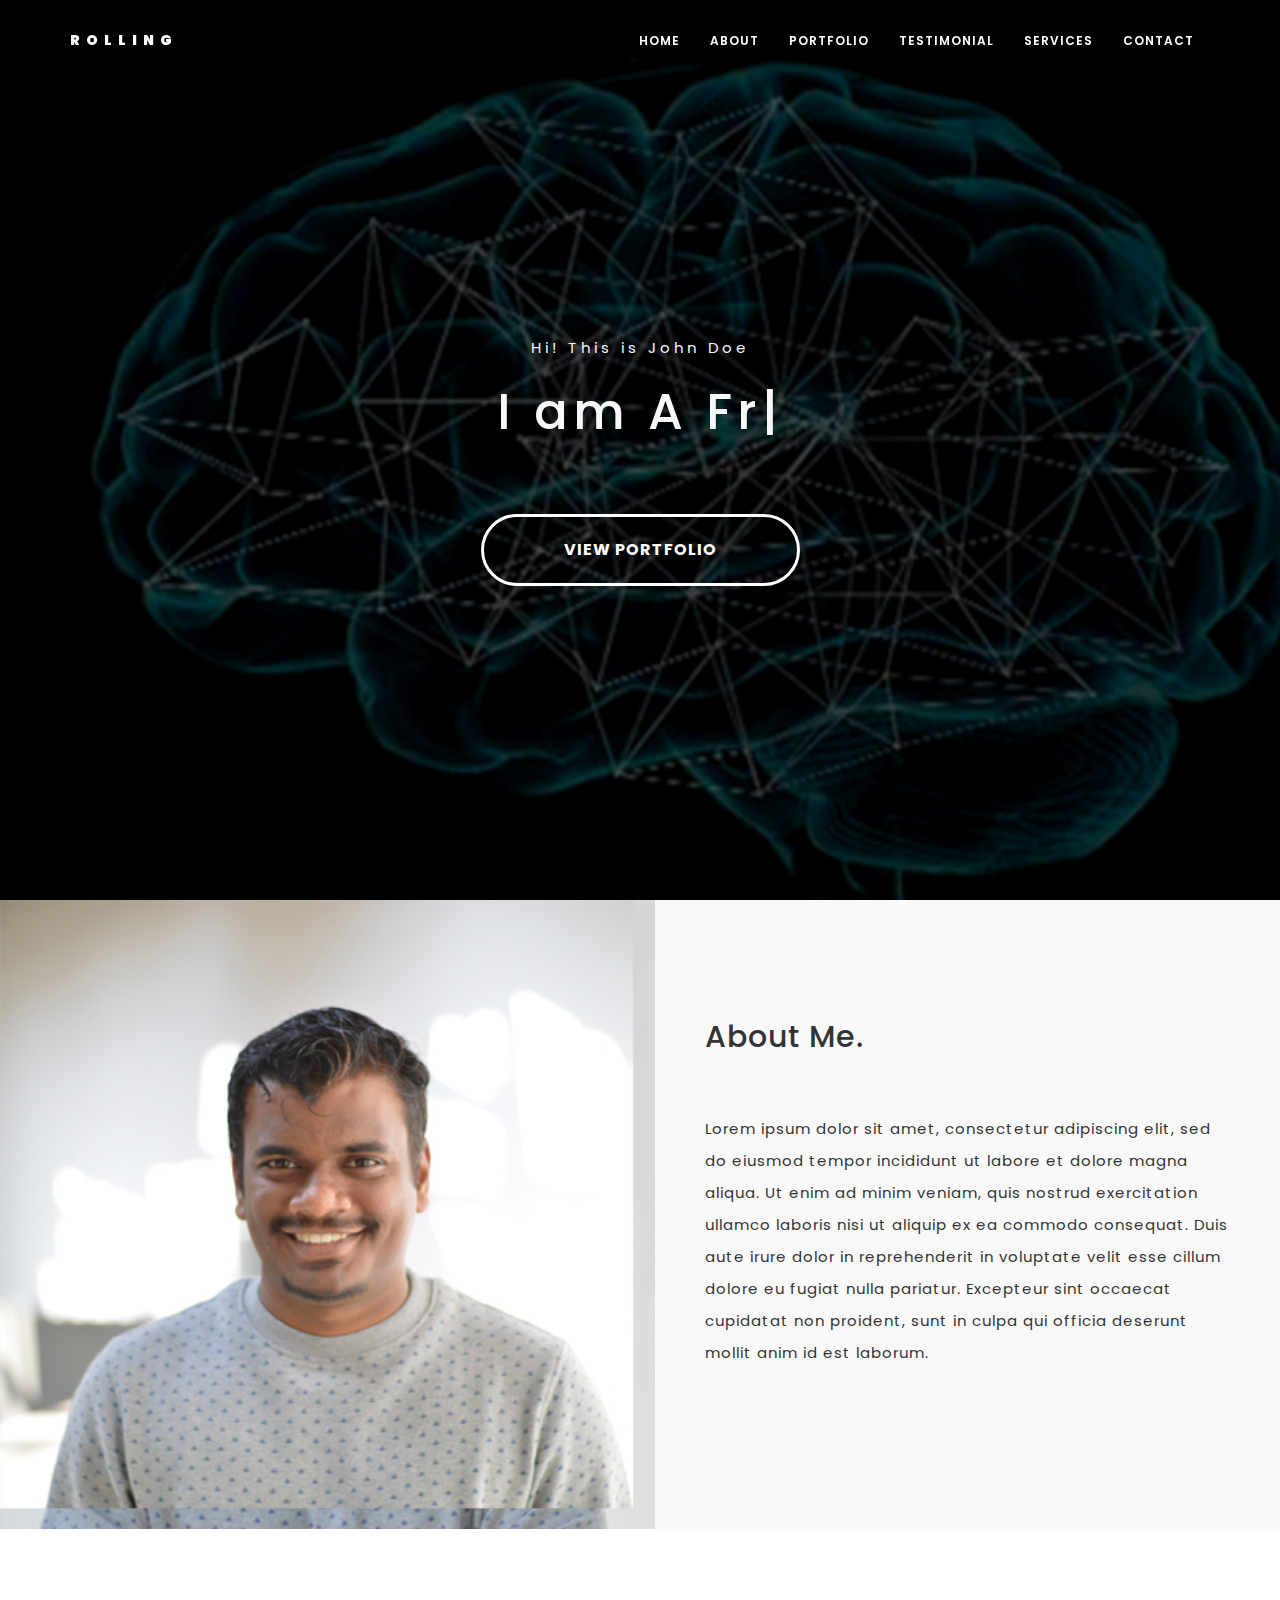
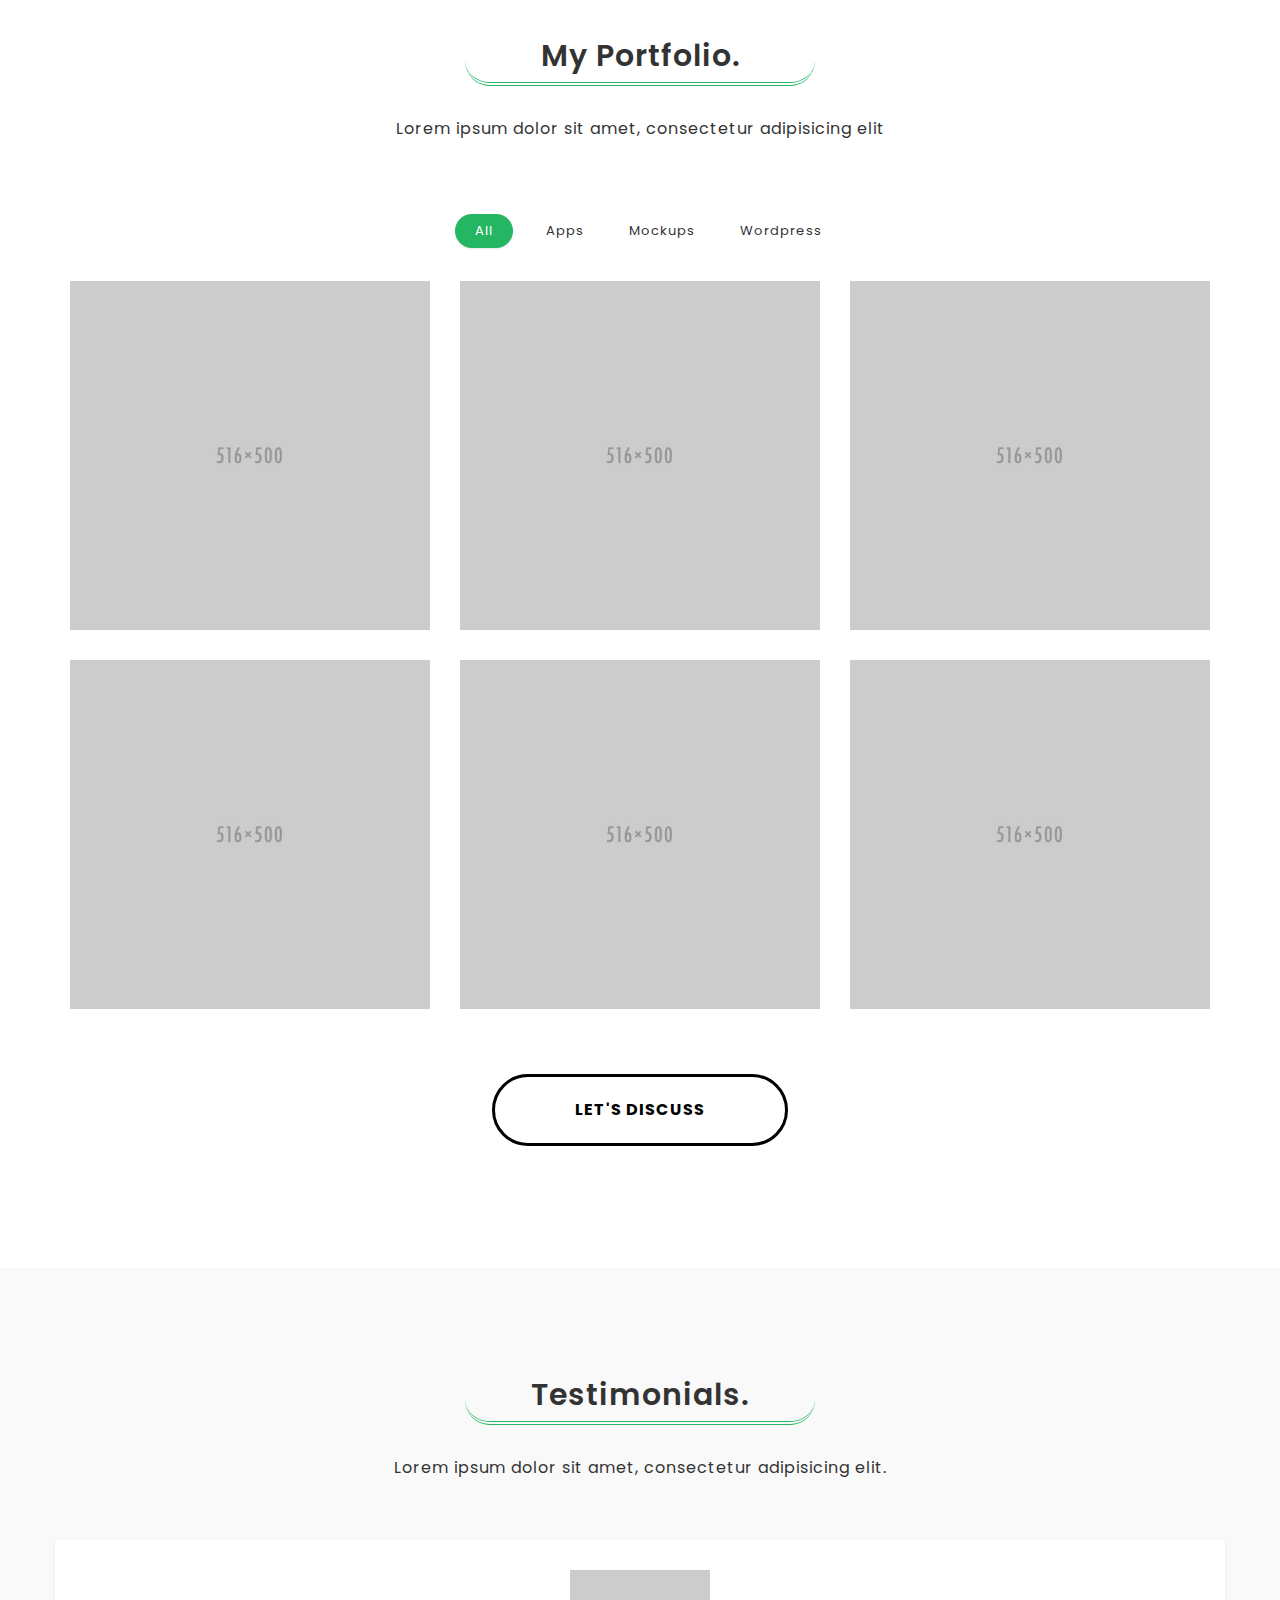
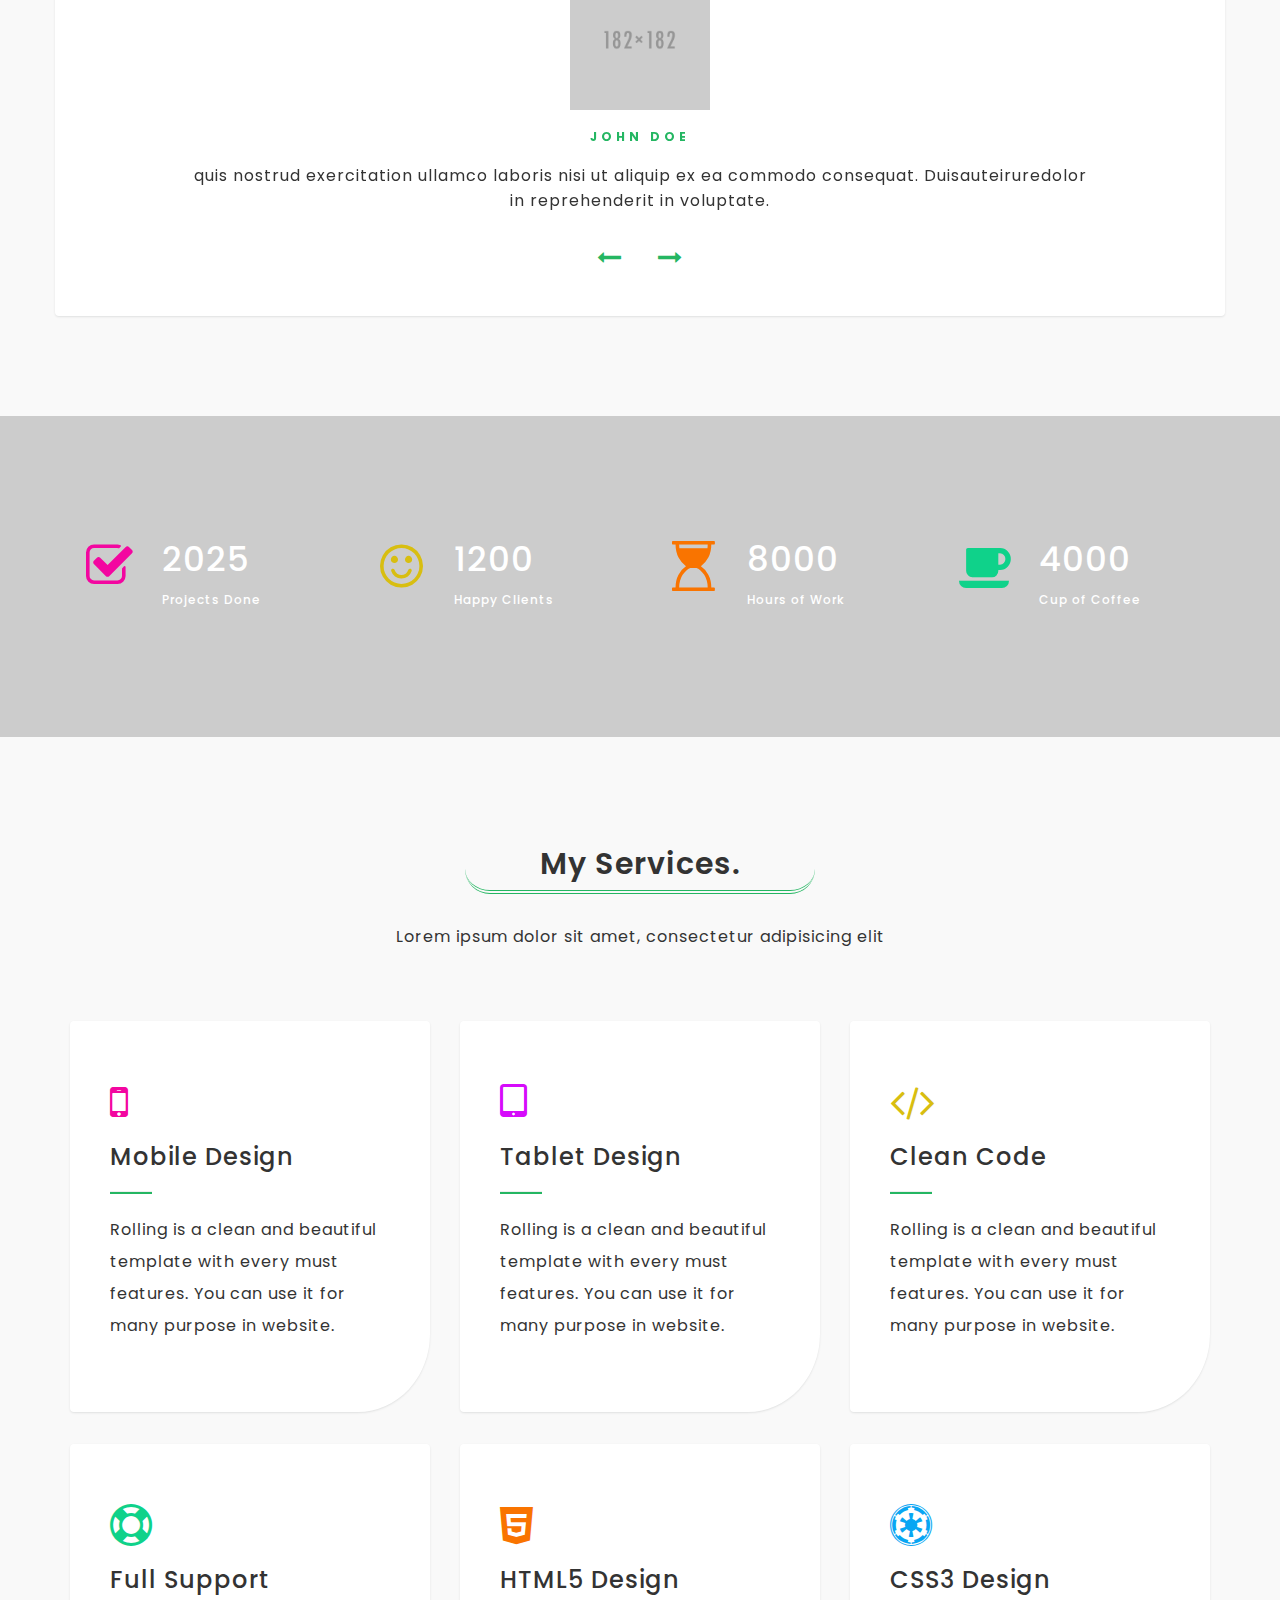
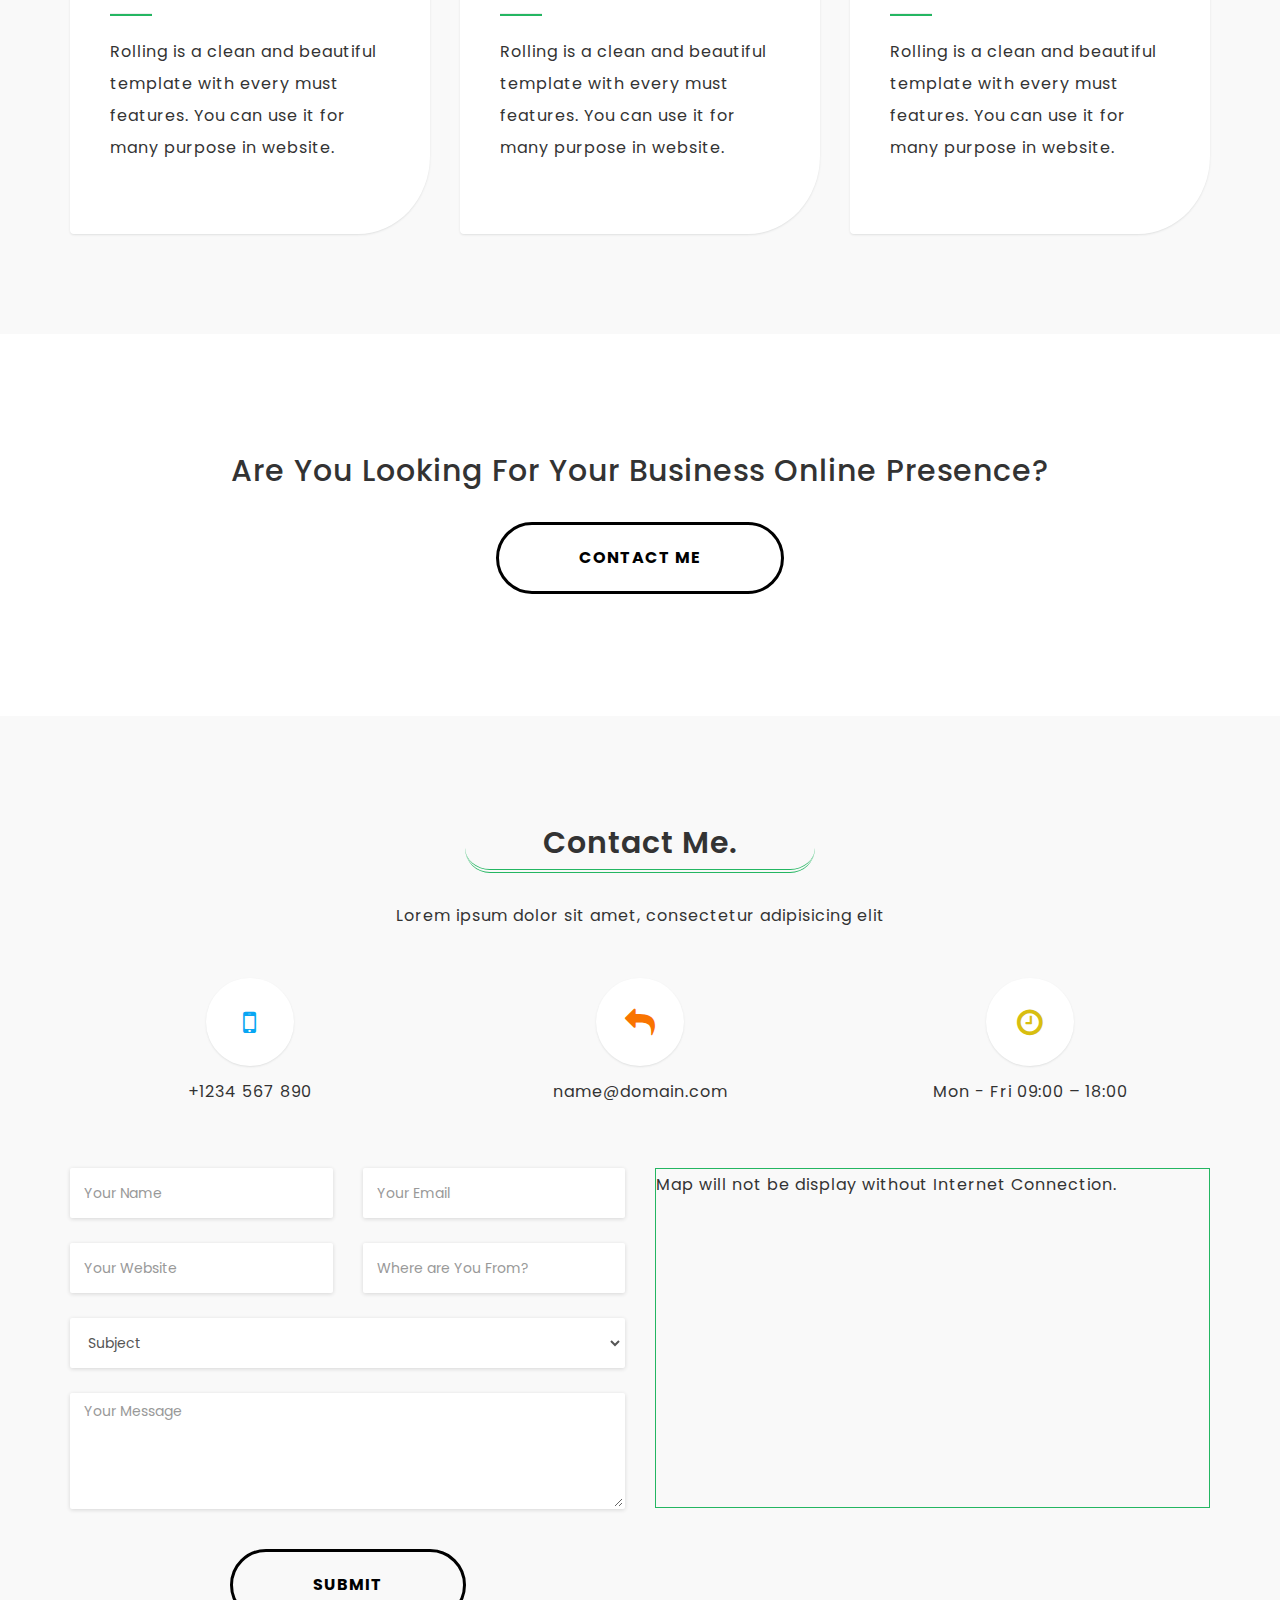
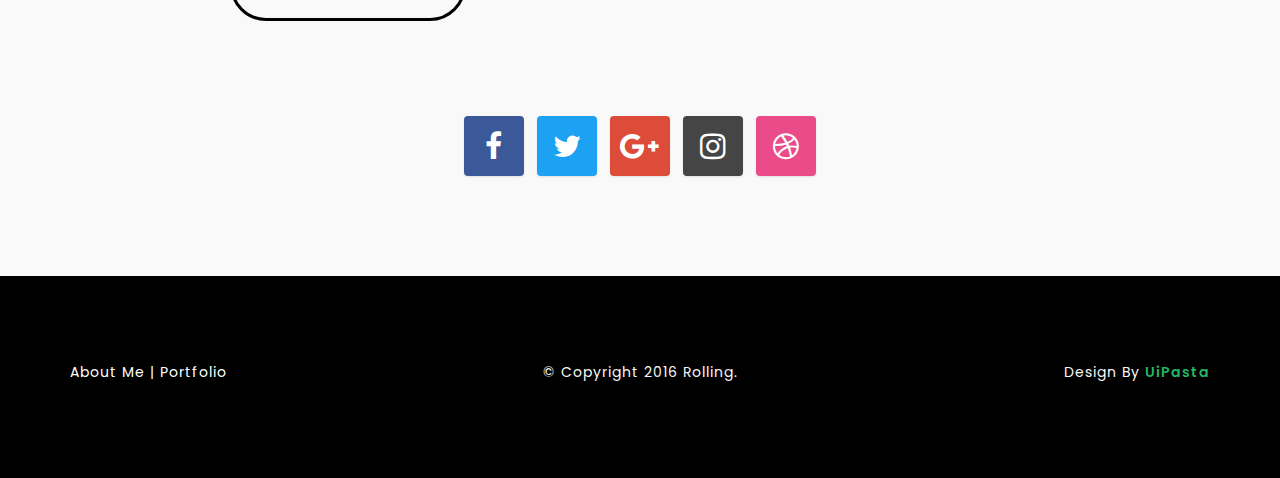
==== content1.html @ 376092a2 "Create content1.html" ====
<!DOCTYPE html>
<html lang="en">

  <head>
    
    <!-- Meta Tag -->
    <meta charset="UTF-8">
    <meta name="viewport" content="width=device-width, initial-scale=1.0">
    <meta http-equiv="X-UA-Compatible" content="IE=edge">
    
    <!-- SEO -->
    <meta name="description" content="150 words">
    <meta name="author" content="uipasta">
    <meta name="url" content="http://www.yourdomainname.com">
    <meta name="copyright" content="company name">
    <meta name="robots" content="index,follow">
    
    
    <title>Rolling - Freelancer Portfolio Template</title>
    
    <!-- Favicon -->
    <link rel="shortcut icon" href="images/favicon/favicon.ico">
    <link rel="apple-touch-icon" sizes="144x144" type="image/x-icon" href="images/favicon/apple-touch-icon.png">
    
    <!-- All CSS Plugins -->
    <link rel="stylesheet" type="text/css" href="css/plugin.css">
    
    <!-- Main CSS Stylesheet -->
    <link rel="stylesheet" type="text/css" href="css/style.css">
    
    <!-- Google Web Fonts  -->
    <link rel="stylesheet" href="https://fonts.googleapis.com/css?family=Poppins:400,300,500,600,700">
    
    
    <!-- HTML5 shiv and Respond.js support IE8 or Older for HTML5 elements and media queries -->
    <!--[if lt IE 9]>
	   <script src="https://oss.maxcdn.com/html5shiv/3.7.3/html5shiv.min.js"></script>
	   <script src="https://oss.maxcdn.com/respond/1.4.2/respond.min.js"></script>
    <![endif]-->
    

 </head>

  <body>
    
    
	
	<!-- Preloader Start -->
    <div id="preloader">
	  <div class="loader"></div>
    </div>
    <!-- Preloader End -->

    
    
    <!-- Home & Menu Section Start -->
    <header id="home" class="home-section">
        
        <div class="header-top-area">
            <div class="container">
                <div class="row">
                
                    <div class="col-sm-3">
                        <div class="logo">
                            <a href="index-2.html">Rolling</a>
                        </div>
                    </div>
                    
                    <div class="col-sm-9">
                        <div class="navigation-menu">
                            <div class="navbar">
                                <div class="navbar-header">
                                    <button type="button" class="navbar-toggle" data-toggle="collapse" data-target=".navbar-collapse">
                                        <span class="sr-only">Toggle navigation</span>
                                        <span class="icon-bar"></span>
                                        <span class="icon-bar"></span>
                                        <span class="icon-bar"></span>
                                    </button>
                                </div>
                                <div class="navbar-collapse collapse">
                                    <ul class="nav navbar-nav navbar-right">
                                        <li class="active"><a class="smoth-scroll" href="#home">Home <div class="ripple-wrapper"></div></a>
                                        </li>
                                        <li><a class="smoth-scroll" href="#about">About</a>
                                        </li>
                                        <li><a class="smoth-scroll" href="#portfolio">Portfolio</a>
                                        </li>
                                        <li><a class="smoth-scroll" href="#testimonials">Testimonial</a>
                                        </li>
                                        <li><a class="smoth-scroll" href="#services">services</a>
                                        </li>
                                        <li><a class="smoth-scroll" href="#contact">Contact</a>
                                        </li>
                                    </ul>
                                </div>
                            </div>
                        </div>
                    </div>
                </div>
            </div>
        </div>
        
        <div class="home-section-background" data-stellar-background-ratio="0.6">
            <div class="display-table">
                <div class="display-table-cell">
                    <div class="container">
                        <div class="row">
                            <div class="col-md-12 text-center">
                                <div class="header-text">
                                    <p>Hi! This is John Doe</p>
                                    <h2><span class="typing"></span></h2>
                                    
                                    <div class="margin-top-60">
                          <a class="button button-style button-style-icon fa fa-long-arrow-right smoth-scroll" href="#portfolio">View Portfolio</a>
                                  </div>
                                
                                </div>
                            </div>
                        </div>
                    </div>
                </div>
            </div>
        </div>
        
    </header>
    <!-- Home & Menu Section End-->
    
    
    
    
    <!-- About Start -->
    <section id="about" class="about-section">
         <div class="row">
               
              <div class="col-md-6 col-sm-12 col-xs-12">
                <img class="img-responsive" src="images/bg/me.jpg" draggable="false" alt="">
              </div>
                
              <div class="col-md-6 col-sm-12 col-xs-12">
                <div class="about-me section-space-padding">
                  
                  <h2>About Me.</h2>
                  
                  <p>Lorem ipsum dolor sit amet, consectetur adipiscing elit, sed do eiusmod tempor incididunt ut labore et dolore magna aliqua. Ut enim ad minim veniam, quis nostrud exercitation ullamco laboris nisi ut aliquip ex ea commodo consequat. Duis aute irure dolor in reprehenderit in voluptate velit esse cillum dolore eu fugiat nulla pariatur. Excepteur sint occaecat cupidatat non proident, sunt in culpa qui officia deserunt mollit anim id est laborum.</p>
                 </div>
             
              </div>
                
          </div>
       </section>
       <!-- About End -->

    
    <!-- Portfolio Start -->
    <section id="portfolio" class="portfolio section-space-padding">
        <div class="container">
            <div class="row">
                <div class="col-sm-12">
                    <div class="section-title">
                        <h2>My Portfolio.</h2>
                        <p>Lorem ipsum dolor sit amet, consectetur adipisicing elit</p>
                    </div>
                </div>
            </div>
            
            <div class="row">
                <ul class="portfolio">
                    <li class="filter" data-filter="all">all</li>
                    <li class="filter" data-filter=".apps">apps</li>
                    <li class="filter" data-filter=".mockups">mockups</li>
                    <li class="filter" data-filter=".wordpress">wordpress</li>
                </ul>
            </div>
            
            <div class="portfolio-inner">
                <div class="row">
                
                
                    <div class="col-md-4 col-sm-6 col-xs-12 mix apps">
                        <div class="item">
                            <a href="images/portfolio/1.jpg" class="portfolio-popup" title="Project Title">
                                <img src="images/portfolio/1.jpg" alt="">
                            </a>
                        </div>
                    </div>
                    
                    <div class="col-md-4 col-sm-6 col-xs-12 mix mockups">
                        <div class="item">
                            <a href="images/portfolio/2.jpg" class="portfolio-popup" title="Project Title">
                                <img src="images/portfolio/2.jpg" alt="">
                            </a>
                        </div>
                    </div>
                    
                    <div class="col-md-4 col-sm-6 col-xs-12 mix apps">
                        <div class="item">
                            <a href="images/portfolio/3.jpg" class="portfolio-popup" title="Project Title">
                                <img src="images/portfolio/3.jpg" alt="">
                            </a>
                        </div>
                    </div>
                    
                    <div class="col-md-4 col-sm-6 col-xs-12 mix mockups wordpress">
                        <div class="item">
                            <a href="images/portfolio/4.jpg" class="portfolio-popup" title="Project Title">
                                <img src="images/portfolio/4.jpg" alt="">
                            </a>
                        </div>
                    </div>
                    
                    <div class="col-md-4 col-sm-6 col-xs-12 mix wordpress apps">
                        <div class="item">
                            <a href="images/portfolio/5.jpg" class="portfolio-popup" title="Project Title">
                                <img src="images/portfolio/5.jpg" alt="">
                            </a>
                        </div>
                    </div>
                    
                    <div class="col-md-4 col-sm-6 col-xs-12 mix apps mockups wordpress" title="Project Title">
                        <div class="item">
                            <a href="images/portfolio/6.jpg" class="portfolio-popup">
                                <img src="images/portfolio/6.jpg" alt="">
                            </a>
                        </div>
                    </div>
                    
                </div>
            </div>
        </div>
        
        <div class="text-center margin-top-50">
          <a class="button button-style button-style-dark button-style-icon fa fa-long-arrow-right smoth-scroll" href="#contact">Let's Discuss</a>
            </div>
     
     </section>
    <!-- Portfolio End -->
    
    
    
     <!-- Testimonial Start -->
     <section id="testimonials" class="testimonial-section section-space-padding">
        <div class="container">
            <div class="row">
                <div class="col-sm-12">
                    <div class="section-title">
                        <h2>Testimonials.</h2>
                        <p>Lorem ipsum dolor sit amet, consectetur adipisicing elit.</p>
                    </div>
                </div>
            </div>
            
            <div class="row">
                <div class="testimonial-carousel-list margin-top-20">
                
                    <div class="testimonial-word text-center">
                    <img src="images/testimonial/1.png" class="img-responsive" alt="">
                        <h2>John doe</h2>
                        <p>quis nostrud exercitation ullamco laboris nisi ut aliquip ex ea commodo consequat. Duisauteiruredolor in reprehenderit in voluptate.</p>
                    </div>
                    
                    <div class="testimonial-word text-center">
                    <img src="images/testimonial/2.png" class="img-responsive" alt="">
                        <h2>John doe</h2>
                        <p>quis nostrud exercitation ullamco laboris nisi ut aliquip ex ea commodo consequat. Duisauteiruredolor in reprehenderit in voluptate.</p>
                    </div>
                    
                    <div class="testimonial-word text-center">
                    <img src="images/testimonial/3.png" class="img-responsive" alt="">
                        <h2>John doe</h2>
                        <p>quis nostrud exercitation ullamco laboris nisi ut aliquip ex ea commodo consequat. Duisauteiruredolor in reprehenderit in voluptate.</p>
                    </div>
                    
                </div>
            </div>
        </div>
    </section>
    <!-- Testimonial End -->
    
    
    
      <!-- statistics -->
      <section class="statistics-section section-space-padding bg-cover text-center" data-stellar-background-ratio="0.3">
         <div class="container">     

            <div class="row">
             <div class="statistics-center">  <!-- This code will work at max-width: 767px -->

           <div class="col-md-3 col-sm-6">
            <div class="statistics">
              <div class="statistics-icon"><i class="fa fa-check-square-o color-1"></i>
              </div>
              <div class="statistics-content">
                <h5><span data-count="2025" class="statistics-count">2025</span></h5><span>Projects Done</span>
              </div>
            </div>
          </div>
          
          <div class="col-md-3 col-sm-6">
            <div class="statistics">
              <div class="statistics-icon"><i class="fa fa-smile-o color-3"></i>
              </div>
              <div class="statistics-content">
                <h5> <span data-count="1200" class="statistics-count">1200</span></h5><span>Happy Clients</span>
              </div>
            </div>
          </div>
          
          <div class="col-md-3 col-sm-6">
            <div class="statistics">
              <div class="statistics-icon"><i class="fa fa-hourglass-start color-5"></i>
              </div>
              <div class="statistics-content">
                <h5><span data-count="8000" class="statistics-count">8000</span></h5><span>Hours of Work</span>
              </div>
            </div>
          </div>
          
          <div class="col-md-3 col-sm-6">
            <div class="statistics">
              <div class="statistics-icon"><i class="fa fa-coffee color-4"></i>
              </div>
              <div class="statistics-content">
                <h5><span data-count="4000" class="statistics-count">4000</span></h5><span>Cup of Coffee</span>
              </div>
            </div>
            </div>

           </div>
         </div>
       </div>
    </section>
    <!-- statistics end -->

    
    
    
    <!-- Services Start -->
    <section id="services" class="services-section section-space-padding">
        <div class="container">
           <div class="row">
                <div class="col-sm-12">
                    <div class="section-title">
                        <h2>My Services.</h2>
                        <p>Lorem ipsum dolor sit amet, consectetur adipisicing elit</p>
                    </div>
                </div>
            </div>
            
            <div class="row">
            
            <div class="col-md-4 col-sm-6">
				<div class="services-detail">
					<i class="fa fa-mobile color-1"></i>
					<h3>Mobile Design</h3>
					<hr>
					<p>Rolling is a clean and beautiful template with every must features. You can use it for many purpose in website.</p>
				</div>
			</div>

			<div class="col-md-4 col-sm-6">
				<div class="services-detail">
					<i class="fa fa-tablet color-2"></i>
					<h3>Tablet Design</h3>
					<hr>
					<p>Rolling is a clean and beautiful template with every must features. You can use it for many purpose in website.</p>
				</div>
			</div>

			<div class="col-md-4 col-sm-6">
				<div class="services-detail">
					<i class="fa fa-code color-3"></i>
					<h3>Clean Code</h3>
					<hr>
					<p>Rolling is a clean and beautiful template with every must features. You can use it for many purpose in website.</p>
				</div>
			</div>
            
            <div class="col-md-4 col-sm-6">
				<div class="services-detail">
					<i class="fa fa-support color-4"></i>
					<h3>Full Support</h3>
					<hr>
					<p>Rolling is a clean and beautiful template with every must features. You can use it for many purpose in website.</p>
				</div>
			</div>

			<div class="col-md-4 col-sm-6">
				<div class="services-detail">
					<i class="fa fa-html5 color-5"></i>
					<h3>HTML5 Design</h3>
					<hr>
					<p>Rolling is a clean and beautiful template with every must features. You can use it for many purpose in website.</p>
				</div>
			</div>

			<div class="col-md-4 col-sm-6">
				<div class="services-detail">
					<i class="fa fa-ge color-6"></i>
					<h3>CSS3 Design</h3>
					<hr>
					<p>Rolling is a clean and beautiful template with every must features. You can use it for many purpose in website.</p>
				</div>
			</div>
            
            </div>
        </div>
    </section>
    <!-- Services End -->
    
    
    
    <!-- Call to Action Start -->
    <section class="call-to-action section-space-padding text-center">
       <div class="container">
         <div class="row">
           <div class="col-md-12">   
             
             <h2>Are You Looking For Your Business Online Presence?</h2>
             
             <div class="text-center margin-top-20">
          <a class="button button-style button-style-dark button-style-icon fa fa-long-arrow-right smoth-scroll" href="#contact">Contact Me</a>
            </div>
            
            </div>    
          </div>
         </div>
       </section>
       <!-- Call to Action End -->
       
       
       
       
    <!-- Contact Start -->
    <section id="contact" class="contact-us section-space-padding">
       <div class="container">
          <div class="row">
                <div class="col-sm-12">
                    <div class="section-title">
                        <h2>Contact Me.</h2>
                        <p>Lorem ipsum dolor sit amet, consectetur adipisicing elit</p>
                    </div>
                </div>
            </div>
            
            
           <div class="text-center margin-top-10 margin-bottom-50">
            <div class="row">
            
               <div class="col-md-4 col-sm-4">
                <div class="contact-us-detail">  
                 <i class="fa fa-mobile color-6"></i>
                  <p><a href="tel:+1234567890">+1234 567 890</a></p>
                 </div>
                </div>
               
               <div class="col-md-4 col-sm-4">
                <div class="contact-us-detail">
                 <i class="fa fa-mail-reply color-5"></i>
                  <p><a href="mailto:name@domain.com">name@domain.com</a></p>
                 </div>
                </div>
                 
               <div class="col-md-4 col-sm-4">
                <div class="contact-us-detail">
                 <i class="fa fa-clock-o color-3"></i>
                  <p>Mon - Fri 09:00 – 18:00</p>
                 </div>
                </div>
              
               </div>
              </div>
            
         
         <div class="row">
           
           <div class="col-md-6">   
                 
               <div class="row">
                  <form>
                    
					  <div class="col-sm-6">
						<div class="form-group">
						  <input type="text" id="name" class="form-control" placeholder="Your Name">
						 </div>
                        </div>
								
                       <div class="col-sm-6">
					    <div class="form-group">
						 <input type="email" id="email" class="form-control" placeholder="Your Email">
						 </div>
                        </div>
                        
                        <div class="col-sm-6">
						  <div class="form-group">
							<input type="text" id="website" class="form-control" placeholder="Your Website">
						   </div>
                          </div>
                          
                        <div class="col-sm-6">
						  <div class="form-group">
							<input type="text" id="address" class="form-control" placeholder="Where are You From?">
						   </div>
                          </div>
								
                         <div class="col-sm-12">
						  <select id="subject" class="form-group form-control">
							<option value="" selected disabled>Subject</option>
							<option>Website Design & Development</option>
							<option>Wordpress Development</option>
							<option>Search Engine Optimization</option>
                            <option>Mobile Website</option>
							<option>I Want to General Talk</option>
                            <option>Other</option>
						   </select>
                          </div>
								
                       <div class="col-sm-12">
					    <div class="textarea-message form-group">
					      <textarea id="message" class="textarea-message form-control" placeholder="Your Message" rows="5"></textarea>
						  </div>
                         </div>
                   
                   
                    <div class="text-center">      
		   <button type="submit" class="button button-style button-style-dark button-style-icon fa fa-long-arrow-right text-center">Submit</button>
	                  </div>
                       
                  </form>
                   
				</div>
               </div>
            
            
            <div class="col-md-6">   
              <div id="my-address" class="map space-set">
              <p>Map will not be display without Internet Connection.</p>
            </div>
           </div>
           
        
        </div>
       </div>
       
      <div class="margin-top-80"> 
       <ul class="social-icon">
         <li><a href="#" target="_blank" class="facebook"><i class="fa fa-facebook"></i></a></li>
         <li><a href="#" target="_blank" class="twitter"><i class="fa fa-twitter"></i></a></li>
         <li><a href="#" target="_blank" class="google-plus"><i class="fa fa-google-plus"></i></a></li>
         <li><a href="#" target="_blank" class="instagram"><i class="fa fa-instagram"></i></a></li>
         <li><a href="#" target="_blank" class="dribbble"><i class="fa fa-dribbble"></i></a></li>
       </ul>
      </div>
       
     </section>
     <!-- Contact End -->
       
        
        
        
    <!-- Footer Start -->
    <footer class="footer-section">
        <div class="container">
            <div class="row">
               
      <div class="col-md-4 text-left">
       <p><span><a href="#about" class="smoth-scroll">About Me</a></span> | <span><a href="#portfolio" class="smoth-scroll">Portfolio</a></span></p>
          </div>
               
            <div class="col-md-4 text-center">
               <p>© Copyright 2016 Rolling.</p>
               </div>
              
             <div class="col-md-4 uipasta-credit text-right">
                <p>Design By <a href="http://www.uipasta.com" target="_blank" title="UiPasta">UiPasta</a></p>
                </div>
                
             </div>
        </div>
    </footer>
    <!-- Footer End -->
    
    
    <!-- Back to Top Start -->
    <a href="#" class="scroll-to-top"><i class="fa fa-angle-up"></i></a>
    <!-- Back to Top End -->
    
    
    <!-- All Javascript Plugins  -->
    <script type="text/javascript" src="js/jquery.min.js"></script>
    <script type="text/javascript" src="js/plugin.js"></script>
    <script type="text/javascript" src="http://maps.google.com/maps/api/js?key=AIzaSyC0HAKwKinpoFKNGUwRBgkrKhF-sIqFUNA"></script>
    
    <!-- Main Javascript File  -->
    <script type="text/javascript" src="js/scripts.js"></script>
  
  
  </body>
 </html>
---- css/plugin.css ----
/* Table Of Content 

  1. Bootstrap
  2. Magnific Popup
  3. Owl Carousel
  4. Font Awesome

*/



/*!
 * Bootstrap v3.3.7 (http://getbootstrap.com)
 * Copyright 2011-2016 Twitter, Inc.
 * Licensed under MIT (https://github.com/twbs/bootstrap/blob/master/LICENSE)
 *//*! normalize.css v3.0.3 | MIT License | github.com/necolas/normalize.css */html{font-family:sans-serif;-webkit-text-size-adjust:100%;-ms-text-size-adjust:100%}body{margin:0}article,aside,details,figcaption,figure,footer,header,hgroup,main,menu,nav,section,summary{display:block}audio,canvas,progress,video{display:inline-block;vertical-align:baseline}audio:not([controls]){display:none;height:0}[hidden],template{display:none}a{background-color:transparent}a:active,a:hover{outline:0}abbr[title]{border-bottom:1px dotted}b,strong{font-weight:700}dfn{font-style:italic}h1{margin:.67em 0;font-size:2em}mark{color:#000;background:#ff0}small{font-size:80%}sub,sup{position:relative;font-size:75%;line-height:0;vertical-align:baseline}sup{top:-.5em}sub{bottom:-.25em}img{border:0}svg:not(:root){overflow:hidden}figure{margin:1em 40px}hr{height:0;-webkit-box-sizing:content-box;-moz-box-sizing:content-box;box-sizing:content-box}pre{overflow:auto}code,kbd,pre,samp{font-family:monospace,monospace;font-size:1em}button,input,optgroup,select,textarea{margin:0;font:inherit;color:inherit}button{overflow:visible}button,select{text-transform:none}button,html input[type=button],input[type=reset],input[type=submit]{-webkit-appearance:button;cursor:pointer}button[disabled],html input[disabled]{cursor:default}button::-moz-focus-inner,input::-moz-focus-inner{padding:0;border:0}input{line-height:normal}input[type=checkbox],input[type=radio]{-webkit-box-sizing:border-box;-moz-box-sizing:border-box;box-sizing:border-box;padding:0}input[type=number]::-webkit-inner-spin-button,input[type=number]::-webkit-outer-spin-button{height:auto}input[type=search]{-webkit-box-sizing:content-box;-moz-box-sizing:content-box;box-sizing:content-box;-webkit-appearance:textfield}input[type=search]::-webkit-search-cancel-button,input[type=search]::-webkit-search-decoration{-webkit-appearance:none}fieldset{padding:.35em .625em .75em;margin:0 2px;border:1px solid silver}legend{padding:0;border:0}textarea{overflow:auto}optgroup{font-weight:700}table{border-spacing:0;border-collapse:collapse}td,th{padding:0}/*! Source: https://github.com/h5bp/html5-boilerplate/blob/master/src/css/main.css */@media print{*,:after,:before{color:#000!important;text-shadow:none!important;background:0 0!important;-webkit-box-shadow:none!important;box-shadow:none!important}a,a:visited{text-decoration:underline}a[href]:after{content:" (" attr(href) ")"}abbr[title]:after{content:" (" attr(title) ")"}a[href^="javascript:"]:after,a[href^="#"]:after{content:""}blockquote,pre{border:1px solid #999;page-break-inside:avoid}thead{display:table-header-group}img,tr{page-break-inside:avoid}img{max-width:100%!important}h2,h3,p{orphans:3;widows:3}h2,h3{page-break-after:avoid}.navbar{display:none}.btn>.caret,.dropup>.btn>.caret{border-top-color:#000!important}.label{border:1px solid #000}.table{border-collapse:collapse!important}.table td,.table th{background-color:#fff!important}.table-bordered td,.table-bordered th{border:1px solid #ddd!important}}@font-face{font-family:'Glyphicons Halflings';src:url(../fonts/glyphicons-halflings-regular.eot);src:url(../fonts/glyphicons-halflings-regular.eot?#iefix) format('embedded-opentype'),url(../fonts/glyphicons-halflings-regular.woff2) format('woff2'),url(../fonts/glyphicons-halflings-regular.woff) format('woff'),url(../fonts/glyphicons-halflings-regular.ttf) format('truetype'),url(../fonts/glyphicons-halflings-regular.svg#glyphicons_halflingsregular) format('svg')}.glyphicon{position:relative;top:1px;display:inline-block;font-family:'Glyphicons Halflings';font-style:normal;font-weight:400;line-height:1;-webkit-font-smoothing:antialiased;-moz-osx-font-smoothing:grayscale}.glyphicon-asterisk:before{content:"\002a"}.glyphicon-plus:before{content:"\002b"}.glyphicon-eur:before,.glyphicon-euro:before{content:"\20ac"}.glyphicon-minus:before{content:"\2212"}.glyphicon-cloud:before{content:"\2601"}.glyphicon-envelope:before{content:"\2709"}.glyphicon-pencil:before{content:"\270f"}.glyphicon-glass:before{content:"\e001"}.glyphicon-music:before{content:"\e002"}.glyphicon-search:before{content:"\e003"}.glyphicon-heart:before{content:"\e005"}.glyphicon-star:before{content:"\e006"}.glyphicon-star-empty:before{content:"\e007"}.glyphicon-user:before{content:"\e008"}.glyphicon-film:before{content:"\e009"}.glyphicon-th-large:before{content:"\e010"}.glyphicon-th:before{content:"\e011"}.glyphicon-th-list:before{content:"\e012"}.glyphicon-ok:before{content:"\e013"}.glyphicon-remove:before{content:"\e014"}.glyphicon-zoom-in:before{content:"\e015"}.glyphicon-zoom-out:before{content:"\e016"}.glyphicon-off:before{content:"\e017"}.glyphicon-signal:before{content:"\e018"}.glyphicon-cog:before{content:"\e019"}.glyphicon-trash:before{content:"\e020"}.glyphicon-home:before{content:"\e021"}.glyphicon-file:before{content:"\e022"}.glyphicon-time:before{content:"\e023"}.glyphicon-road:before{content:"\e024"}.glyphicon-download-alt:before{content:"\e025"}.glyphicon-download:before{content:"\e026"}.glyphicon-upload:before{content:"\e027"}.glyphicon-inbox:before{content:"\e028"}.glyphicon-play-circle:before{content:"\e029"}.glyphicon-repeat:before{content:"\e030"}.glyphicon-refresh:before{content:"\e031"}.glyphicon-list-alt:before{content:"\e032"}.glyphicon-lock:before{content:"\e033"}.glyphicon-flag:before{content:"\e034"}.glyphicon-headphones:before{content:"\e035"}.glyphicon-volume-off:before{content:"\e036"}.glyphicon-volume-down:before{content:"\e037"}.glyphicon-volume-up:before{content:"\e038"}.glyphicon-qrcode:before{content:"\e039"}.glyphicon-barcode:before{content:"\e040"}.glyphicon-tag:before{content:"\e041"}.glyphicon-tags:before{content:"\e042"}.glyphicon-book:before{content:"\e043"}.glyphicon-bookmark:before{content:"\e044"}.glyphicon-print:before{content:"\e045"}.glyphicon-camera:before{content:"\e046"}.glyphicon-font:before{content:"\e047"}.glyphicon-bold:before{content:"\e048"}.glyphicon-italic:before{content:"\e049"}.glyphicon-text-height:before{content:"\e050"}.glyphicon-text-width:before{content:"\e051"}.glyphicon-align-left:before{content:"\e052"}.glyphicon-align-center:before{content:"\e053"}.glyphicon-align-right:before{content:"\e054"}.glyphicon-align-justify:before{content:"\e055"}.glyphicon-list:before{content:"\e056"}.glyphicon-indent-left:before{content:"\e057"}.glyphicon-indent-right:before{content:"\e058"}.glyphicon-facetime-video:before{content:"\e059"}.glyphicon-picture:before{content:"\e060"}.glyphicon-map-marker:before{content:"\e062"}.glyphicon-adjust:before{content:"\e063"}.glyphicon-tint:before{content:"\e064"}.glyphicon-edit:before{content:"\e065"}.glyphicon-share:before{content:"\e066"}.glyphicon-check:before{content:"\e067"}.glyphicon-move:before{content:"\e068"}.glyphicon-step-backward:before{content:"\e069"}.glyphicon-fast-backward:before{content:"\e070"}.glyphicon-backward:before{content:"\e071"}.glyphicon-play:before{content:"\e072"}.glyphicon-pause:before{content:"\e073"}.glyphicon-stop:before{content:"\e074"}.glyphicon-forward:before{content:"\e075"}.glyphicon-fast-forward:before{content:"\e076"}.glyphicon-step-forward:before{content:"\e077"}.glyphicon-eject:before{content:"\e078"}.glyphicon-chevron-left:before{content:"\e079"}.glyphicon-chevron-right:before{content:"\e080"}.glyphicon-plus-sign:before{content:"\e081"}.glyphicon-minus-sign:before{content:"\e082"}.glyphicon-remove-sign:before{content:"\e083"}.glyphicon-ok-sign:before{content:"\e084"}.glyphicon-question-sign:before{content:"\e085"}.glyphicon-info-sign:before{content:"\e086"}.glyphicon-screenshot:before{content:"\e087"}.glyphicon-remove-circle:before{content:"\e088"}.glyphicon-ok-circle:before{content:"\e089"}.glyphicon-ban-circle:before{content:"\e090"}.glyphicon-arrow-left:before{content:"\e091"}.glyphicon-arrow-right:before{content:"\e092"}.glyphicon-arrow-up:before{content:"\e093"}.glyphicon-arrow-down:before{content:"\e094"}.glyphicon-share-alt:before{content:"\e095"}.glyphicon-resize-full:before{content:"\e096"}.glyphicon-resize-small:before{content:"\e097"}.glyphicon-exclamation-sign:before{content:"\e101"}.glyphicon-gift:before{content:"\e102"}.glyphicon-leaf:before{content:"\e103"}.glyphicon-fire:before{content:"\e104"}.glyphicon-eye-open:before{content:"\e105"}.glyphicon-eye-close:before{content:"\e106"}.glyphicon-warning-sign:before{content:"\e107"}.glyphicon-plane:before{content:"\e108"}.glyphicon-calendar:before{content:"\e109"}.glyphicon-random:before{content:"\e110"}.glyphicon-comment:before{content:"\e111"}.glyphicon-magnet:before{content:"\e112"}.glyphicon-chevron-up:before{content:"\e113"}.glyphicon-chevron-down:before{content:"\e114"}.glyphicon-retweet:before{content:"\e115"}.glyphicon-shopping-cart:before{content:"\e116"}.glyphicon-folder-close:before{content:"\e117"}.glyphicon-folder-open:before{content:"\e118"}.glyphicon-resize-vertical:before{content:"\e119"}.glyphicon-resize-horizontal:before{content:"\e120"}.glyphicon-hdd:before{content:"\e121"}.glyphicon-bullhorn:before{content:"\e122"}.glyphicon-bell:before{content:"\e123"}.glyphicon-certificate:before{content:"\e124"}.glyphicon-thumbs-up:before{content:"\e125"}.glyphicon-thumbs-down:before{content:"\e126"}.glyphicon-hand-right:before{content:"\e127"}.glyphicon-hand-left:before{content:"\e128"}.glyphicon-hand-up:before{content:"\e129"}.glyphicon-hand-down:before{content:"\e130"}.glyphicon-circle-arrow-right:before{content:"\e131"}.glyphicon-circle-arrow-left:before{content:"\e132"}.glyphicon-circle-arrow-up:before{content:"\e133"}.glyphicon-circle-arrow-down:before{content:"\e134"}.glyphicon-globe:before{content:"\e135"}.glyphicon-wrench:before{content:"\e136"}.glyphicon-tasks:before{content:"\e137"}.glyphicon-filter:before{content:"\e138"}.glyphicon-briefcase:before{content:"\e139"}.glyphicon-fullscreen:before{content:"\e140"}.glyphicon-dashboard:before{content:"\e141"}.glyphicon-paperclip:before{content:"\e142"}.glyphicon-heart-empty:before{content:"\e143"}.glyphicon-link:before{content:"\e144"}.glyphicon-phone:before{content:"\e145"}.glyphicon-pushpin:before{content:"\e146"}.glyphicon-usd:before{content:"\e148"}.glyphicon-gbp:before{content:"\e149"}.glyphicon-sort:before{content:"\e150"}.glyphicon-sort-by-alphabet:before{content:"\e151"}.glyphicon-sort-by-alphabet-alt:before{content:"\e152"}.glyphicon-sort-by-order:before{content:"\e153"}.glyphicon-sort-by-order-alt:before{content:"\e154"}.glyphicon-sort-by-attributes:before{content:"\e155"}.glyphicon-sort-by-attributes-alt:before{content:"\e156"}.glyphicon-unchecked:before{content:"\e157"}.glyphicon-expand:before{content:"\e158"}.glyphicon-collapse-down:before{content:"\e159"}.glyphicon-collapse-up:before{content:"\e160"}.glyphicon-log-in:before{content:"\e161"}.glyphicon-flash:before{content:"\e162"}.glyphicon-log-out:before{content:"\e163"}.glyphicon-new-window:before{content:"\e164"}.glyphicon-record:before{content:"\e165"}.glyphicon-save:before{content:"\e166"}.glyphicon-open:before{content:"\e167"}.glyphicon-saved:before{content:"\e168"}.glyphicon-import:before{content:"\e169"}.glyphicon-export:before{content:"\e170"}.glyphicon-send:before{content:"\e171"}.glyphicon-floppy-disk:before{content:"\e172"}.glyphicon-floppy-saved:before{content:"\e173"}.glyphicon-floppy-remove:before{content:"\e174"}.glyphicon-floppy-save:before{content:"\e175"}.glyphicon-floppy-open:before{content:"\e176"}.glyphicon-credit-card:before{content:"\e177"}.glyphicon-transfer:before{content:"\e178"}.glyphicon-cutlery:before{content:"\e179"}.glyphicon-header:before{content:"\e180"}.glyphicon-compressed:before{content:"\e181"}.glyphicon-earphone:before{content:"\e182"}.glyphicon-phone-alt:before{content:"\e183"}.glyphicon-tower:before{content:"\e184"}.glyphicon-stats:before{content:"\e185"}.glyphicon-sd-video:before{content:"\e186"}.glyphicon-hd-video:before{content:"\e187"}.glyphicon-subtitles:before{content:"\e188"}.glyphicon-sound-stereo:before{content:"\e189"}.glyphicon-sound-dolby:before{content:"\e190"}.glyphicon-sound-5-1:before{content:"\e191"}.glyphicon-sound-6-1:before{content:"\e192"}.glyphicon-sound-7-1:before{content:"\e193"}.glyphicon-copyright-mark:before{content:"\e194"}.glyphicon-registration-mark:before{content:"\e195"}.glyphicon-cloud-download:before{content:"\e197"}.glyphicon-cloud-upload:before{content:"\e198"}.glyphicon-tree-conifer:before{content:"\e199"}.glyphicon-tree-deciduous:before{content:"\e200"}.glyphicon-cd:before{content:"\e201"}.glyphicon-save-file:before{content:"\e202"}.glyphicon-open-file:before{content:"\e203"}.glyphicon-level-up:before{content:"\e204"}.glyphicon-copy:before{content:"\e205"}.glyphicon-paste:before{content:"\e206"}.glyphicon-alert:before{content:"\e209"}.glyphicon-equalizer:before{content:"\e210"}.glyphicon-king:before{content:"\e211"}.glyphicon-queen:before{content:"\e212"}.glyphicon-pawn:before{content:"\e213"}.glyphicon-bishop:before{content:"\e214"}.glyphicon-knight:before{content:"\e215"}.glyphicon-baby-formula:before{content:"\e216"}.glyphicon-tent:before{content:"\26fa"}.glyphicon-blackboard:before{content:"\e218"}.glyphicon-bed:before{content:"\e219"}.glyphicon-apple:before{content:"\f8ff"}.glyphicon-erase:before{content:"\e221"}.glyphicon-hourglass:before{content:"\231b"}.glyphicon-lamp:before{content:"\e223"}.glyphicon-duplicate:before{content:"\e224"}.glyphicon-piggy-bank:before{content:"\e225"}.glyphicon-scissors:before{content:"\e226"}.glyphicon-bitcoin:before{content:"\e227"}.glyphicon-btc:before{content:"\e227"}.glyphicon-xbt:before{content:"\e227"}.glyphicon-yen:before{content:"\00a5"}.glyphicon-jpy:before{content:"\00a5"}.glyphicon-ruble:before{content:"\20bd"}.glyphicon-rub:before{content:"\20bd"}.glyphicon-scale:before{content:"\e230"}.glyphicon-ice-lolly:before{content:"\e231"}.glyphicon-ice-lolly-tasted:before{content:"\e232"}.glyphicon-education:before{content:"\e233"}.glyphicon-option-horizontal:before{content:"\e234"}.glyphicon-option-vertical:before{content:"\e235"}.glyphicon-menu-hamburger:before{content:"\e236"}.glyphicon-modal-window:before{content:"\e237"}.glyphicon-oil:before{content:"\e238"}.glyphicon-grain:before{content:"\e239"}.glyphicon-sunglasses:before{content:"\e240"}.glyphicon-text-size:before{content:"\e241"}.glyphicon-text-color:before{content:"\e242"}.glyphicon-text-background:before{content:"\e243"}.glyphicon-object-align-top:before{content:"\e244"}.glyphicon-object-align-bottom:before{content:"\e245"}.glyphicon-object-align-horizontal:before{content:"\e246"}.glyphicon-object-align-left:before{content:"\e247"}.glyphicon-object-align-vertical:before{content:"\e248"}.glyphicon-object-align-right:before{content:"\e249"}.glyphicon-triangle-right:before{content:"\e250"}.glyphicon-triangle-left:before{content:"\e251"}.glyphicon-triangle-bottom:before{content:"\e252"}.glyphicon-triangle-top:before{content:"\e253"}.glyphicon-console:before{content:"\e254"}.glyphicon-superscript:before{content:"\e255"}.glyphicon-subscript:before{content:"\e256"}.glyphicon-menu-left:before{content:"\e257"}.glyphicon-menu-right:before{content:"\e258"}.glyphicon-menu-down:before{content:"\e259"}.glyphicon-menu-up:before{content:"\e260"}*{-webkit-box-sizing:border-box;-moz-box-sizing:border-box;box-sizing:border-box}:after,:before{-webkit-box-sizing:border-box;-moz-box-sizing:border-box;box-sizing:border-box}html{font-size:10px;-webkit-tap-highlight-color:rgba(0,0,0,0)}body{font-family:"Helvetica Neue",Helvetica,Arial,sans-serif;font-size:14px;line-height:1.42857143;color:#333;background-color:#fff}button,input,select,textarea{font-family:inherit;font-size:inherit;line-height:inherit}a{color:#337ab7;text-decoration:none}a:focus,a:hover{color:#23527c;text-decoration:underline}a:focus{outline:5px auto -webkit-focus-ring-color;outline-offset:-2px}figure{margin:0}img{vertical-align:middle}.carousel-inner>.item>a>img,.carousel-inner>.item>img,.img-responsive,.thumbnail a>img,.thumbnail>img{display:block;max-width:100%;height:auto}.img-rounded{border-radius:6px}.img-thumbnail{display:inline-block;max-width:100%;height:auto;padding:4px;line-height:1.42857143;background-color:#fff;border:1px solid #ddd;border-radius:4px;-webkit-transition:all .2s ease-in-out;-o-transition:all .2s ease-in-out;transition:all .2s ease-in-out}.img-circle{border-radius:50%}hr{margin-top:20px;margin-bottom:20px;border:0;border-top:1px solid #eee}.sr-only{position:absolute;width:1px;height:1px;padding:0;margin:-1px;overflow:hidden;clip:rect(0,0,0,0);border:0}.sr-only-focusable:active,.sr-only-focusable:focus{position:static;width:auto;height:auto;margin:0;overflow:visible;clip:auto}[role=button]{cursor:pointer}.h1,.h2,.h3,.h4,.h5,.h6,h1,h2,h3,h4,h5,h6{font-family:inherit;font-weight:500;line-height:1.1;color:inherit}.h1 .small,.h1 small,.h2 .small,.h2 small,.h3 .small,.h3 small,.h4 .small,.h4 small,.h5 .small,.h5 small,.h6 .small,.h6 small,h1 .small,h1 small,h2 .small,h2 small,h3 .small,h3 small,h4 .small,h4 small,h5 .small,h5 small,h6 .small,h6 small{font-weight:400;line-height:1;color:#777}.h1,.h2,.h3,h1,h2,h3{margin-top:20px;margin-bottom:10px}.h1 .small,.h1 small,.h2 .small,.h2 small,.h3 .small,.h3 small,h1 .small,h1 small,h2 .small,h2 small,h3 .small,h3 small{font-size:65%}.h4,.h5,.h6,h4,h5,h6{margin-top:10px;margin-bottom:10px}.h4 .small,.h4 small,.h5 .small,.h5 small,.h6 .small,.h6 small,h4 .small,h4 small,h5 .small,h5 small,h6 .small,h6 small{font-size:75%}.h1,h1{font-size:36px}.h2,h2{font-size:30px}.h3,h3{font-size:24px}.h4,h4{font-size:18px}.h5,h5{font-size:14px}.h6,h6{font-size:12px}p{margin:0 0 10px}.lead{margin-bottom:20px;font-size:16px;font-weight:300;line-height:1.4}@media (min-width:768px){.lead{font-size:21px}}.small,small{font-size:85%}.mark,mark{padding:.2em;background-color:#fcf8e3}.text-left{text-align:left}.text-right{text-align:right}.text-center{text-align:center}.text-justify{text-align:justify}.text-nowrap{white-space:nowrap}.text-lowercase{text-transform:lowercase}.text-uppercase{text-transform:uppercase}.text-capitalize{text-transform:capitalize}.text-muted{color:#777}.text-primary{color:#337ab7}a.text-primary:focus,a.text-primary:hover{color:#286090}.text-success{color:#3c763d}a.text-success:focus,a.text-success:hover{color:#2b542c}.text-info{color:#31708f}a.text-info:focus,a.text-info:hover{color:#245269}.text-warning{color:#8a6d3b}a.text-warning:focus,a.text-warning:hover{color:#66512c}.text-danger{color:#a94442}a.text-danger:focus,a.text-danger:hover{color:#843534}.bg-primary{color:#fff;background-color:#337ab7}a.bg-primary:focus,a.bg-primary:hover{background-color:#286090}.bg-success{background-color:#dff0d8}a.bg-success:focus,a.bg-success:hover{background-color:#c1e2b3}.bg-info{background-color:#d9edf7}a.bg-info:focus,a.bg-info:hover{background-color:#afd9ee}.bg-warning{background-color:#fcf8e3}a.bg-warning:focus,a.bg-warning:hover{background-color:#f7ecb5}.bg-danger{background-color:#f2dede}a.bg-danger:focus,a.bg-danger:hover{background-color:#e4b9b9}.page-header{padding-bottom:9px;margin:40px 0 20px;border-bottom:1px solid #eee}ol,ul{margin-top:0;margin-bottom:10px}ol ol,ol ul,ul ol,ul ul{margin-bottom:0}.list-unstyled{padding-left:0;list-style:none}.list-inline{padding-left:0;margin-left:-5px;list-style:none}.list-inline>li{display:inline-block;padding-right:5px;padding-left:5px}dl{margin-top:0;margin-bottom:20px}dd,dt{line-height:1.42857143}dt{font-weight:700}dd{margin-left:0}@media (min-width:768px){.dl-horizontal dt{float:left;width:160px;overflow:hidden;clear:left;text-align:right;text-overflow:ellipsis;white-space:nowrap}.dl-horizontal dd{margin-left:180px}}abbr[data-original-title],abbr[title]{cursor:help;border-bottom:1px dotted #777}.initialism{font-size:90%;text-transform:uppercase}blockquote{padding:10px 20px;margin:0 0 20px;font-size:17.5px;border-left:5px solid #eee}blockquote ol:last-child,blockquote p:last-child,blockquote ul:last-child{margin-bottom:0}blockquote .small,blockquote footer,blockquote small{display:block;font-size:80%;line-height:1.42857143;color:#777}blockquote .small:before,blockquote footer:before,blockquote small:before{content:'\2014 \00A0'}.blockquote-reverse,blockquote.pull-right{padding-right:15px;padding-left:0;text-align:right;border-right:5px solid #eee;border-left:0}.blockquote-reverse .small:before,.blockquote-reverse footer:before,.blockquote-reverse small:before,blockquote.pull-right .small:before,blockquote.pull-right footer:before,blockquote.pull-right small:before{content:''}.blockquote-reverse .small:after,.blockquote-reverse footer:after,.blockquote-reverse small:after,blockquote.pull-right .small:after,blockquote.pull-right footer:after,blockquote.pull-right small:after{content:'\00A0 \2014'}address{margin-bottom:20px;font-style:normal;line-height:1.42857143}code,kbd,pre,samp{font-family:Menlo,Monaco,Consolas,"Courier New",monospace}code{padding:2px 4px;font-size:90%;color:#c7254e;background-color:#f9f2f4;border-radius:4px}kbd{padding:2px 4px;font-size:90%;color:#fff;background-color:#333;border-radius:3px;-webkit-box-shadow:inset 0 -1px 0 rgba(0,0,0,.25);box-shadow:inset 0 -1px 0 rgba(0,0,0,.25)}kbd kbd{padding:0;font-size:100%;font-weight:700;-webkit-box-shadow:none;box-shadow:none}pre{display:block;padding:9.5px;margin:0 0 10px;font-size:13px;line-height:1.42857143;color:#333;word-break:break-all;word-wrap:break-word;background-color:#f5f5f5;border:1px solid #ccc;border-radius:4px}pre code{padding:0;font-size:inherit;color:inherit;white-space:pre-wrap;background-color:transparent;border-radius:0}.pre-scrollable{max-height:340px;overflow-y:scroll}.container{padding-right:15px;padding-left:15px;margin-right:auto;margin-left:auto}@media (min-width:768px){.container{width:750px}}@media (min-width:992px){.container{width:970px}}@media (min-width:1200px){.container{width:1170px}}.container-fluid{padding-right:15px;padding-left:15px;margin-right:auto;margin-left:auto}.row{margin-right:-15px;margin-left:-15px}.col-lg-1,.col-lg-10,.col-lg-11,.col-lg-12,.col-lg-2,.col-lg-3,.col-lg-4,.col-lg-5,.col-lg-6,.col-lg-7,.col-lg-8,.col-lg-9,.col-md-1,.col-md-10,.col-md-11,.col-md-12,.col-md-2,.col-md-3,.col-md-4,.col-md-5,.col-md-6,.col-md-7,.col-md-8,.col-md-9,.col-sm-1,.col-sm-10,.col-sm-11,.col-sm-12,.col-sm-2,.col-sm-3,.col-sm-4,.col-sm-5,.col-sm-6,.col-sm-7,.col-sm-8,.col-sm-9,.col-xs-1,.col-xs-10,.col-xs-11,.col-xs-12,.col-xs-2,.col-xs-3,.col-xs-4,.col-xs-5,.col-xs-6,.col-xs-7,.col-xs-8,.col-xs-9{position:relative;min-height:1px;padding-right:15px;padding-left:15px}.col-xs-1,.col-xs-10,.col-xs-11,.col-xs-12,.col-xs-2,.col-xs-3,.col-xs-4,.col-xs-5,.col-xs-6,.col-xs-7,.col-xs-8,.col-xs-9{float:left}.col-xs-12{width:100%}.col-xs-11{width:91.66666667%}.col-xs-10{width:83.33333333%}.col-xs-9{width:75%}.col-xs-8{width:66.66666667%}.col-xs-7{width:58.33333333%}.col-xs-6{width:50%}.col-xs-5{width:41.66666667%}.col-xs-4{width:33.33333333%}.col-xs-3{width:25%}.col-xs-2{width:16.66666667%}.col-xs-1{width:8.33333333%}.col-xs-pull-12{right:100%}.col-xs-pull-11{right:91.66666667%}.col-xs-pull-10{right:83.33333333%}.col-xs-pull-9{right:75%}.col-xs-pull-8{right:66.66666667%}.col-xs-pull-7{right:58.33333333%}.col-xs-pull-6{right:50%}.col-xs-pull-5{right:41.66666667%}.col-xs-pull-4{right:33.33333333%}.col-xs-pull-3{right:25%}.col-xs-pull-2{right:16.66666667%}.col-xs-pull-1{right:8.33333333%}.col-xs-pull-0{right:auto}.col-xs-push-12{left:100%}.col-xs-push-11{left:91.66666667%}.col-xs-push-10{left:83.33333333%}.col-xs-push-9{left:75%}.col-xs-push-8{left:66.66666667%}.col-xs-push-7{left:58.33333333%}.col-xs-push-6{left:50%}.col-xs-push-5{left:41.66666667%}.col-xs-push-4{left:33.33333333%}.col-xs-push-3{left:25%}.col-xs-push-2{left:16.66666667%}.col-xs-push-1{left:8.33333333%}.col-xs-push-0{left:auto}.col-xs-offset-12{margin-left:100%}.col-xs-offset-11{margin-left:91.66666667%}.col-xs-offset-10{margin-left:83.33333333%}.col-xs-offset-9{margin-left:75%}.col-xs-offset-8{margin-left:66.66666667%}.col-xs-offset-7{margin-left:58.33333333%}.col-xs-offset-6{margin-left:50%}.col-xs-offset-5{margin-left:41.66666667%}.col-xs-offset-4{margin-left:33.33333333%}.col-xs-offset-3{margin-left:25%}.col-xs-offset-2{margin-left:16.66666667%}.col-xs-offset-1{margin-left:8.33333333%}.col-xs-offset-0{margin-left:0}@media (min-width:768px){.col-sm-1,.col-sm-10,.col-sm-11,.col-sm-12,.col-sm-2,.col-sm-3,.col-sm-4,.col-sm-5,.col-sm-6,.col-sm-7,.col-sm-8,.col-sm-9{float:left}.col-sm-12{width:100%}.col-sm-11{width:91.66666667%}.col-sm-10{width:83.33333333%}.col-sm-9{width:75%}.col-sm-8{width:66.66666667%}.col-sm-7{width:58.33333333%}.col-sm-6{width:50%}.col-sm-5{width:41.66666667%}.col-sm-4{width:33.33333333%}.col-sm-3{width:25%}.col-sm-2{width:16.66666667%}.col-sm-1{width:8.33333333%}.col-sm-pull-12{right:100%}.col-sm-pull-11{right:91.66666667%}.col-sm-pull-10{right:83.33333333%}.col-sm-pull-9{right:75%}.col-sm-pull-8{right:66.66666667%}.col-sm-pull-7{right:58.33333333%}.col-sm-pull-6{right:50%}.col-sm-pull-5{right:41.66666667%}.col-sm-pull-4{right:33.33333333%}.col-sm-pull-3{right:25%}.col-sm-pull-2{right:16.66666667%}.col-sm-pull-1{right:8.33333333%}.col-sm-pull-0{right:auto}.col-sm-push-12{left:100%}.col-sm-push-11{left:91.66666667%}.col-sm-push-10{left:83.33333333%}.col-sm-push-9{left:75%}.col-sm-push-8{left:66.66666667%}.col-sm-push-7{left:58.33333333%}.col-sm-push-6{left:50%}.col-sm-push-5{left:41.66666667%}.col-sm-push-4{left:33.33333333%}.col-sm-push-3{left:25%}.col-sm-push-2{left:16.66666667%}.col-sm-push-1{left:8.33333333%}.col-sm-push-0{left:auto}.col-sm-offset-12{margin-left:100%}.col-sm-offset-11{margin-left:91.66666667%}.col-sm-offset-10{margin-left:83.33333333%}.col-sm-offset-9{margin-left:75%}.col-sm-offset-8{margin-left:66.66666667%}.col-sm-offset-7{margin-left:58.33333333%}.col-sm-offset-6{margin-left:50%}.col-sm-offset-5{margin-left:41.66666667%}.col-sm-offset-4{margin-left:33.33333333%}.col-sm-offset-3{margin-left:25%}.col-sm-offset-2{margin-left:16.66666667%}.col-sm-offset-1{margin-left:8.33333333%}.col-sm-offset-0{margin-left:0}}@media (min-width:992px){.col-md-1,.col-md-10,.col-md-11,.col-md-12,.col-md-2,.col-md-3,.col-md-4,.col-md-5,.col-md-6,.col-md-7,.col-md-8,.col-md-9{float:left}.col-md-12{width:100%}.col-md-11{width:91.66666667%}.col-md-10{width:83.33333333%}.col-md-9{width:75%}.col-md-8{width:66.66666667%}.col-md-7{width:58.33333333%}.col-md-6{width:50%}.col-md-5{width:41.66666667%}.col-md-4{width:33.33333333%}.col-md-3{width:25%}.col-md-2{width:16.66666667%}.col-md-1{width:8.33333333%}.col-md-pull-12{right:100%}.col-md-pull-11{right:91.66666667%}.col-md-pull-10{right:83.33333333%}.col-md-pull-9{right:75%}.col-md-pull-8{right:66.66666667%}.col-md-pull-7{right:58.33333333%}.col-md-pull-6{right:50%}.col-md-pull-5{right:41.66666667%}.col-md-pull-4{right:33.33333333%}.col-md-pull-3{right:25%}.col-md-pull-2{right:16.66666667%}.col-md-pull-1{right:8.33333333%}.col-md-pull-0{right:auto}.col-md-push-12{left:100%}.col-md-push-11{left:91.66666667%}.col-md-push-10{left:83.33333333%}.col-md-push-9{left:75%}.col-md-push-8{left:66.66666667%}.col-md-push-7{left:58.33333333%}.col-md-push-6{left:50%}.col-md-push-5{left:41.66666667%}.col-md-push-4{left:33.33333333%}.col-md-push-3{left:25%}.col-md-push-2{left:16.66666667%}.col-md-push-1{left:8.33333333%}.col-md-push-0{left:auto}.col-md-offset-12{margin-left:100%}.col-md-offset-11{margin-left:91.66666667%}.col-md-offset-10{margin-left:83.33333333%}.col-md-offset-9{margin-left:75%}.col-md-offset-8{margin-left:66.66666667%}.col-md-offset-7{margin-left:58.33333333%}.col-md-offset-6{margin-left:50%}.col-md-offset-5{margin-left:41.66666667%}.col-md-offset-4{margin-left:33.33333333%}.col-md-offset-3{margin-left:25%}.col-md-offset-2{margin-left:16.66666667%}.col-md-offset-1{margin-left:8.33333333%}.col-md-offset-0{margin-left:0}}@media (min-width:1200px){.col-lg-1,.col-lg-10,.col-lg-11,.col-lg-12,.col-lg-2,.col-lg-3,.col-lg-4,.col-lg-5,.col-lg-6,.col-lg-7,.col-lg-8,.col-lg-9{float:left}.col-lg-12{width:100%}.col-lg-11{width:91.66666667%}.col-lg-10{width:83.33333333%}.col-lg-9{width:75%}.col-lg-8{width:66.66666667%}.col-lg-7{width:58.33333333%}.col-lg-6{width:50%}.col-lg-5{width:41.66666667%}.col-lg-4{width:33.33333333%}.col-lg-3{width:25%}.col-lg-2{width:16.66666667%}.col-lg-1{width:8.33333333%}.col-lg-pull-12{right:100%}.col-lg-pull-11{right:91.66666667%}.col-lg-pull-10{right:83.33333333%}.col-lg-pull-9{right:75%}.col-lg-pull-8{right:66.66666667%}.col-lg-pull-7{right:58.33333333%}.col-lg-pull-6{right:50%}.col-lg-pull-5{right:41.66666667%}.col-lg-pull-4{right:33.33333333%}.col-lg-pull-3{right:25%}.col-lg-pull-2{right:16.66666667%}.col-lg-pull-1{right:8.33333333%}.col-lg-pull-0{right:auto}.col-lg-push-12{left:100%}.col-lg-push-11{left:91.66666667%}.col-lg-push-10{left:83.33333333%}.col-lg-push-9{left:75%}.col-lg-push-8{left:66.66666667%}.col-lg-push-7{left:58.33333333%}.col-lg-push-6{left:50%}.col-lg-push-5{left:41.66666667%}.col-lg-push-4{left:33.33333333%}.col-lg-push-3{left:25%}.col-lg-push-2{left:16.66666667%}.col-lg-push-1{left:8.33333333%}.col-lg-push-0{left:auto}.col-lg-offset-12{margin-left:100%}.col-lg-offset-11{margin-left:91.66666667%}.col-lg-offset-10{margin-left:83.33333333%}.col-lg-offset-9{margin-left:75%}.col-lg-offset-8{margin-left:66.66666667%}.col-lg-offset-7{margin-left:58.33333333%}.col-lg-offset-6{margin-left:50%}.col-lg-offset-5{margin-left:41.66666667%}.col-lg-offset-4{margin-left:33.33333333%}.col-lg-offset-3{margin-left:25%}.col-lg-offset-2{margin-left:16.66666667%}.col-lg-offset-1{margin-left:8.33333333%}.col-lg-offset-0{margin-left:0}}table{background-color:transparent}caption{padding-top:8px;padding-bottom:8px;color:#777;text-align:left}th{text-align:left}.table{width:100%;max-width:100%;margin-bottom:20px}.table>tbody>tr>td,.table>tbody>tr>th,.table>tfoot>tr>td,.table>tfoot>tr>th,.table>thead>tr>td,.table>thead>tr>th{padding:8px;line-height:1.42857143;vertical-align:top;border-top:1px solid #ddd}.table>thead>tr>th{vertical-align:bottom;border-bottom:2px solid #ddd}.table>caption+thead>tr:first-child>td,.table>caption+thead>tr:first-child>th,.table>colgroup+thead>tr:first-child>td,.table>colgroup+thead>tr:first-child>th,.table>thead:first-child>tr:first-child>td,.table>thead:first-child>tr:first-child>th{border-top:0}.table>tbody+tbody{border-top:2px solid #ddd}.table .table{background-color:#fff}.table-condensed>tbody>tr>td,.table-condensed>tbody>tr>th,.table-condensed>tfoot>tr>td,.table-condensed>tfoot>tr>th,.table-condensed>thead>tr>td,.table-condensed>thead>tr>th{padding:5px}.table-bordered{border:1px solid #ddd}.table-bordered>tbody>tr>td,.table-bordered>tbody>tr>th,.table-bordered>tfoot>tr>td,.table-bordered>tfoot>tr>th,.table-bordered>thead>tr>td,.table-bordered>thead>tr>th{border:1px solid #ddd}.table-bordered>thead>tr>td,.table-bordered>thead>tr>th{border-bottom-width:2px}.table-striped>tbody>tr:nth-of-type(odd){background-color:#f9f9f9}.table-hover>tbody>tr:hover{background-color:#f5f5f5}table col[class*=col-]{position:static;display:table-column;float:none}table td[class*=col-],table th[class*=col-]{position:static;display:table-cell;float:none}.table>tbody>tr.active>td,.table>tbody>tr.active>th,.table>tbody>tr>td.active,.table>tbody>tr>th.active,.table>tfoot>tr.active>td,.table>tfoot>tr.active>th,.table>tfoot>tr>td.active,.table>tfoot>tr>th.active,.table>thead>tr.active>td,.table>thead>tr.active>th,.table>thead>tr>td.active,.table>thead>tr>th.active{background-color:#f5f5f5}.table-hover>tbody>tr.active:hover>td,.table-hover>tbody>tr.active:hover>th,.table-hover>tbody>tr:hover>.active,.table-hover>tbody>tr>td.active:hover,.table-hover>tbody>tr>th.active:hover{background-color:#e8e8e8}.table>tbody>tr.success>td,.table>tbody>tr.success>th,.table>tbody>tr>td.success,.table>tbody>tr>th.success,.table>tfoot>tr.success>td,.table>tfoot>tr.success>th,.table>tfoot>tr>td.success,.table>tfoot>tr>th.success,.table>thead>tr.success>td,.table>thead>tr.success>th,.table>thead>tr>td.success,.table>thead>tr>th.success{background-color:#dff0d8}.table-hover>tbody>tr.success:hover>td,.table-hover>tbody>tr.success:hover>th,.table-hover>tbody>tr:hover>.success,.table-hover>tbody>tr>td.success:hover,.table-hover>tbody>tr>th.success:hover{background-color:#d0e9c6}.table>tbody>tr.info>td,.table>tbody>tr.info>th,.table>tbody>tr>td.info,.table>tbody>tr>th.info,.table>tfoot>tr.info>td,.table>tfoot>tr.info>th,.table>tfoot>tr>td.info,.table>tfoot>tr>th.info,.table>thead>tr.info>td,.table>thead>tr.info>th,.table>thead>tr>td.info,.table>thead>tr>th.info{background-color:#d9edf7}.table-hover>tbody>tr.info:hover>td,.table-hover>tbody>tr.info:hover>th,.table-hover>tbody>tr:hover>.info,.table-hover>tbody>tr>td.info:hover,.table-hover>tbody>tr>th.info:hover{background-color:#c4e3f3}.table>tbody>tr.warning>td,.table>tbody>tr.warning>th,.table>tbody>tr>td.warning,.table>tbody>tr>th.warning,.table>tfoot>tr.warning>td,.table>tfoot>tr.warning>th,.table>tfoot>tr>td.warning,.table>tfoot>tr>th.warning,.table>thead>tr.warning>td,.table>thead>tr.warning>th,.table>thead>tr>td.warning,.table>thead>tr>th.warning{background-color:#fcf8e3}.table-hover>tbody>tr.warning:hover>td,.table-hover>tbody>tr.warning:hover>th,.table-hover>tbody>tr:hover>.warning,.table-hover>tbody>tr>td.warning:hover,.table-hover>tbody>tr>th.warning:hover{background-color:#faf2cc}.table>tbody>tr.danger>td,.table>tbody>tr.danger>th,.table>tbody>tr>td.danger,.table>tbody>tr>th.danger,.table>tfoot>tr.danger>td,.table>tfoot>tr.danger>th,.table>tfoot>tr>td.danger,.table>tfoot>tr>th.danger,.table>thead>tr.danger>td,.table>thead>tr.danger>th,.table>thead>tr>td.danger,.table>thead>tr>th.danger{background-color:#f2dede}.table-hover>tbody>tr.danger:hover>td,.table-hover>tbody>tr.danger:hover>th,.table-hover>tbody>tr:hover>.danger,.table-hover>tbody>tr>td.danger:hover,.table-hover>tbody>tr>th.danger:hover{background-color:#ebcccc}.table-responsive{min-height:.01%;overflow-x:auto}@media screen and (max-width:767px){.table-responsive{width:100%;margin-bottom:15px;overflow-y:hidden;-ms-overflow-style:-ms-autohiding-scrollbar;border:1px solid #ddd}.table-responsive>.table{margin-bottom:0}.table-responsive>.table>tbody>tr>td,.table-responsive>.table>tbody>tr>th,.table-responsive>.table>tfoot>tr>td,.table-responsive>.table>tfoot>tr>th,.table-responsive>.table>thead>tr>td,.table-responsive>.table>thead>tr>th{white-space:nowrap}.table-responsive>.table-bordered{border:0}.table-responsive>.table-bordered>tbody>tr>td:first-child,.table-responsive>.table-bordered>tbody>tr>th:first-child,.table-responsive>.table-bordered>tfoot>tr>td:first-child,.table-responsive>.table-bordered>tfoot>tr>th:first-child,.table-responsive>.table-bordered>thead>tr>td:first-child,.table-responsive>.table-bordered>thead>tr>th:first-child{border-left:0}.table-responsive>.table-bordered>tbody>tr>td:last-child,.table-responsive>.table-bordered>tbody>tr>th:last-child,.table-responsive>.table-bordered>tfoot>tr>td:last-child,.table-responsive>.table-bordered>tfoot>tr>th:last-child,.table-responsive>.table-bordered>thead>tr>td:last-child,.table-responsive>.table-bordered>thead>tr>th:last-child{border-right:0}.table-responsive>.table-bordered>tbody>tr:last-child>td,.table-responsive>.table-bordered>tbody>tr:last-child>th,.table-responsive>.table-bordered>tfoot>tr:last-child>td,.table-responsive>.table-bordered>tfoot>tr:last-child>th{border-bottom:0}}fieldset{min-width:0;padding:0;margin:0;border:0}legend{display:block;width:100%;padding:0;margin-bottom:20px;font-size:21px;line-height:inherit;color:#333;border:0;border-bottom:1px solid #e5e5e5}label{display:inline-block;max-width:100%;margin-bottom:5px;font-weight:700}input[type=search]{-webkit-box-sizing:border-box;-moz-box-sizing:border-box;box-sizing:border-box}input[type=checkbox],input[type=radio]{margin:4px 0 0;margin-top:1px\9;line-height:normal}input[type=file]{display:block}input[type=range]{display:block;width:100%}select[multiple],select[size]{height:auto}input[type=file]:focus,input[type=checkbox]:focus,input[type=radio]:focus{outline:5px auto -webkit-focus-ring-color;outline-offset:-2px}output{display:block;padding-top:7px;font-size:14px;line-height:1.42857143;color:#555}.form-control{display:block;width:100%;height:34px;padding:6px 12px;font-size:14px;line-height:1.42857143;color:#555;background-color:#fff;background-image:none;border:1px solid #ccc;border-radius:4px;-webkit-box-shadow:inset 0 1px 1px rgba(0,0,0,.075);box-shadow:inset 0 1px 1px rgba(0,0,0,.075);-webkit-transition:border-color ease-in-out .15s,-webkit-box-shadow ease-in-out .15s;-o-transition:border-color ease-in-out .15s,box-shadow ease-in-out .15s;transition:border-color ease-in-out .15s,box-shadow ease-in-out .15s}.form-control:focus{border-color:#66afe9;outline:0;-webkit-box-shadow:inset 0 1px 1px rgba(0,0,0,.075),0 0 8px rgba(102,175,233,.6);box-shadow:inset 0 1px 1px rgba(0,0,0,.075),0 0 8px rgba(102,175,233,.6)}.form-control::-moz-placeholder{color:#999;opacity:1}.form-control:-ms-input-placeholder{color:#999}.form-control::-webkit-input-placeholder{color:#999}.form-control::-ms-expand{background-color:transparent;border:0}.form-control[disabled],.form-control[readonly],fieldset[disabled] .form-control{background-color:#eee;opacity:1}.form-control[disabled],fieldset[disabled] .form-control{cursor:not-allowed}textarea.form-control{height:auto}input[type=search]{-webkit-appearance:none}@media screen and (-webkit-min-device-pixel-ratio:0){input[type=date].form-control,input[type=time].form-control,input[type=datetime-local].form-control,input[type=month].form-control{line-height:34px}.input-group-sm input[type=date],.input-group-sm input[type=time],.input-group-sm input[type=datetime-local],.input-group-sm input[type=month],input[type=date].input-sm,input[type=time].input-sm,input[type=datetime-local].input-sm,input[type=month].input-sm{line-height:30px}.input-group-lg input[type=date],.input-group-lg input[type=time],.input-group-lg input[type=datetime-local],.input-group-lg input[type=month],input[type=date].input-lg,input[type=time].input-lg,input[type=datetime-local].input-lg,input[type=month].input-lg{line-height:46px}}.form-group{margin-bottom:15px}.checkbox,.radio{position:relative;display:block;margin-top:10px;margin-bottom:10px}.checkbox label,.radio label{min-height:20px;padding-left:20px;margin-bottom:0;font-weight:400;cursor:pointer}.checkbox input[type=checkbox],.checkbox-inline input[type=checkbox],.radio input[type=radio],.radio-inline input[type=radio]{position:absolute;margin-top:4px\9;margin-left:-20px}.checkbox+.checkbox,.radio+.radio{margin-top:-5px}.checkbox-inline,.radio-inline{position:relative;display:inline-block;padding-left:20px;margin-bottom:0;font-weight:400;vertical-align:middle;cursor:pointer}.checkbox-inline+.checkbox-inline,.radio-inline+.radio-inline{margin-top:0;margin-left:10px}fieldset[disabled] input[type=checkbox],fieldset[disabled] input[type=radio],input[type=checkbox].disabled,input[type=checkbox][disabled],input[type=radio].disabled,input[type=radio][disabled]{cursor:not-allowed}.checkbox-inline.disabled,.radio-inline.disabled,fieldset[disabled] .checkbox-inline,fieldset[disabled] .radio-inline{cursor:not-allowed}.checkbox.disabled label,.radio.disabled label,fieldset[disabled] .checkbox label,fieldset[disabled] .radio label{cursor:not-allowed}.form-control-static{min-height:34px;padding-top:7px;padding-bottom:7px;margin-bottom:0}.form-control-static.input-lg,.form-control-static.input-sm{padding-right:0;padding-left:0}.input-sm{height:30px;padding:5px 10px;font-size:12px;line-height:1.5;border-radius:3px}select.input-sm{height:30px;line-height:30px}select[multiple].input-sm,textarea.input-sm{height:auto}.form-group-sm .form-control{height:30px;padding:5px 10px;font-size:12px;line-height:1.5;border-radius:3px}.form-group-sm select.form-control{height:30px;line-height:30px}.form-group-sm select[multiple].form-control,.form-group-sm textarea.form-control{height:auto}.form-group-sm .form-control-static{height:30px;min-height:32px;padding:6px 10px;font-size:12px;line-height:1.5}.input-lg{height:46px;padding:10px 16px;font-size:18px;line-height:1.3333333;border-radius:6px}select.input-lg{height:46px;line-height:46px}select[multiple].input-lg,textarea.input-lg{height:auto}.form-group-lg .form-control{height:46px;padding:10px 16px;font-size:18px;line-height:1.3333333;border-radius:6px}.form-group-lg select.form-control{height:46px;line-height:46px}.form-group-lg select[multiple].form-control,.form-group-lg textarea.form-control{height:auto}.form-group-lg .form-control-static{height:46px;min-height:38px;padding:11px 16px;font-size:18px;line-height:1.3333333}.has-feedback{position:relative}.has-feedback .form-control{padding-right:42.5px}.form-control-feedback{position:absolute;top:0;right:0;z-index:2;display:block;width:34px;height:34px;line-height:34px;text-align:center;pointer-events:none}.form-group-lg .form-control+.form-control-feedback,.input-group-lg+.form-control-feedback,.input-lg+.form-control-feedback{width:46px;height:46px;line-height:46px}.form-group-sm .form-control+.form-control-feedback,.input-group-sm+.form-control-feedback,.input-sm+.form-control-feedback{width:30px;height:30px;line-height:30px}.has-success .checkbox,.has-success .checkbox-inline,.has-success .control-label,.has-success .help-block,.has-success .radio,.has-success .radio-inline,.has-success.checkbox label,.has-success.checkbox-inline label,.has-success.radio label,.has-success.radio-inline label{color:#3c763d}.has-success .form-control{border-color:#3c763d;-webkit-box-shadow:inset 0 1px 1px rgba(0,0,0,.075);box-shadow:inset 0 1px 1px rgba(0,0,0,.075)}.has-success .form-control:focus{border-color:#2b542c;-webkit-box-shadow:inset 0 1px 1px rgba(0,0,0,.075),0 0 6px #67b168;box-shadow:inset 0 1px 1px rgba(0,0,0,.075),0 0 6px #67b168}.has-success .input-group-addon{color:#3c763d;background-color:#dff0d8;border-color:#3c763d}.has-success .form-control-feedback{color:#3c763d}.has-warning .checkbox,.has-warning .checkbox-inline,.has-warning .control-label,.has-warning .help-block,.has-warning .radio,.has-warning .radio-inline,.has-warning.checkbox label,.has-warning.checkbox-inline label,.has-warning.radio label,.has-warning.radio-inline label{color:#8a6d3b}.has-warning .form-control{border-color:#8a6d3b;-webkit-box-shadow:inset 0 1px 1px rgba(0,0,0,.075);box-shadow:inset 0 1px 1px rgba(0,0,0,.075)}.has-warning .form-control:focus{border-color:#66512c;-webkit-box-shadow:inset 0 1px 1px rgba(0,0,0,.075),0 0 6px #c0a16b;box-shadow:inset 0 1px 1px rgba(0,0,0,.075),0 0 6px #c0a16b}.has-warning .input-group-addon{color:#8a6d3b;background-color:#fcf8e3;border-color:#8a6d3b}.has-warning .form-control-feedback{color:#8a6d3b}.has-error .checkbox,.has-error .checkbox-inline,.has-error .control-label,.has-error .help-block,.has-error .radio,.has-error .radio-inline,.has-error.checkbox label,.has-error.checkbox-inline label,.has-error.radio label,.has-error.radio-inline label{color:#a94442}.has-error .form-control{border-color:#a94442;-webkit-box-shadow:inset 0 1px 1px rgba(0,0,0,.075);box-shadow:inset 0 1px 1px rgba(0,0,0,.075)}.has-error .form-control:focus{border-color:#843534;-webkit-box-shadow:inset 0 1px 1px rgba(0,0,0,.075),0 0 6px #ce8483;box-shadow:inset 0 1px 1px rgba(0,0,0,.075),0 0 6px #ce8483}.has-error .input-group-addon{color:#a94442;background-color:#f2dede;border-color:#a94442}.has-error .form-control-feedback{color:#a94442}.has-feedback label~.form-control-feedback{top:25px}.has-feedback label.sr-only~.form-control-feedback{top:0}.help-block{display:block;margin-top:5px;margin-bottom:10px;color:#737373}@media (min-width:768px){.form-inline .form-group{display:inline-block;margin-bottom:0;vertical-align:middle}.form-inline .form-control{display:inline-block;width:auto;vertical-align:middle}.form-inline .form-control-static{display:inline-block}.form-inline .input-group{display:inline-table;vertical-align:middle}.form-inline .input-group .form-control,.form-inline .input-group .input-group-addon,.form-inline .input-group .input-group-btn{width:auto}.form-inline .input-group>.form-control{width:100%}.form-inline .control-label{margin-bottom:0;vertical-align:middle}.form-inline .checkbox,.form-inline .radio{display:inline-block;margin-top:0;margin-bottom:0;vertical-align:middle}.form-inline .checkbox label,.form-inline .radio label{padding-left:0}.form-inline .checkbox input[type=checkbox],.form-inline .radio input[type=radio]{position:relative;margin-left:0}.form-inline .has-feedback .form-control-feedback{top:0}}.form-horizontal .checkbox,.form-horizontal .checkbox-inline,.form-horizontal .radio,.form-horizontal .radio-inline{padding-top:7px;margin-top:0;margin-bottom:0}.form-horizontal .checkbox,.form-horizontal .radio{min-height:27px}.form-horizontal .form-group{margin-right:-15px;margin-left:-15px}@media (min-width:768px){.form-horizontal .control-label{padding-top:7px;margin-bottom:0;text-align:right}}.form-horizontal .has-feedback .form-control-feedback{right:15px}@media (min-width:768px){.form-horizontal .form-group-lg .control-label{padding-top:11px;font-size:18px}}@media (min-width:768px){.form-horizontal .form-group-sm .control-label{padding-top:6px;font-size:12px}}.btn{display:inline-block;padding:6px 12px;margin-bottom:0;font-size:14px;font-weight:400;line-height:1.42857143;text-align:center;white-space:nowrap;vertical-align:middle;-ms-touch-action:manipulation;touch-action:manipulation;cursor:pointer;-webkit-user-select:none;-moz-user-select:none;-ms-user-select:none;user-select:none;background-image:none;border:1px solid transparent;border-radius:4px}.btn.active.focus,.btn.active:focus,.btn.focus,.btn:active.focus,.btn:active:focus,.btn:focus{outline:5px auto -webkit-focus-ring-color;outline-offset:-2px}.btn.focus,.btn:focus,.btn:hover{color:#333;text-decoration:none}.btn.active,.btn:active{background-image:none;outline:0;-webkit-box-shadow:inset 0 3px 5px rgba(0,0,0,.125);box-shadow:inset 0 3px 5px rgba(0,0,0,.125)}.btn.disabled,.btn[disabled],fieldset[disabled] .btn{cursor:not-allowed;filter:alpha(opacity=65);-webkit-box-shadow:none;box-shadow:none;opacity:.65}a.btn.disabled,fieldset[disabled] a.btn{pointer-events:none}.btn-default{color:#333;background-color:#fff;border-color:#ccc}.btn-default.focus,.btn-default:focus{color:#333;background-color:#e6e6e6;border-color:#8c8c8c}.btn-default:hover{color:#333;background-color:#e6e6e6;border-color:#adadad}.btn-default.active,.btn-default:active,.open>.dropdown-toggle.btn-default{color:#333;background-color:#e6e6e6;border-color:#adadad}.btn-default.active.focus,.btn-default.active:focus,.btn-default.active:hover,.btn-default:active.focus,.btn-default:active:focus,.btn-default:active:hover,.open>.dropdown-toggle.btn-default.focus,.open>.dropdown-toggle.btn-default:focus,.open>.dropdown-toggle.btn-default:hover{color:#333;background-color:#d4d4d4;border-color:#8c8c8c}.btn-default.active,.btn-default:active,.open>.dropdown-toggle.btn-default{background-image:none}.btn-default.disabled.focus,.btn-default.disabled:focus,.btn-default.disabled:hover,.btn-default[disabled].focus,.btn-default[disabled]:focus,.btn-default[disabled]:hover,fieldset[disabled] .btn-default.focus,fieldset[disabled] .btn-default:focus,fieldset[disabled] .btn-default:hover{background-color:#fff;border-color:#ccc}.btn-default .badge{color:#fff;background-color:#333}.btn-primary{color:#fff;background-color:#337ab7;border-color:#2e6da4}.btn-primary.focus,.btn-primary:focus{color:#fff;background-color:#286090;border-color:#122b40}.btn-primary:hover{color:#fff;background-color:#286090;border-color:#204d74}.btn-primary.active,.btn-primary:active,.open>.dropdown-toggle.btn-primary{color:#fff;background-color:#286090;border-color:#204d74}.btn-primary.active.focus,.btn-primary.active:focus,.btn-primary.active:hover,.btn-primary:active.focus,.btn-primary:active:focus,.btn-primary:active:hover,.open>.dropdown-toggle.btn-primary.focus,.open>.dropdown-toggle.btn-primary:focus,.open>.dropdown-toggle.btn-primary:hover{color:#fff;background-color:#204d74;border-color:#122b40}.btn-primary.active,.btn-primary:active,.open>.dropdown-toggle.btn-primary{background-image:none}.btn-primary.disabled.focus,.btn-primary.disabled:focus,.btn-primary.disabled:hover,.btn-primary[disabled].focus,.btn-primary[disabled]:focus,.btn-primary[disabled]:hover,fieldset[disabled] .btn-primary.focus,fieldset[disabled] .btn-primary:focus,fieldset[disabled] .btn-primary:hover{background-color:#337ab7;border-color:#2e6da4}.btn-primary .badge{color:#337ab7;background-color:#fff}.btn-success{color:#fff;background-color:#5cb85c;border-color:#4cae4c}.btn-success.focus,.btn-success:focus{color:#fff;background-color:#449d44;border-color:#255625}.btn-success:hover{color:#fff;background-color:#449d44;border-color:#398439}.btn-success.active,.btn-success:active,.open>.dropdown-toggle.btn-success{color:#fff;background-color:#449d44;border-color:#398439}.btn-success.active.focus,.btn-success.active:focus,.btn-success.active:hover,.btn-success:active.focus,.btn-success:active:focus,.btn-success:active:hover,.open>.dropdown-toggle.btn-success.focus,.open>.dropdown-toggle.btn-success:focus,.open>.dropdown-toggle.btn-success:hover{color:#fff;background-color:#398439;border-color:#255625}.btn-success.active,.btn-success:active,.open>.dropdown-toggle.btn-success{background-image:none}.btn-success.disabled.focus,.btn-success.disabled:focus,.btn-success.disabled:hover,.btn-success[disabled].focus,.btn-success[disabled]:focus,.btn-success[disabled]:hover,fieldset[disabled] .btn-success.focus,fieldset[disabled] .btn-success:focus,fieldset[disabled] .btn-success:hover{background-color:#5cb85c;border-color:#4cae4c}.btn-success .badge{color:#5cb85c;background-color:#fff}.btn-info{color:#fff;background-color:#5bc0de;border-color:#46b8da}.btn-info.focus,.btn-info:focus{color:#fff;background-color:#31b0d5;border-color:#1b6d85}.btn-info:hover{color:#fff;background-color:#31b0d5;border-color:#269abc}.btn-info.active,.btn-info:active,.open>.dropdown-toggle.btn-info{color:#fff;background-color:#31b0d5;border-color:#269abc}.btn-info.active.focus,.btn-info.active:focus,.btn-info.active:hover,.btn-info:active.focus,.btn-info:active:focus,.btn-info:active:hover,.open>.dropdown-toggle.btn-info.focus,.open>.dropdown-toggle.btn-info:focus,.open>.dropdown-toggle.btn-info:hover{color:#fff;background-color:#269abc;border-color:#1b6d85}.btn-info.active,.btn-info:active,.open>.dropdown-toggle.btn-info{background-image:none}.btn-info.disabled.focus,.btn-info.disabled:focus,.btn-info.disabled:hover,.btn-info[disabled].focus,.btn-info[disabled]:focus,.btn-info[disabled]:hover,fieldset[disabled] .btn-info.focus,fieldset[disabled] .btn-info:focus,fieldset[disabled] .btn-info:hover{background-color:#5bc0de;border-color:#46b8da}.btn-info .badge{color:#5bc0de;background-color:#fff}.btn-warning{color:#fff;background-color:#f0ad4e;border-color:#eea236}.btn-warning.focus,.btn-warning:focus{color:#fff;background-color:#ec971f;border-color:#985f0d}.btn-warning:hover{color:#fff;background-color:#ec971f;border-color:#d58512}.btn-warning.active,.btn-warning:active,.open>.dropdown-toggle.btn-warning{color:#fff;background-color:#ec971f;border-color:#d58512}.btn-warning.active.focus,.btn-warning.active:focus,.btn-warning.active:hover,.btn-warning:active.focus,.btn-warning:active:focus,.btn-warning:active:hover,.open>.dropdown-toggle.btn-warning.focus,.open>.dropdown-toggle.btn-warning:focus,.open>.dropdown-toggle.btn-warning:hover{color:#fff;background-color:#d58512;border-color:#985f0d}.btn-warning.active,.btn-warning:active,.open>.dropdown-toggle.btn-warning{background-image:none}.btn-warning.disabled.focus,.btn-warning.disabled:focus,.btn-warning.disabled:hover,.btn-warning[disabled].focus,.btn-warning[disabled]:focus,.btn-warning[disabled]:hover,fieldset[disabled] .btn-warning.focus,fieldset[disabled] .btn-warning:focus,fieldset[disabled] .btn-warning:hover{background-color:#f0ad4e;border-color:#eea236}.btn-warning .badge{color:#f0ad4e;background-color:#fff}.btn-danger{color:#fff;background-color:#d9534f;border-color:#d43f3a}.btn-danger.focus,.btn-danger:focus{color:#fff;background-color:#c9302c;border-color:#761c19}.btn-danger:hover{color:#fff;background-color:#c9302c;border-color:#ac2925}.btn-danger.active,.btn-danger:active,.open>.dropdown-toggle.btn-danger{color:#fff;background-color:#c9302c;border-color:#ac2925}.btn-danger.active.focus,.btn-danger.active:focus,.btn-danger.active:hover,.btn-danger:active.focus,.btn-danger:active:focus,.btn-danger:active:hover,.open>.dropdown-toggle.btn-danger.focus,.open>.dropdown-toggle.btn-danger:focus,.open>.dropdown-toggle.btn-danger:hover{color:#fff;background-color:#ac2925;border-color:#761c19}.btn-danger.active,.btn-danger:active,.open>.dropdown-toggle.btn-danger{background-image:none}.btn-danger.disabled.focus,.btn-danger.disabled:focus,.btn-danger.disabled:hover,.btn-danger[disabled].focus,.btn-danger[disabled]:focus,.btn-danger[disabled]:hover,fieldset[disabled] .btn-danger.focus,fieldset[disabled] .btn-danger:focus,fieldset[disabled] .btn-danger:hover{background-color:#d9534f;border-color:#d43f3a}.btn-danger .badge{color:#d9534f;background-color:#fff}.btn-link{font-weight:400;color:#337ab7;border-radius:0}.btn-link,.btn-link.active,.btn-link:active,.btn-link[disabled],fieldset[disabled] .btn-link{background-color:transparent;-webkit-box-shadow:none;box-shadow:none}.btn-link,.btn-link:active,.btn-link:focus,.btn-link:hover{border-color:transparent}.btn-link:focus,.btn-link:hover{color:#23527c;text-decoration:underline;background-color:transparent}.btn-link[disabled]:focus,.btn-link[disabled]:hover,fieldset[disabled] .btn-link:focus,fieldset[disabled] .btn-link:hover{color:#777;text-decoration:none}.btn-group-lg>.btn,.btn-lg{padding:10px 16px;font-size:18px;line-height:1.3333333;border-radius:6px}.btn-group-sm>.btn,.btn-sm{padding:5px 10px;font-size:12px;line-height:1.5;border-radius:3px}.btn-group-xs>.btn,.btn-xs{padding:1px 5px;font-size:12px;line-height:1.5;border-radius:3px}.btn-block{display:block;width:100%}.btn-block+.btn-block{margin-top:5px}input[type=button].btn-block,input[type=reset].btn-block,input[type=submit].btn-block{width:100%}.fade{opacity:0;-webkit-transition:opacity .15s linear;-o-transition:opacity .15s linear;transition:opacity .15s linear}.fade.in{opacity:1}.collapse{display:none}.collapse.in{display:block}tr.collapse.in{display:table-row}tbody.collapse.in{display:table-row-group}.collapsing{position:relative;height:0;overflow:hidden;-webkit-transition-timing-function:ease;-o-transition-timing-function:ease;transition-timing-function:ease;-webkit-transition-duration:.35s;-o-transition-duration:.35s;transition-duration:.35s;-webkit-transition-property:height,visibility;-o-transition-property:height,visibility;transition-property:height,visibility}.caret{display:inline-block;width:0;height:0;margin-left:2px;vertical-align:middle;border-top:4px dashed;border-top:4px solid\9;border-right:4px solid transparent;border-left:4px solid transparent}.dropdown,.dropup{position:relative}.dropdown-toggle:focus{outline:0}.dropdown-menu{position:absolute;top:100%;left:0;z-index:1000;display:none;float:left;min-width:160px;padding:5px 0;margin:2px 0 0;font-size:14px;text-align:left;list-style:none;background-color:#fff;-webkit-background-clip:padding-box;background-clip:padding-box;border:1px solid #ccc;border:1px solid rgba(0,0,0,.15);border-radius:4px;-webkit-box-shadow:0 6px 12px rgba(0,0,0,.175);box-shadow:0 6px 12px rgba(0,0,0,.175)}.dropdown-menu.pull-right{right:0;left:auto}.dropdown-menu .divider{height:1px;margin:9px 0;overflow:hidden;background-color:#e5e5e5}.dropdown-menu>li>a{display:block;padding:3px 20px;clear:both;font-weight:400;line-height:1.42857143;color:#333;white-space:nowrap}.dropdown-menu>li>a:focus,.dropdown-menu>li>a:hover{color:#262626;text-decoration:none;background-color:#f5f5f5}.dropdown-menu>.active>a,.dropdown-menu>.active>a:focus,.dropdown-menu>.active>a:hover{color:#fff;text-decoration:none;background-color:#337ab7;outline:0}.dropdown-menu>.disabled>a,.dropdown-menu>.disabled>a:focus,.dropdown-menu>.disabled>a:hover{color:#777}.dropdown-menu>.disabled>a:focus,.dropdown-menu>.disabled>a:hover{text-decoration:none;cursor:not-allowed;background-color:transparent;background-image:none;filter:progid:DXImageTransform.Microsoft.gradient(enabled=false)}.open>.dropdown-menu{display:block}.open>a{outline:0}.dropdown-menu-right{right:0;left:auto}.dropdown-menu-left{right:auto;left:0}.dropdown-header{display:block;padding:3px 20px;font-size:12px;line-height:1.42857143;color:#777;white-space:nowrap}.dropdown-backdrop{position:fixed;top:0;right:0;bottom:0;left:0;z-index:990}.pull-right>.dropdown-menu{right:0;left:auto}.dropup .caret,.navbar-fixed-bottom .dropdown .caret{content:"";border-top:0;border-bottom:4px dashed;border-bottom:4px solid\9}.dropup .dropdown-menu,.navbar-fixed-bottom .dropdown .dropdown-menu{top:auto;bottom:100%;margin-bottom:2px}@media (min-width:768px){.navbar-right .dropdown-menu{right:0;left:auto}.navbar-right .dropdown-menu-left{right:auto;left:0}}.btn-group,.btn-group-vertical{position:relative;display:inline-block;vertical-align:middle}.btn-group-vertical>.btn,.btn-group>.btn{position:relative;float:left}.btn-group-vertical>.btn.active,.btn-group-vertical>.btn:active,.btn-group-vertical>.btn:focus,.btn-group-vertical>.btn:hover,.btn-group>.btn.active,.btn-group>.btn:active,.btn-group>.btn:focus,.btn-group>.btn:hover{z-index:2}.btn-group .btn+.btn,.btn-group .btn+.btn-group,.btn-group .btn-group+.btn,.btn-group .btn-group+.btn-group{margin-left:-1px}.btn-toolbar{margin-left:-5px}.btn-toolbar .btn,.btn-toolbar .btn-group,.btn-toolbar .input-group{float:left}.btn-toolbar>.btn,.btn-toolbar>.btn-group,.btn-toolbar>.input-group{margin-left:5px}.btn-group>.btn:not(:first-child):not(:last-child):not(.dropdown-toggle){border-radius:0}.btn-group>.btn:first-child{margin-left:0}.btn-group>.btn:first-child:not(:last-child):not(.dropdown-toggle){border-top-right-radius:0;border-bottom-right-radius:0}.btn-group>.btn:last-child:not(:first-child),.btn-group>.dropdown-toggle:not(:first-child){border-top-left-radius:0;border-bottom-left-radius:0}.btn-group>.btn-group{float:left}.btn-group>.btn-group:not(:first-child):not(:last-child)>.btn{border-radius:0}.btn-group>.btn-group:first-child:not(:last-child)>.btn:last-child,.btn-group>.btn-group:first-child:not(:last-child)>.dropdown-toggle{border-top-right-radius:0;border-bottom-right-radius:0}.btn-group>.btn-group:last-child:not(:first-child)>.btn:first-child{border-top-left-radius:0;border-bottom-left-radius:0}.btn-group .dropdown-toggle:active,.btn-group.open .dropdown-toggle{outline:0}.btn-group>.btn+.dropdown-toggle{padding-right:8px;padding-left:8px}.btn-group>.btn-lg+.dropdown-toggle{padding-right:12px;padding-left:12px}.btn-group.open .dropdown-toggle{-webkit-box-shadow:inset 0 3px 5px rgba(0,0,0,.125);box-shadow:inset 0 3px 5px rgba(0,0,0,.125)}.btn-group.open .dropdown-toggle.btn-link{-webkit-box-shadow:none;box-shadow:none}.btn .caret{margin-left:0}.btn-lg .caret{border-width:5px 5px 0;border-bottom-width:0}.dropup .btn-lg .caret{border-width:0 5px 5px}.btn-group-vertical>.btn,.btn-group-vertical>.btn-group,.btn-group-vertical>.btn-group>.btn{display:block;float:none;width:100%;max-width:100%}.btn-group-vertical>.btn-group>.btn{float:none}.btn-group-vertical>.btn+.btn,.btn-group-vertical>.btn+.btn-group,.btn-group-vertical>.btn-group+.btn,.btn-group-vertical>.btn-group+.btn-group{margin-top:-1px;margin-left:0}.btn-group-vertical>.btn:not(:first-child):not(:last-child){border-radius:0}.btn-group-vertical>.btn:first-child:not(:last-child){border-top-left-radius:4px;border-top-right-radius:4px;border-bottom-right-radius:0;border-bottom-left-radius:0}.btn-group-vertical>.btn:last-child:not(:first-child){border-top-left-radius:0;border-top-right-radius:0;border-bottom-right-radius:4px;border-bottom-left-radius:4px}.btn-group-vertical>.btn-group:not(:first-child):not(:last-child)>.btn{border-radius:0}.btn-group-vertical>.btn-group:first-child:not(:last-child)>.btn:last-child,.btn-group-vertical>.btn-group:first-child:not(:last-child)>.dropdown-toggle{border-bottom-right-radius:0;border-bottom-left-radius:0}.btn-group-vertical>.btn-group:last-child:not(:first-child)>.btn:first-child{border-top-left-radius:0;border-top-right-radius:0}.btn-group-justified{display:table;width:100%;table-layout:fixed;border-collapse:separate}.btn-group-justified>.btn,.btn-group-justified>.btn-group{display:table-cell;float:none;width:1%}.btn-group-justified>.btn-group .btn{width:100%}.btn-group-justified>.btn-group .dropdown-menu{left:auto}[data-toggle=buttons]>.btn input[type=checkbox],[data-toggle=buttons]>.btn input[type=radio],[data-toggle=buttons]>.btn-group>.btn input[type=checkbox],[data-toggle=buttons]>.btn-group>.btn input[type=radio]{position:absolute;clip:rect(0,0,0,0);pointer-events:none}.input-group{position:relative;display:table;border-collapse:separate}.input-group[class*=col-]{float:none;padding-right:0;padding-left:0}.input-group .form-control{position:relative;z-index:2;float:left;width:100%;margin-bottom:0}.input-group .form-control:focus{z-index:3}.input-group-lg>.form-control,.input-group-lg>.input-group-addon,.input-group-lg>.input-group-btn>.btn{height:46px;padding:10px 16px;font-size:18px;line-height:1.3333333;border-radius:6px}select.input-group-lg>.form-control,select.input-group-lg>.input-group-addon,select.input-group-lg>.input-group-btn>.btn{height:46px;line-height:46px}select[multiple].input-group-lg>.form-control,select[multiple].input-group-lg>.input-group-addon,select[multiple].input-group-lg>.input-group-btn>.btn,textarea.input-group-lg>.form-control,textarea.input-group-lg>.input-group-addon,textarea.input-group-lg>.input-group-btn>.btn{height:auto}.input-group-sm>.form-control,.input-group-sm>.input-group-addon,.input-group-sm>.input-group-btn>.btn{height:30px;padding:5px 10px;font-size:12px;line-height:1.5;border-radius:3px}select.input-group-sm>.form-control,select.input-group-sm>.input-group-addon,select.input-group-sm>.input-group-btn>.btn{height:30px;line-height:30px}select[multiple].input-group-sm>.form-control,select[multiple].input-group-sm>.input-group-addon,select[multiple].input-group-sm>.input-group-btn>.btn,textarea.input-group-sm>.form-control,textarea.input-group-sm>.input-group-addon,textarea.input-group-sm>.input-group-btn>.btn{height:auto}.input-group .form-control,.input-group-addon,.input-group-btn{display:table-cell}.input-group .form-control:not(:first-child):not(:last-child),.input-group-addon:not(:first-child):not(:last-child),.input-group-btn:not(:first-child):not(:last-child){border-radius:0}.input-group-addon,.input-group-btn{width:1%;white-space:nowrap;vertical-align:middle}.input-group-addon{padding:6px 12px;font-size:14px;font-weight:400;line-height:1;color:#555;text-align:center;background-color:#eee;border:1px solid #ccc;border-radius:4px}.input-group-addon.input-sm{padding:5px 10px;font-size:12px;border-radius:3px}.input-group-addon.input-lg{padding:10px 16px;font-size:18px;border-radius:6px}.input-group-addon input[type=checkbox],.input-group-addon input[type=radio]{margin-top:0}.input-group .form-control:first-child,.input-group-addon:first-child,.input-group-btn:first-child>.btn,.input-group-btn:first-child>.btn-group>.btn,.input-group-btn:first-child>.dropdown-toggle,.input-group-btn:last-child>.btn-group:not(:last-child)>.btn,.input-group-btn:last-child>.btn:not(:last-child):not(.dropdown-toggle){border-top-right-radius:0;border-bottom-right-radius:0}.input-group-addon:first-child{border-right:0}.input-group .form-control:last-child,.input-group-addon:last-child,.input-group-btn:first-child>.btn-group:not(:first-child)>.btn,.input-group-btn:first-child>.btn:not(:first-child),.input-group-btn:last-child>.btn,.input-group-btn:last-child>.btn-group>.btn,.input-group-btn:last-child>.dropdown-toggle{border-top-left-radius:0;border-bottom-left-radius:0}.input-group-addon:last-child{border-left:0}.input-group-btn{position:relative;font-size:0;white-space:nowrap}.input-group-btn>.btn{position:relative}.input-group-btn>.btn+.btn{margin-left:-1px}.input-group-btn>.btn:active,.input-group-btn>.btn:focus,.input-group-btn>.btn:hover{z-index:2}.input-group-btn:first-child>.btn,.input-group-btn:first-child>.btn-group{margin-right:-1px}.input-group-btn:last-child>.btn,.input-group-btn:last-child>.btn-group{z-index:2;margin-left:-1px}.nav{padding-left:0;margin-bottom:0;list-style:none}.nav>li{position:relative;display:block}.nav>li>a{position:relative;display:block;padding:10px 15px}.nav>li>a:focus,.nav>li>a:hover{text-decoration:none;background-color:#eee}.nav>li.disabled>a{color:#777}.nav>li.disabled>a:focus,.nav>li.disabled>a:hover{color:#777;text-decoration:none;cursor:not-allowed;background-color:transparent}.nav .open>a,.nav .open>a:focus,.nav .open>a:hover{background-color:#eee;border-color:#337ab7}.nav .nav-divider{height:1px;margin:9px 0;overflow:hidden;background-color:#e5e5e5}.nav>li>a>img{max-width:none}.nav-tabs{border-bottom:1px solid #ddd}.nav-tabs>li{float:left;margin-bottom:-1px}.nav-tabs>li>a{margin-right:2px;line-height:1.42857143;border:1px solid transparent;border-radius:4px 4px 0 0}.nav-tabs>li>a:hover{border-color:#eee #eee #ddd}.nav-tabs>li.active>a,.nav-tabs>li.active>a:focus,.nav-tabs>li.active>a:hover{color:#555;cursor:default;background-color:#fff;border:1px solid #ddd;border-bottom-color:transparent}.nav-tabs.nav-justified{width:100%;border-bottom:0}.nav-tabs.nav-justified>li{float:none}.nav-tabs.nav-justified>li>a{margin-bottom:5px;text-align:center}.nav-tabs.nav-justified>.dropdown .dropdown-menu{top:auto;left:auto}@media (min-width:768px){.nav-tabs.nav-justified>li{display:table-cell;width:1%}.nav-tabs.nav-justified>li>a{margin-bottom:0}}.nav-tabs.nav-justified>li>a{margin-right:0;border-radius:4px}.nav-tabs.nav-justified>.active>a,.nav-tabs.nav-justified>.active>a:focus,.nav-tabs.nav-justified>.active>a:hover{border:1px solid #ddd}@media (min-width:768px){.nav-tabs.nav-justified>li>a{border-bottom:1px solid #ddd;border-radius:4px 4px 0 0}.nav-tabs.nav-justified>.active>a,.nav-tabs.nav-justified>.active>a:focus,.nav-tabs.nav-justified>.active>a:hover{border-bottom-color:#fff}}.nav-pills>li{float:left}.nav-pills>li>a{border-radius:4px}.nav-pills>li+li{margin-left:2px}.nav-pills>li.active>a,.nav-pills>li.active>a:focus,.nav-pills>li.active>a:hover{color:#fff;background-color:#337ab7}.nav-stacked>li{float:none}.nav-stacked>li+li{margin-top:2px;margin-left:0}.nav-justified{width:100%}.nav-justified>li{float:none}.nav-justified>li>a{margin-bottom:5px;text-align:center}.nav-justified>.dropdown .dropdown-menu{top:auto;left:auto}@media (min-width:768px){.nav-justified>li{display:table-cell;width:1%}.nav-justified>li>a{margin-bottom:0}}.nav-tabs-justified{border-bottom:0}.nav-tabs-justified>li>a{margin-right:0;border-radius:4px}.nav-tabs-justified>.active>a,.nav-tabs-justified>.active>a:focus,.nav-tabs-justified>.active>a:hover{border:1px solid #ddd}@media (min-width:768px){.nav-tabs-justified>li>a{border-bottom:1px solid #ddd;border-radius:4px 4px 0 0}.nav-tabs-justified>.active>a,.nav-tabs-justified>.active>a:focus,.nav-tabs-justified>.active>a:hover{border-bottom-color:#fff}}.tab-content>.tab-pane{display:none}.tab-content>.active{display:block}.nav-tabs .dropdown-menu{margin-top:-1px;border-top-left-radius:0;border-top-right-radius:0}.navbar{position:relative;min-height:50px;margin-bottom:20px;border:1px solid transparent}@media (min-width:768px){.navbar{border-radius:4px}}@media (min-width:768px){.navbar-header{float:left}}.navbar-collapse{padding-right:15px;padding-left:15px;overflow-x:visible;-webkit-overflow-scrolling:touch;border-top:1px solid transparent;-webkit-box-shadow:inset 0 1px 0 rgba(255,255,255,.1);box-shadow:inset 0 1px 0 rgba(255,255,255,.1)}.navbar-collapse.in{overflow-y:auto}@media (min-width:768px){.navbar-collapse{width:auto;border-top:0;-webkit-box-shadow:none;box-shadow:none}.navbar-collapse.collapse{display:block!important;height:auto!important;padding-bottom:0;overflow:visible!important}.navbar-collapse.in{overflow-y:visible}.navbar-fixed-bottom .navbar-collapse,.navbar-fixed-top .navbar-collapse,.navbar-static-top .navbar-collapse{padding-right:0;padding-left:0}}.navbar-fixed-bottom .navbar-collapse,.navbar-fixed-top .navbar-collapse{max-height:340px}@media (max-device-width:480px) and (orientation:landscape){.navbar-fixed-bottom .navbar-collapse,.navbar-fixed-top .navbar-collapse{max-height:200px}}.container-fluid>.navbar-collapse,.container-fluid>.navbar-header,.container>.navbar-collapse,.container>.navbar-header{margin-right:-15px;margin-left:-15px}@media (min-width:768px){.container-fluid>.navbar-collapse,.container-fluid>.navbar-header,.container>.navbar-collapse,.container>.navbar-header{margin-right:0;margin-left:0}}.navbar-static-top{z-index:1000;border-width:0 0 1px}@media (min-width:768px){.navbar-static-top{border-radius:0}}.navbar-fixed-bottom,.navbar-fixed-top{position:fixed;right:0;left:0;z-index:1030}@media (min-width:768px){.navbar-fixed-bottom,.navbar-fixed-top{border-radius:0}}.navbar-fixed-top{top:0;border-width:0 0 1px}.navbar-fixed-bottom{bottom:0;margin-bottom:0;border-width:1px 0 0}.navbar-brand{float:left;height:50px;padding:15px 15px;font-size:18px;line-height:20px}.navbar-brand:focus,.navbar-brand:hover{text-decoration:none}.navbar-brand>img{display:block}@media (min-width:768px){.navbar>.container .navbar-brand,.navbar>.container-fluid .navbar-brand{margin-left:-15px}}.navbar-toggle{position:relative;float:right;padding:9px 10px;margin-top:8px;margin-right:15px;margin-bottom:8px;background-color:transparent;background-image:none;border:1px solid transparent;border-radius:4px}.navbar-toggle:focus{outline:0}.navbar-toggle .icon-bar{display:block;width:22px;height:2px;border-radius:1px}.navbar-toggle .icon-bar+.icon-bar{margin-top:4px}@media (min-width:768px){.navbar-toggle{display:none}}.navbar-nav{margin:7.5px -15px}.navbar-nav>li>a{padding-top:10px;padding-bottom:10px;line-height:20px}@media (max-width:767px){.navbar-nav .open .dropdown-menu{position:static;float:none;width:auto;margin-top:0;background-color:transparent;border:0;-webkit-box-shadow:none;box-shadow:none}.navbar-nav .open .dropdown-menu .dropdown-header,.navbar-nav .open .dropdown-menu>li>a{padding:5px 15px 5px 25px}.navbar-nav .open .dropdown-menu>li>a{line-height:20px}.navbar-nav .open .dropdown-menu>li>a:focus,.navbar-nav .open .dropdown-menu>li>a:hover{background-image:none}}@media (min-width:768px){.navbar-nav{float:left;margin:0}.navbar-nav>li{float:left}.navbar-nav>li>a{padding-top:15px;padding-bottom:15px}}.navbar-form{padding:10px 15px;margin-top:8px;margin-right:-15px;margin-bottom:8px;margin-left:-15px;border-top:1px solid transparent;border-bottom:1px solid transparent;-webkit-box-shadow:inset 0 1px 0 rgba(255,255,255,.1),0 1px 0 rgba(255,255,255,.1);box-shadow:inset 0 1px 0 rgba(255,255,255,.1),0 1px 0 rgba(255,255,255,.1)}@media (min-width:768px){.navbar-form .form-group{display:inline-block;margin-bottom:0;vertical-align:middle}.navbar-form .form-control{display:inline-block;width:auto;vertical-align:middle}.navbar-form .form-control-static{display:inline-block}.navbar-form .input-group{display:inline-table;vertical-align:middle}.navbar-form .input-group .form-control,.navbar-form .input-group .input-group-addon,.navbar-form .input-group .input-group-btn{width:auto}.navbar-form .input-group>.form-control{width:100%}.navbar-form .control-label{margin-bottom:0;vertical-align:middle}.navbar-form .checkbox,.navbar-form .radio{display:inline-block;margin-top:0;margin-bottom:0;vertical-align:middle}.navbar-form .checkbox label,.navbar-form .radio label{padding-left:0}.navbar-form .checkbox input[type=checkbox],.navbar-form .radio input[type=radio]{position:relative;margin-left:0}.navbar-form .has-feedback .form-control-feedback{top:0}}@media (max-width:767px){.navbar-form .form-group{margin-bottom:5px}.navbar-form .form-group:last-child{margin-bottom:0}}@media (min-width:768px){.navbar-form{width:auto;padding-top:0;padding-bottom:0;margin-right:0;margin-left:0;border:0;-webkit-box-shadow:none;box-shadow:none}}.navbar-nav>li>.dropdown-menu{margin-top:0;border-top-left-radius:0;border-top-right-radius:0}.navbar-fixed-bottom .navbar-nav>li>.dropdown-menu{margin-bottom:0;border-top-left-radius:4px;border-top-right-radius:4px;border-bottom-right-radius:0;border-bottom-left-radius:0}.navbar-btn{margin-top:8px;margin-bottom:8px}.navbar-btn.btn-sm{margin-top:10px;margin-bottom:10px}.navbar-btn.btn-xs{margin-top:14px;margin-bottom:14px}.navbar-text{margin-top:15px;margin-bottom:15px}@media (min-width:768px){.navbar-text{float:left;margin-right:15px;margin-left:15px}}@media (min-width:768px){.navbar-left{float:left!important}.navbar-right{float:right!important;margin-right:-15px}.navbar-right~.navbar-right{margin-right:0}}.navbar-default{background-color:#f8f8f8;border-color:#e7e7e7}.navbar-default .navbar-brand{color:#777}.navbar-default .navbar-brand:focus,.navbar-default .navbar-brand:hover{color:#5e5e5e;background-color:transparent}.navbar-default .navbar-text{color:#777}.navbar-default .navbar-nav>li>a{color:#777}.navbar-default .navbar-nav>li>a:focus,.navbar-default .navbar-nav>li>a:hover{color:#333;background-color:transparent}.navbar-default .navbar-nav>.active>a,.navbar-default .navbar-nav>.active>a:focus,.navbar-default .navbar-nav>.active>a:hover{color:#555;background-color:#e7e7e7}.navbar-default .navbar-nav>.disabled>a,.navbar-default .navbar-nav>.disabled>a:focus,.navbar-default .navbar-nav>.disabled>a:hover{color:#ccc;background-color:transparent}.navbar-default .navbar-toggle{border-color:#ddd}.navbar-default .navbar-toggle:focus,.navbar-default .navbar-toggle:hover{background-color:#ddd}.navbar-default .navbar-toggle .icon-bar{background-color:#888}.navbar-default .navbar-collapse,.navbar-default .navbar-form{border-color:#e7e7e7}.navbar-default .navbar-nav>.open>a,.navbar-default .navbar-nav>.open>a:focus,.navbar-default .navbar-nav>.open>a:hover{color:#555;background-color:#e7e7e7}@media (max-width:767px){.navbar-default .navbar-nav .open .dropdown-menu>li>a{color:#777}.navbar-default .navbar-nav .open .dropdown-menu>li>a:focus,.navbar-default .navbar-nav .open .dropdown-menu>li>a:hover{color:#333;background-color:transparent}.navbar-default .navbar-nav .open .dropdown-menu>.active>a,.navbar-default .navbar-nav .open .dropdown-menu>.active>a:focus,.navbar-default .navbar-nav .open .dropdown-menu>.active>a:hover{color:#555;background-color:#e7e7e7}.navbar-default .navbar-nav .open .dropdown-menu>.disabled>a,.navbar-default .navbar-nav .open .dropdown-menu>.disabled>a:focus,.navbar-default .navbar-nav .open .dropdown-menu>.disabled>a:hover{color:#ccc;background-color:transparent}}.navbar-default .navbar-link{color:#777}.navbar-default .navbar-link:hover{color:#333}.navbar-default .btn-link{color:#777}.navbar-default .btn-link:focus,.navbar-default .btn-link:hover{color:#333}.navbar-default .btn-link[disabled]:focus,.navbar-default .btn-link[disabled]:hover,fieldset[disabled] .navbar-default .btn-link:focus,fieldset[disabled] .navbar-default .btn-link:hover{color:#ccc}.navbar-inverse{background-color:#222;border-color:#080808}.navbar-inverse .navbar-brand{color:#9d9d9d}.navbar-inverse .navbar-brand:focus,.navbar-inverse .navbar-brand:hover{color:#fff;background-color:transparent}.navbar-inverse .navbar-text{color:#9d9d9d}.navbar-inverse .navbar-nav>li>a{color:#9d9d9d}.navbar-inverse .navbar-nav>li>a:focus,.navbar-inverse .navbar-nav>li>a:hover{color:#fff;background-color:transparent}.navbar-inverse .navbar-nav>.active>a,.navbar-inverse .navbar-nav>.active>a:focus,.navbar-inverse .navbar-nav>.active>a:hover{color:#fff;background-color:#080808}.navbar-inverse .navbar-nav>.disabled>a,.navbar-inverse .navbar-nav>.disabled>a:focus,.navbar-inverse .navbar-nav>.disabled>a:hover{color:#444;background-color:transparent}.navbar-inverse .navbar-toggle{border-color:#333}.navbar-inverse .navbar-toggle:focus,.navbar-inverse .navbar-toggle:hover{background-color:#333}.navbar-inverse .navbar-toggle .icon-bar{background-color:#fff}.navbar-inverse .navbar-collapse,.navbar-inverse .navbar-form{border-color:#101010}.navbar-inverse .navbar-nav>.open>a,.navbar-inverse .navbar-nav>.open>a:focus,.navbar-inverse .navbar-nav>.open>a:hover{color:#fff;background-color:#080808}@media (max-width:767px){.navbar-inverse .navbar-nav .open .dropdown-menu>.dropdown-header{border-color:#080808}.navbar-inverse .navbar-nav .open .dropdown-menu .divider{background-color:#080808}.navbar-inverse .navbar-nav .open .dropdown-menu>li>a{color:#9d9d9d}.navbar-inverse .navbar-nav .open .dropdown-menu>li>a:focus,.navbar-inverse .navbar-nav .open .dropdown-menu>li>a:hover{color:#fff;background-color:transparent}.navbar-inverse .navbar-nav .open .dropdown-menu>.active>a,.navbar-inverse .navbar-nav .open .dropdown-menu>.active>a:focus,.navbar-inverse .navbar-nav .open .dropdown-menu>.active>a:hover{color:#fff;background-color:#080808}.navbar-inverse .navbar-nav .open .dropdown-menu>.disabled>a,.navbar-inverse .navbar-nav .open .dropdown-menu>.disabled>a:focus,.navbar-inverse .navbar-nav .open .dropdown-menu>.disabled>a:hover{color:#444;background-color:transparent}}.navbar-inverse .navbar-link{color:#9d9d9d}.navbar-inverse .navbar-link:hover{color:#fff}.navbar-inverse .btn-link{color:#9d9d9d}.navbar-inverse .btn-link:focus,.navbar-inverse .btn-link:hover{color:#fff}.navbar-inverse .btn-link[disabled]:focus,.navbar-inverse .btn-link[disabled]:hover,fieldset[disabled] .navbar-inverse .btn-link:focus,fieldset[disabled] .navbar-inverse .btn-link:hover{color:#444}.breadcrumb{padding:8px 15px;margin-bottom:20px;list-style:none;background-color:#f5f5f5;border-radius:4px}.breadcrumb>li{display:inline-block}.breadcrumb>li+li:before{padding:0 5px;color:#ccc;content:"/\00a0"}.breadcrumb>.active{color:#777}.pagination{display:inline-block;padding-left:0;margin:20px 0;border-radius:4px}.pagination>li{display:inline}.pagination>li>a,.pagination>li>span{position:relative;float:left;padding:6px 12px;margin-left:-1px;line-height:1.42857143;color:#337ab7;text-decoration:none;background-color:#fff;border:1px solid #ddd}.pagination>li:first-child>a,.pagination>li:first-child>span{margin-left:0;border-top-left-radius:4px;border-bottom-left-radius:4px}.pagination>li:last-child>a,.pagination>li:last-child>span{border-top-right-radius:4px;border-bottom-right-radius:4px}.pagination>li>a:focus,.pagination>li>a:hover,.pagination>li>span:focus,.pagination>li>span:hover{z-index:2;color:#23527c;background-color:#eee;border-color:#ddd}.pagination>.active>a,.pagination>.active>a:focus,.pagination>.active>a:hover,.pagination>.active>span,.pagination>.active>span:focus,.pagination>.active>span:hover{z-index:3;color:#fff;cursor:default;background-color:#337ab7;border-color:#337ab7}.pagination>.disabled>a,.pagination>.disabled>a:focus,.pagination>.disabled>a:hover,.pagination>.disabled>span,.pagination>.disabled>span:focus,.pagination>.disabled>span:hover{color:#777;cursor:not-allowed;background-color:#fff;border-color:#ddd}.pagination-lg>li>a,.pagination-lg>li>span{padding:10px 16px;font-size:18px;line-height:1.3333333}.pagination-lg>li:first-child>a,.pagination-lg>li:first-child>span{border-top-left-radius:6px;border-bottom-left-radius:6px}.pagination-lg>li:last-child>a,.pagination-lg>li:last-child>span{border-top-right-radius:6px;border-bottom-right-radius:6px}.pagination-sm>li>a,.pagination-sm>li>span{padding:5px 10px;font-size:12px;line-height:1.5}.pagination-sm>li:first-child>a,.pagination-sm>li:first-child>span{border-top-left-radius:3px;border-bottom-left-radius:3px}.pagination-sm>li:last-child>a,.pagination-sm>li:last-child>span{border-top-right-radius:3px;border-bottom-right-radius:3px}.pager{padding-left:0;margin:20px 0;text-align:center;list-style:none}.pager li{display:inline}.pager li>a,.pager li>span{display:inline-block;padding:5px 14px;background-color:#fff;border:1px solid #ddd;border-radius:15px}.pager li>a:focus,.pager li>a:hover{text-decoration:none;background-color:#eee}.pager .next>a,.pager .next>span{float:right}.pager .previous>a,.pager .previous>span{float:left}.pager .disabled>a,.pager .disabled>a:focus,.pager .disabled>a:hover,.pager .disabled>span{color:#777;cursor:not-allowed;background-color:#fff}.label{display:inline;padding:.2em .6em .3em;font-size:75%;font-weight:700;line-height:1;color:#fff;text-align:center;white-space:nowrap;vertical-align:baseline;border-radius:.25em}a.label:focus,a.label:hover{color:#fff;text-decoration:none;cursor:pointer}.label:empty{display:none}.btn .label{position:relative;top:-1px}.label-default{background-color:#777}.label-default[href]:focus,.label-default[href]:hover{background-color:#5e5e5e}.label-primary{background-color:#337ab7}.label-primary[href]:focus,.label-primary[href]:hover{background-color:#286090}.label-success{background-color:#5cb85c}.label-success[href]:focus,.label-success[href]:hover{background-color:#449d44}.label-info{background-color:#5bc0de}.label-info[href]:focus,.label-info[href]:hover{background-color:#31b0d5}.label-warning{background-color:#f0ad4e}.label-warning[href]:focus,.label-warning[href]:hover{background-color:#ec971f}.label-danger{background-color:#d9534f}.label-danger[href]:focus,.label-danger[href]:hover{background-color:#c9302c}.badge{display:inline-block;min-width:10px;padding:3px 7px;font-size:12px;font-weight:700;line-height:1;color:#fff;text-align:center;white-space:nowrap;vertical-align:middle;background-color:#777;border-radius:10px}.badge:empty{display:none}.btn .badge{position:relative;top:-1px}.btn-group-xs>.btn .badge,.btn-xs .badge{top:0;padding:1px 5px}a.badge:focus,a.badge:hover{color:#fff;text-decoration:none;cursor:pointer}.list-group-item.active>.badge,.nav-pills>.active>a>.badge{color:#337ab7;background-color:#fff}.list-group-item>.badge{float:right}.list-group-item>.badge+.badge{margin-right:5px}.nav-pills>li>a>.badge{margin-left:3px}.jumbotron{padding-top:30px;padding-bottom:30px;margin-bottom:30px;color:inherit;background-color:#eee}.jumbotron .h1,.jumbotron h1{color:inherit}.jumbotron p{margin-bottom:15px;font-size:21px;font-weight:200}.jumbotron>hr{border-top-color:#d5d5d5}.container .jumbotron,.container-fluid .jumbotron{padding-right:15px;padding-left:15px;border-radius:6px}.jumbotron .container{max-width:100%}@media screen and (min-width:768px){.jumbotron{padding-top:48px;padding-bottom:48px}.container .jumbotron,.container-fluid .jumbotron{padding-right:60px;padding-left:60px}.jumbotron .h1,.jumbotron h1{font-size:63px}}.thumbnail{display:block;padding:4px;margin-bottom:20px;line-height:1.42857143;background-color:#fff;border:1px solid #ddd;border-radius:4px;-webkit-transition:border .2s ease-in-out;-o-transition:border .2s ease-in-out;transition:border .2s ease-in-out}.thumbnail a>img,.thumbnail>img{margin-right:auto;margin-left:auto}a.thumbnail.active,a.thumbnail:focus,a.thumbnail:hover{border-color:#337ab7}.thumbnail .caption{padding:9px;color:#333}.alert{padding:15px;margin-bottom:20px;border:1px solid transparent;border-radius:4px}.alert h4{margin-top:0;color:inherit}.alert .alert-link{font-weight:700}.alert>p,.alert>ul{margin-bottom:0}.alert>p+p{margin-top:5px}.alert-dismissable,.alert-dismissible{padding-right:35px}.alert-dismissable .close,.alert-dismissible .close{position:relative;top:-2px;right:-21px;color:inherit}.alert-success{color:#3c763d;background-color:#dff0d8;border-color:#d6e9c6}.alert-success hr{border-top-color:#c9e2b3}.alert-success .alert-link{color:#2b542c}.alert-info{color:#31708f;background-color:#d9edf7;border-color:#bce8f1}.alert-info hr{border-top-color:#a6e1ec}.alert-info .alert-link{color:#245269}.alert-warning{color:#8a6d3b;background-color:#fcf8e3;border-color:#faebcc}.alert-warning hr{border-top-color:#f7e1b5}.alert-warning .alert-link{color:#66512c}.alert-danger{color:#a94442;background-color:#f2dede;border-color:#ebccd1}.alert-danger hr{border-top-color:#e4b9c0}.alert-danger .alert-link{color:#843534}@-webkit-keyframes progress-bar-stripes{from{background-position:40px 0}to{background-position:0 0}}@-o-keyframes progress-bar-stripes{from{background-position:40px 0}to{background-position:0 0}}@keyframes progress-bar-stripes{from{background-position:40px 0}to{background-position:0 0}}.progress{height:20px;margin-bottom:20px;overflow:hidden;background-color:#f5f5f5;border-radius:4px;-webkit-box-shadow:inset 0 1px 2px rgba(0,0,0,.1);box-shadow:inset 0 1px 2px rgba(0,0,0,.1)}.progress-bar{float:left;width:0;height:100%;font-size:12px;line-height:20px;color:#fff;text-align:center;background-color:#337ab7;-webkit-box-shadow:inset 0 -1px 0 rgba(0,0,0,.15);box-shadow:inset 0 -1px 0 rgba(0,0,0,.15);-webkit-transition:width .6s ease;-o-transition:width .6s ease;transition:width .6s ease}.progress-bar-striped,.progress-striped .progress-bar{background-image:-webkit-linear-gradient(45deg,rgba(255,255,255,.15) 25%,transparent 25%,transparent 50%,rgba(255,255,255,.15) 50%,rgba(255,255,255,.15) 75%,transparent 75%,transparent);background-image:-o-linear-gradient(45deg,rgba(255,255,255,.15) 25%,transparent 25%,transparent 50%,rgba(255,255,255,.15) 50%,rgba(255,255,255,.15) 75%,transparent 75%,transparent);background-image:linear-gradient(45deg,rgba(255,255,255,.15) 25%,transparent 25%,transparent 50%,rgba(255,255,255,.15) 50%,rgba(255,255,255,.15) 75%,transparent 75%,transparent);-webkit-background-size:40px 40px;background-size:40px 40px}.progress-bar.active,.progress.active .progress-bar{-webkit-animation:progress-bar-stripes 2s linear infinite;-o-animation:progress-bar-stripes 2s linear infinite;animation:progress-bar-stripes 2s linear infinite}.progress-bar-success{background-color:#5cb85c}.progress-striped .progress-bar-success{background-image:-webkit-linear-gradient(45deg,rgba(255,255,255,.15) 25%,transparent 25%,transparent 50%,rgba(255,255,255,.15) 50%,rgba(255,255,255,.15) 75%,transparent 75%,transparent);background-image:-o-linear-gradient(45deg,rgba(255,255,255,.15) 25%,transparent 25%,transparent 50%,rgba(255,255,255,.15) 50%,rgba(255,255,255,.15) 75%,transparent 75%,transparent);background-image:linear-gradient(45deg,rgba(255,255,255,.15) 25%,transparent 25%,transparent 50%,rgba(255,255,255,.15) 50%,rgba(255,255,255,.15) 75%,transparent 75%,transparent)}.progress-bar-info{background-color:#5bc0de}.progress-striped .progress-bar-info{background-image:-webkit-linear-gradient(45deg,rgba(255,255,255,.15) 25%,transparent 25%,transparent 50%,rgba(255,255,255,.15) 50%,rgba(255,255,255,.15) 75%,transparent 75%,transparent);background-image:-o-linear-gradient(45deg,rgba(255,255,255,.15) 25%,transparent 25%,transparent 50%,rgba(255,255,255,.15) 50%,rgba(255,255,255,.15) 75%,transparent 75%,transparent);background-image:linear-gradient(45deg,rgba(255,255,255,.15) 25%,transparent 25%,transparent 50%,rgba(255,255,255,.15) 50%,rgba(255,255,255,.15) 75%,transparent 75%,transparent)}.progress-bar-warning{background-color:#f0ad4e}.progress-striped .progress-bar-warning{background-image:-webkit-linear-gradient(45deg,rgba(255,255,255,.15) 25%,transparent 25%,transparent 50%,rgba(255,255,255,.15) 50%,rgba(255,255,255,.15) 75%,transparent 75%,transparent);background-image:-o-linear-gradient(45deg,rgba(255,255,255,.15) 25%,transparent 25%,transparent 50%,rgba(255,255,255,.15) 50%,rgba(255,255,255,.15) 75%,transparent 75%,transparent);background-image:linear-gradient(45deg,rgba(255,255,255,.15) 25%,transparent 25%,transparent 50%,rgba(255,255,255,.15) 50%,rgba(255,255,255,.15) 75%,transparent 75%,transparent)}.progress-bar-danger{background-color:#d9534f}.progress-striped .progress-bar-danger{background-image:-webkit-linear-gradient(45deg,rgba(255,255,255,.15) 25%,transparent 25%,transparent 50%,rgba(255,255,255,.15) 50%,rgba(255,255,255,.15) 75%,transparent 75%,transparent);background-image:-o-linear-gradient(45deg,rgba(255,255,255,.15) 25%,transparent 25%,transparent 50%,rgba(255,255,255,.15) 50%,rgba(255,255,255,.15) 75%,transparent 75%,transparent);background-image:linear-gradient(45deg,rgba(255,255,255,.15) 25%,transparent 25%,transparent 50%,rgba(255,255,255,.15) 50%,rgba(255,255,255,.15) 75%,transparent 75%,transparent)}.media{margin-top:15px}.media:first-child{margin-top:0}.media,.media-body{overflow:hidden;zoom:1}.media-body{width:10000px}.media-object{display:block}.media-object.img-thumbnail{max-width:none}.media-right,.media>.pull-right{padding-left:10px}.media-left,.media>.pull-left{padding-right:10px}.media-body,.media-left,.media-right{display:table-cell;vertical-align:top}.media-middle{vertical-align:middle}.media-bottom{vertical-align:bottom}.media-heading{margin-top:0;margin-bottom:5px}.media-list{padding-left:0;list-style:none}.list-group{padding-left:0;margin-bottom:20px}.list-group-item{position:relative;display:block;padding:10px 15px;margin-bottom:-1px;background-color:#fff;border:1px solid #ddd}.list-group-item:first-child{border-top-left-radius:4px;border-top-right-radius:4px}.list-group-item:last-child{margin-bottom:0;border-bottom-right-radius:4px;border-bottom-left-radius:4px}a.list-group-item,button.list-group-item{color:#555}a.list-group-item .list-group-item-heading,button.list-group-item .list-group-item-heading{color:#333}a.list-group-item:focus,a.list-group-item:hover,button.list-group-item:focus,button.list-group-item:hover{color:#555;text-decoration:none;background-color:#f5f5f5}button.list-group-item{width:100%;text-align:left}.list-group-item.disabled,.list-group-item.disabled:focus,.list-group-item.disabled:hover{color:#777;cursor:not-allowed;background-color:#eee}.list-group-item.disabled .list-group-item-heading,.list-group-item.disabled:focus .list-group-item-heading,.list-group-item.disabled:hover .list-group-item-heading{color:inherit}.list-group-item.disabled .list-group-item-text,.list-group-item.disabled:focus .list-group-item-text,.list-group-item.disabled:hover .list-group-item-text{color:#777}.list-group-item.active,.list-group-item.active:focus,.list-group-item.active:hover{z-index:2;color:#fff;background-color:#337ab7;border-color:#337ab7}.list-group-item.active .list-group-item-heading,.list-group-item.active .list-group-item-heading>.small,.list-group-item.active .list-group-item-heading>small,.list-group-item.active:focus .list-group-item-heading,.list-group-item.active:focus .list-group-item-heading>.small,.list-group-item.active:focus .list-group-item-heading>small,.list-group-item.active:hover .list-group-item-heading,.list-group-item.active:hover .list-group-item-heading>.small,.list-group-item.active:hover .list-group-item-heading>small{color:inherit}.list-group-item.active .list-group-item-text,.list-group-item.active:focus .list-group-item-text,.list-group-item.active:hover .list-group-item-text{color:#c7ddef}.list-group-item-success{color:#3c763d;background-color:#dff0d8}a.list-group-item-success,button.list-group-item-success{color:#3c763d}a.list-group-item-success .list-group-item-heading,button.list-group-item-success .list-group-item-heading{color:inherit}a.list-group-item-success:focus,a.list-group-item-success:hover,button.list-group-item-success:focus,button.list-group-item-success:hover{color:#3c763d;background-color:#d0e9c6}a.list-group-item-success.active,a.list-group-item-success.active:focus,a.list-group-item-success.active:hover,button.list-group-item-success.active,button.list-group-item-success.active:focus,button.list-group-item-success.active:hover{color:#fff;background-color:#3c763d;border-color:#3c763d}.list-group-item-info{color:#31708f;background-color:#d9edf7}a.list-group-item-info,button.list-group-item-info{color:#31708f}a.list-group-item-info .list-group-item-heading,button.list-group-item-info .list-group-item-heading{color:inherit}a.list-group-item-info:focus,a.list-group-item-info:hover,button.list-group-item-info:focus,button.list-group-item-info:hover{color:#31708f;background-color:#c4e3f3}a.list-group-item-info.active,a.list-group-item-info.active:focus,a.list-group-item-info.active:hover,button.list-group-item-info.active,button.list-group-item-info.active:focus,button.list-group-item-info.active:hover{color:#fff;background-color:#31708f;border-color:#31708f}.list-group-item-warning{color:#8a6d3b;background-color:#fcf8e3}a.list-group-item-warning,button.list-group-item-warning{color:#8a6d3b}a.list-group-item-warning .list-group-item-heading,button.list-group-item-warning .list-group-item-heading{color:inherit}a.list-group-item-warning:focus,a.list-group-item-warning:hover,button.list-group-item-warning:focus,button.list-group-item-warning:hover{color:#8a6d3b;background-color:#faf2cc}a.list-group-item-warning.active,a.list-group-item-warning.active:focus,a.list-group-item-warning.active:hover,button.list-group-item-warning.active,button.list-group-item-warning.active:focus,button.list-group-item-warning.active:hover{color:#fff;background-color:#8a6d3b;border-color:#8a6d3b}.list-group-item-danger{color:#a94442;background-color:#f2dede}a.list-group-item-danger,button.list-group-item-danger{color:#a94442}a.list-group-item-danger .list-group-item-heading,button.list-group-item-danger .list-group-item-heading{color:inherit}a.list-group-item-danger:focus,a.list-group-item-danger:hover,button.list-group-item-danger:focus,button.list-group-item-danger:hover{color:#a94442;background-color:#ebcccc}a.list-group-item-danger.active,a.list-group-item-danger.active:focus,a.list-group-item-danger.active:hover,button.list-group-item-danger.active,button.list-group-item-danger.active:focus,button.list-group-item-danger.active:hover{color:#fff;background-color:#a94442;border-color:#a94442}.list-group-item-heading{margin-top:0;margin-bottom:5px}.list-group-item-text{margin-bottom:0;line-height:1.3}.panel{margin-bottom:20px;background-color:#fff;border:1px solid transparent;border-radius:4px;-webkit-box-shadow:0 1px 1px rgba(0,0,0,.05);box-shadow:0 1px 1px rgba(0,0,0,.05)}.panel-body{padding:15px}.panel-heading{padding:10px 15px;border-bottom:1px solid transparent;border-top-left-radius:3px;border-top-right-radius:3px}.panel-heading>.dropdown .dropdown-toggle{color:inherit}.panel-title{margin-top:0;margin-bottom:0;font-size:16px;color:inherit}.panel-title>.small,.panel-title>.small>a,.panel-title>a,.panel-title>small,.panel-title>small>a{color:inherit}.panel-footer{padding:10px 15px;background-color:#f5f5f5;border-top:1px solid #ddd;border-bottom-right-radius:3px;border-bottom-left-radius:3px}.panel>.list-group,.panel>.panel-collapse>.list-group{margin-bottom:0}.panel>.list-group .list-group-item,.panel>.panel-collapse>.list-group .list-group-item{border-width:1px 0;border-radius:0}.panel>.list-group:first-child .list-group-item:first-child,.panel>.panel-collapse>.list-group:first-child .list-group-item:first-child{border-top:0;border-top-left-radius:3px;border-top-right-radius:3px}.panel>.list-group:last-child .list-group-item:last-child,.panel>.panel-collapse>.list-group:last-child .list-group-item:last-child{border-bottom:0;border-bottom-right-radius:3px;border-bottom-left-radius:3px}.panel>.panel-heading+.panel-collapse>.list-group .list-group-item:first-child{border-top-left-radius:0;border-top-right-radius:0}.panel-heading+.list-group .list-group-item:first-child{border-top-width:0}.list-group+.panel-footer{border-top-width:0}.panel>.panel-collapse>.table,.panel>.table,.panel>.table-responsive>.table{margin-bottom:0}.panel>.panel-collapse>.table caption,.panel>.table caption,.panel>.table-responsive>.table caption{padding-right:15px;padding-left:15px}.panel>.table-responsive:first-child>.table:first-child,.panel>.table:first-child{border-top-left-radius:3px;border-top-right-radius:3px}.panel>.table-responsive:first-child>.table:first-child>tbody:first-child>tr:first-child,.panel>.table-responsive:first-child>.table:first-child>thead:first-child>tr:first-child,.panel>.table:first-child>tbody:first-child>tr:first-child,.panel>.table:first-child>thead:first-child>tr:first-child{border-top-left-radius:3px;border-top-right-radius:3px}.panel>.table-responsive:first-child>.table:first-child>tbody:first-child>tr:first-child td:first-child,.panel>.table-responsive:first-child>.table:first-child>tbody:first-child>tr:first-child th:first-child,.panel>.table-responsive:first-child>.table:first-child>thead:first-child>tr:first-child td:first-child,.panel>.table-responsive:first-child>.table:first-child>thead:first-child>tr:first-child th:first-child,.panel>.table:first-child>tbody:first-child>tr:first-child td:first-child,.panel>.table:first-child>tbody:first-child>tr:first-child th:first-child,.panel>.table:first-child>thead:first-child>tr:first-child td:first-child,.panel>.table:first-child>thead:first-child>tr:first-child th:first-child{border-top-left-radius:3px}.panel>.table-responsive:first-child>.table:first-child>tbody:first-child>tr:first-child td:last-child,.panel>.table-responsive:first-child>.table:first-child>tbody:first-child>tr:first-child th:last-child,.panel>.table-responsive:first-child>.table:first-child>thead:first-child>tr:first-child td:last-child,.panel>.table-responsive:first-child>.table:first-child>thead:first-child>tr:first-child th:last-child,.panel>.table:first-child>tbody:first-child>tr:first-child td:last-child,.panel>.table:first-child>tbody:first-child>tr:first-child th:last-child,.panel>.table:first-child>thead:first-child>tr:first-child td:last-child,.panel>.table:first-child>thead:first-child>tr:first-child th:last-child{border-top-right-radius:3px}.panel>.table-responsive:last-child>.table:last-child,.panel>.table:last-child{border-bottom-right-radius:3px;border-bottom-left-radius:3px}.panel>.table-responsive:last-child>.table:last-child>tbody:last-child>tr:last-child,.panel>.table-responsive:last-child>.table:last-child>tfoot:last-child>tr:last-child,.panel>.table:last-child>tbody:last-child>tr:last-child,.panel>.table:last-child>tfoot:last-child>tr:last-child{border-bottom-right-radius:3px;border-bottom-left-radius:3px}.panel>.table-responsive:last-child>.table:last-child>tbody:last-child>tr:last-child td:first-child,.panel>.table-responsive:last-child>.table:last-child>tbody:last-child>tr:last-child th:first-child,.panel>.table-responsive:last-child>.table:last-child>tfoot:last-child>tr:last-child td:first-child,.panel>.table-responsive:last-child>.table:last-child>tfoot:last-child>tr:last-child th:first-child,.panel>.table:last-child>tbody:last-child>tr:last-child td:first-child,.panel>.table:last-child>tbody:last-child>tr:last-child th:first-child,.panel>.table:last-child>tfoot:last-child>tr:last-child td:first-child,.panel>.table:last-child>tfoot:last-child>tr:last-child th:first-child{border-bottom-left-radius:3px}.panel>.table-responsive:last-child>.table:last-child>tbody:last-child>tr:last-child td:last-child,.panel>.table-responsive:last-child>.table:last-child>tbody:last-child>tr:last-child th:last-child,.panel>.table-responsive:last-child>.table:last-child>tfoot:last-child>tr:last-child td:last-child,.panel>.table-responsive:last-child>.table:last-child>tfoot:last-child>tr:last-child th:last-child,.panel>.table:last-child>tbody:last-child>tr:last-child td:last-child,.panel>.table:last-child>tbody:last-child>tr:last-child th:last-child,.panel>.table:last-child>tfoot:last-child>tr:last-child td:last-child,.panel>.table:last-child>tfoot:last-child>tr:last-child th:last-child{border-bottom-right-radius:3px}.panel>.panel-body+.table,.panel>.panel-body+.table-responsive,.panel>.table+.panel-body,.panel>.table-responsive+.panel-body{border-top:1px solid #ddd}.panel>.table>tbody:first-child>tr:first-child td,.panel>.table>tbody:first-child>tr:first-child th{border-top:0}.panel>.table-bordered,.panel>.table-responsive>.table-bordered{border:0}.panel>.table-bordered>tbody>tr>td:first-child,.panel>.table-bordered>tbody>tr>th:first-child,.panel>.table-bordered>tfoot>tr>td:first-child,.panel>.table-bordered>tfoot>tr>th:first-child,.panel>.table-bordered>thead>tr>td:first-child,.panel>.table-bordered>thead>tr>th:first-child,.panel>.table-responsive>.table-bordered>tbody>tr>td:first-child,.panel>.table-responsive>.table-bordered>tbody>tr>th:first-child,.panel>.table-responsive>.table-bordered>tfoot>tr>td:first-child,.panel>.table-responsive>.table-bordered>tfoot>tr>th:first-child,.panel>.table-responsive>.table-bordered>thead>tr>td:first-child,.panel>.table-responsive>.table-bordered>thead>tr>th:first-child{border-left:0}.panel>.table-bordered>tbody>tr>td:last-child,.panel>.table-bordered>tbody>tr>th:last-child,.panel>.table-bordered>tfoot>tr>td:last-child,.panel>.table-bordered>tfoot>tr>th:last-child,.panel>.table-bordered>thead>tr>td:last-child,.panel>.table-bordered>thead>tr>th:last-child,.panel>.table-responsive>.table-bordered>tbody>tr>td:last-child,.panel>.table-responsive>.table-bordered>tbody>tr>th:last-child,.panel>.table-responsive>.table-bordered>tfoot>tr>td:last-child,.panel>.table-responsive>.table-bordered>tfoot>tr>th:last-child,.panel>.table-responsive>.table-bordered>thead>tr>td:last-child,.panel>.table-responsive>.table-bordered>thead>tr>th:last-child{border-right:0}.panel>.table-bordered>tbody>tr:first-child>td,.panel>.table-bordered>tbody>tr:first-child>th,.panel>.table-bordered>thead>tr:first-child>td,.panel>.table-bordered>thead>tr:first-child>th,.panel>.table-responsive>.table-bordered>tbody>tr:first-child>td,.panel>.table-responsive>.table-bordered>tbody>tr:first-child>th,.panel>.table-responsive>.table-bordered>thead>tr:first-child>td,.panel>.table-responsive>.table-bordered>thead>tr:first-child>th{border-bottom:0}.panel>.table-bordered>tbody>tr:last-child>td,.panel>.table-bordered>tbody>tr:last-child>th,.panel>.table-bordered>tfoot>tr:last-child>td,.panel>.table-bordered>tfoot>tr:last-child>th,.panel>.table-responsive>.table-bordered>tbody>tr:last-child>td,.panel>.table-responsive>.table-bordered>tbody>tr:last-child>th,.panel>.table-responsive>.table-bordered>tfoot>tr:last-child>td,.panel>.table-responsive>.table-bordered>tfoot>tr:last-child>th{border-bottom:0}.panel>.table-responsive{margin-bottom:0;border:0}.panel-group{margin-bottom:20px}.panel-group .panel{margin-bottom:0;border-radius:4px}.panel-group .panel+.panel{margin-top:5px}.panel-group .panel-heading{border-bottom:0}.panel-group .panel-heading+.panel-collapse>.list-group,.panel-group .panel-heading+.panel-collapse>.panel-body{border-top:1px solid #ddd}.panel-group .panel-footer{border-top:0}.panel-group .panel-footer+.panel-collapse .panel-body{border-bottom:1px solid #ddd}.panel-default{border-color:#ddd}.panel-default>.panel-heading{color:#333;background-color:#f5f5f5;border-color:#ddd}.panel-default>.panel-heading+.panel-collapse>.panel-body{border-top-color:#ddd}.panel-default>.panel-heading .badge{color:#f5f5f5;background-color:#333}.panel-default>.panel-footer+.panel-collapse>.panel-body{border-bottom-color:#ddd}.panel-primary{border-color:#337ab7}.panel-primary>.panel-heading{color:#fff;background-color:#337ab7;border-color:#337ab7}.panel-primary>.panel-heading+.panel-collapse>.panel-body{border-top-color:#337ab7}.panel-primary>.panel-heading .badge{color:#337ab7;background-color:#fff}.panel-primary>.panel-footer+.panel-collapse>.panel-body{border-bottom-color:#337ab7}.panel-success{border-color:#d6e9c6}.panel-success>.panel-heading{color:#3c763d;background-color:#dff0d8;border-color:#d6e9c6}.panel-success>.panel-heading+.panel-collapse>.panel-body{border-top-color:#d6e9c6}.panel-success>.panel-heading .badge{color:#dff0d8;background-color:#3c763d}.panel-success>.panel-footer+.panel-collapse>.panel-body{border-bottom-color:#d6e9c6}.panel-info{border-color:#bce8f1}.panel-info>.panel-heading{color:#31708f;background-color:#d9edf7;border-color:#bce8f1}.panel-info>.panel-heading+.panel-collapse>.panel-body{border-top-color:#bce8f1}.panel-info>.panel-heading .badge{color:#d9edf7;background-color:#31708f}.panel-info>.panel-footer+.panel-collapse>.panel-body{border-bottom-color:#bce8f1}.panel-warning{border-color:#faebcc}.panel-warning>.panel-heading{color:#8a6d3b;background-color:#fcf8e3;border-color:#faebcc}.panel-warning>.panel-heading+.panel-collapse>.panel-body{border-top-color:#faebcc}.panel-warning>.panel-heading .badge{color:#fcf8e3;background-color:#8a6d3b}.panel-warning>.panel-footer+.panel-collapse>.panel-body{border-bottom-color:#faebcc}.panel-danger{border-color:#ebccd1}.panel-danger>.panel-heading{color:#a94442;background-color:#f2dede;border-color:#ebccd1}.panel-danger>.panel-heading+.panel-collapse>.panel-body{border-top-color:#ebccd1}.panel-danger>.panel-heading .badge{color:#f2dede;background-color:#a94442}.panel-danger>.panel-footer+.panel-collapse>.panel-body{border-bottom-color:#ebccd1}.embed-responsive{position:relative;display:block;height:0;padding:0;overflow:hidden}.embed-responsive .embed-responsive-item,.embed-responsive embed,.embed-responsive iframe,.embed-responsive object,.embed-responsive video{position:absolute;top:0;bottom:0;left:0;width:100%;height:100%;border:0}.embed-responsive-16by9{padding-bottom:56.25%}.embed-responsive-4by3{padding-bottom:75%}.well{min-height:20px;padding:19px;margin-bottom:20px;background-color:#f5f5f5;border:1px solid #e3e3e3;border-radius:4px;-webkit-box-shadow:inset 0 1px 1px rgba(0,0,0,.05);box-shadow:inset 0 1px 1px rgba(0,0,0,.05)}.well blockquote{border-color:#ddd;border-color:rgba(0,0,0,.15)}.well-lg{padding:24px;border-radius:6px}.well-sm{padding:9px;border-radius:3px}.close{float:right;font-size:21px;font-weight:700;line-height:1;color:#000;text-shadow:0 1px 0 #fff;filter:alpha(opacity=20);opacity:.2}.close:focus,.close:hover{color:#000;text-decoration:none;cursor:pointer;filter:alpha(opacity=50);opacity:.5}button.close{-webkit-appearance:none;padding:0;cursor:pointer;background:0 0;border:0}.modal-open{overflow:hidden}.modal{position:fixed;top:0;right:0;bottom:0;left:0;z-index:1050;display:none;overflow:hidden;-webkit-overflow-scrolling:touch;outline:0}.modal.fade .modal-dialog{-webkit-transition:-webkit-transform .3s ease-out;-o-transition:-o-transform .3s ease-out;transition:transform .3s ease-out;-webkit-transform:translate(0,-25%);-ms-transform:translate(0,-25%);-o-transform:translate(0,-25%);transform:translate(0,-25%)}.modal.in .modal-dialog{-webkit-transform:translate(0,0);-ms-transform:translate(0,0);-o-transform:translate(0,0);transform:translate(0,0)}.modal-open .modal{overflow-x:hidden;overflow-y:auto}.modal-dialog{position:relative;width:auto;margin:10px}.modal-content{position:relative;background-color:#fff;-webkit-background-clip:padding-box;background-clip:padding-box;border:1px solid #999;border:1px solid rgba(0,0,0,.2);border-radius:6px;outline:0;-webkit-box-shadow:0 3px 9px rgba(0,0,0,.5);box-shadow:0 3px 9px rgba(0,0,0,.5)}.modal-backdrop{position:fixed;top:0;right:0;bottom:0;left:0;z-index:1040;background-color:#000}.modal-backdrop.fade{filter:alpha(opacity=0);opacity:0}.modal-backdrop.in{filter:alpha(opacity=50);opacity:.5}.modal-header{padding:15px;border-bottom:1px solid #e5e5e5}.modal-header .close{margin-top:-2px}.modal-title{margin:0;line-height:1.42857143}.modal-body{position:relative;padding:15px}.modal-footer{padding:15px;text-align:right;border-top:1px solid #e5e5e5}.modal-footer .btn+.btn{margin-bottom:0;margin-left:5px}.modal-footer .btn-group .btn+.btn{margin-left:-1px}.modal-footer .btn-block+.btn-block{margin-left:0}.modal-scrollbar-measure{position:absolute;top:-9999px;width:50px;height:50px;overflow:scroll}@media (min-width:768px){.modal-dialog{width:600px;margin:30px auto}.modal-content{-webkit-box-shadow:0 5px 15px rgba(0,0,0,.5);box-shadow:0 5px 15px rgba(0,0,0,.5)}.modal-sm{width:300px}}@media (min-width:992px){.modal-lg{width:900px}}.tooltip{position:absolute;z-index:1070;display:block;font-family:"Helvetica Neue",Helvetica,Arial,sans-serif;font-size:12px;font-style:normal;font-weight:400;line-height:1.42857143;text-align:left;text-align:start;text-decoration:none;text-shadow:none;text-transform:none;letter-spacing:normal;word-break:normal;word-spacing:normal;word-wrap:normal;white-space:normal;filter:alpha(opacity=0);opacity:0;line-break:auto}.tooltip.in{filter:alpha(opacity=90);opacity:.9}.tooltip.top{padding:5px 0;margin-top:-3px}.tooltip.right{padding:0 5px;margin-left:3px}.tooltip.bottom{padding:5px 0;margin-top:3px}.tooltip.left{padding:0 5px;margin-left:-3px}.tooltip-inner{max-width:200px;padding:3px 8px;color:#fff;text-align:center;background-color:#000;border-radius:4px}.tooltip-arrow{position:absolute;width:0;height:0;border-color:transparent;border-style:solid}.tooltip.top .tooltip-arrow{bottom:0;left:50%;margin-left:-5px;border-width:5px 5px 0;border-top-color:#000}.tooltip.top-left .tooltip-arrow{right:5px;bottom:0;margin-bottom:-5px;border-width:5px 5px 0;border-top-color:#000}.tooltip.top-right .tooltip-arrow{bottom:0;left:5px;margin-bottom:-5px;border-width:5px 5px 0;border-top-color:#000}.tooltip.right .tooltip-arrow{top:50%;left:0;margin-top:-5px;border-width:5px 5px 5px 0;border-right-color:#000}.tooltip.left .tooltip-arrow{top:50%;right:0;margin-top:-5px;border-width:5px 0 5px 5px;border-left-color:#000}.tooltip.bottom .tooltip-arrow{top:0;left:50%;margin-left:-5px;border-width:0 5px 5px;border-bottom-color:#000}.tooltip.bottom-left .tooltip-arrow{top:0;right:5px;margin-top:-5px;border-width:0 5px 5px;border-bottom-color:#000}.tooltip.bottom-right .tooltip-arrow{top:0;left:5px;margin-top:-5px;border-width:0 5px 5px;border-bottom-color:#000}.popover{position:absolute;top:0;left:0;z-index:1060;display:none;max-width:276px;padding:1px;font-family:"Helvetica Neue",Helvetica,Arial,sans-serif;font-size:14px;font-style:normal;font-weight:400;line-height:1.42857143;text-align:left;text-align:start;text-decoration:none;text-shadow:none;text-transform:none;letter-spacing:normal;word-break:normal;word-spacing:normal;word-wrap:normal;white-space:normal;background-color:#fff;-webkit-background-clip:padding-box;background-clip:padding-box;border:1px solid #ccc;border:1px solid rgba(0,0,0,.2);border-radius:6px;-webkit-box-shadow:0 5px 10px rgba(0,0,0,.2);box-shadow:0 5px 10px rgba(0,0,0,.2);line-break:auto}.popover.top{margin-top:-10px}.popover.right{margin-left:10px}.popover.bottom{margin-top:10px}.popover.left{margin-left:-10px}.popover-title{padding:8px 14px;margin:0;font-size:14px;background-color:#f7f7f7;border-bottom:1px solid #ebebeb;border-radius:5px 5px 0 0}.popover-content{padding:9px 14px}.popover>.arrow,.popover>.arrow:after{position:absolute;display:block;width:0;height:0;border-color:transparent;border-style:solid}.popover>.arrow{border-width:11px}.popover>.arrow:after{content:"";border-width:10px}.popover.top>.arrow{bottom:-11px;left:50%;margin-left:-11px;border-top-color:#999;border-top-color:rgba(0,0,0,.25);border-bottom-width:0}.popover.top>.arrow:after{bottom:1px;margin-left:-10px;content:" ";border-top-color:#fff;border-bottom-width:0}.popover.right>.arrow{top:50%;left:-11px;margin-top:-11px;border-right-color:#999;border-right-color:rgba(0,0,0,.25);border-left-width:0}.popover.right>.arrow:after{bottom:-10px;left:1px;content:" ";border-right-color:#fff;border-left-width:0}.popover.bottom>.arrow{top:-11px;left:50%;margin-left:-11px;border-top-width:0;border-bottom-color:#999;border-bottom-color:rgba(0,0,0,.25)}.popover.bottom>.arrow:after{top:1px;margin-left:-10px;content:" ";border-top-width:0;border-bottom-color:#fff}.popover.left>.arrow{top:50%;right:-11px;margin-top:-11px;border-right-width:0;border-left-color:#999;border-left-color:rgba(0,0,0,.25)}.popover.left>.arrow:after{right:1px;bottom:-10px;content:" ";border-right-width:0;border-left-color:#fff}.carousel{position:relative}.carousel-inner{position:relative;width:100%;overflow:hidden}.carousel-inner>.item{position:relative;display:none;-webkit-transition:.6s ease-in-out left;-o-transition:.6s ease-in-out left;transition:.6s ease-in-out left}.carousel-inner>.item>a>img,.carousel-inner>.item>img{line-height:1}@media all and (transform-3d),(-webkit-transform-3d){.carousel-inner>.item{-webkit-transition:-webkit-transform .6s ease-in-out;-o-transition:-o-transform .6s ease-in-out;transition:transform .6s ease-in-out;-webkit-backface-visibility:hidden;backface-visibility:hidden;-webkit-perspective:1000px;perspective:1000px}.carousel-inner>.item.active.right,.carousel-inner>.item.next{left:0;-webkit-transform:translate3d(100%,0,0);transform:translate3d(100%,0,0)}.carousel-inner>.item.active.left,.carousel-inner>.item.prev{left:0;-webkit-transform:translate3d(-100%,0,0);transform:translate3d(-100%,0,0)}.carousel-inner>.item.active,.carousel-inner>.item.next.left,.carousel-inner>.item.prev.right{left:0;-webkit-transform:translate3d(0,0,0);transform:translate3d(0,0,0)}}.carousel-inner>.active,.carousel-inner>.next,.carousel-inner>.prev{display:block}.carousel-inner>.active{left:0}.carousel-inner>.next,.carousel-inner>.prev{position:absolute;top:0;width:100%}.carousel-inner>.next{left:100%}.carousel-inner>.prev{left:-100%}.carousel-inner>.next.left,.carousel-inner>.prev.right{left:0}.carousel-inner>.active.left{left:-100%}.carousel-inner>.active.right{left:100%}.carousel-control{position:absolute;top:0;bottom:0;left:0;width:15%;font-size:20px;color:#fff;text-align:center;text-shadow:0 1px 2px rgba(0,0,0,.6);background-color:rgba(0,0,0,0);filter:alpha(opacity=50);opacity:.5}.carousel-control.left{background-image:-webkit-linear-gradient(left,rgba(0,0,0,.5) 0,rgba(0,0,0,.0001) 100%);background-image:-o-linear-gradient(left,rgba(0,0,0,.5) 0,rgba(0,0,0,.0001) 100%);background-image:-webkit-gradient(linear,left top,right top,from(rgba(0,0,0,.5)),to(rgba(0,0,0,.0001)));background-image:linear-gradient(to right,rgba(0,0,0,.5) 0,rgba(0,0,0,.0001) 100%);filter:progid:DXImageTransform.Microsoft.gradient(startColorstr='#80000000', endColorstr='#00000000', GradientType=1);background-repeat:repeat-x}.carousel-control.right{right:0;left:auto;background-image:-webkit-linear-gradient(left,rgba(0,0,0,.0001) 0,rgba(0,0,0,.5) 100%);background-image:-o-linear-gradient(left,rgba(0,0,0,.0001) 0,rgba(0,0,0,.5) 100%);background-image:-webkit-gradient(linear,left top,right top,from(rgba(0,0,0,.0001)),to(rgba(0,0,0,.5)));background-image:linear-gradient(to right,rgba(0,0,0,.0001) 0,rgba(0,0,0,.5) 100%);filter:progid:DXImageTransform.Microsoft.gradient(startColorstr='#00000000', endColorstr='#80000000', GradientType=1);background-repeat:repeat-x}.carousel-control:focus,.carousel-control:hover{color:#fff;text-decoration:none;filter:alpha(opacity=90);outline:0;opacity:.9}.carousel-control .glyphicon-chevron-left,.carousel-control .glyphicon-chevron-right,.carousel-control .icon-next,.carousel-control .icon-prev{position:absolute;top:50%;z-index:5;display:inline-block;margin-top:-10px}.carousel-control .glyphicon-chevron-left,.carousel-control .icon-prev{left:50%;margin-left:-10px}.carousel-control .glyphicon-chevron-right,.carousel-control .icon-next{right:50%;margin-right:-10px}.carousel-control .icon-next,.carousel-control .icon-prev{width:20px;height:20px;font-family:serif;line-height:1}.carousel-control .icon-prev:before{content:'\2039'}.carousel-control .icon-next:before{content:'\203a'}.carousel-indicators{position:absolute;bottom:10px;left:50%;z-index:15;width:60%;padding-left:0;margin-left:-30%;text-align:center;list-style:none}.carousel-indicators li{display:inline-block;width:10px;height:10px;margin:1px;text-indent:-999px;cursor:pointer;background-color:#000\9;background-color:rgba(0,0,0,0);border:1px solid #fff;border-radius:10px}.carousel-indicators .active{width:12px;height:12px;margin:0;background-color:#fff}.carousel-caption{position:absolute;right:15%;bottom:20px;left:15%;z-index:10;padding-top:20px;padding-bottom:20px;color:#fff;text-align:center;text-shadow:0 1px 2px rgba(0,0,0,.6)}.carousel-caption .btn{text-shadow:none}@media screen and (min-width:768px){.carousel-control .glyphicon-chevron-left,.carousel-control .glyphicon-chevron-right,.carousel-control .icon-next,.carousel-control .icon-prev{width:30px;height:30px;margin-top:-10px;font-size:30px}.carousel-control .glyphicon-chevron-left,.carousel-control .icon-prev{margin-left:-10px}.carousel-control .glyphicon-chevron-right,.carousel-control .icon-next{margin-right:-10px}.carousel-caption{right:20%;left:20%;padding-bottom:30px}.carousel-indicators{bottom:20px}}.btn-group-vertical>.btn-group:after,.btn-group-vertical>.btn-group:before,.btn-toolbar:after,.btn-toolbar:before,.clearfix:after,.clearfix:before,.container-fluid:after,.container-fluid:before,.container:after,.container:before,.dl-horizontal dd:after,.dl-horizontal dd:before,.form-horizontal .form-group:after,.form-horizontal .form-group:before,.modal-footer:after,.modal-footer:before,.modal-header:after,.modal-header:before,.nav:after,.nav:before,.navbar-collapse:after,.navbar-collapse:before,.navbar-header:after,.navbar-header:before,.navbar:after,.navbar:before,.pager:after,.pager:before,.panel-body:after,.panel-body:before,.row:after,.row:before{display:table;content:" "}.btn-group-vertical>.btn-group:after,.btn-toolbar:after,.clearfix:after,.container-fluid:after,.container:after,.dl-horizontal dd:after,.form-horizontal .form-group:after,.modal-footer:after,.modal-header:after,.nav:after,.navbar-collapse:after,.navbar-header:after,.navbar:after,.pager:after,.panel-body:after,.row:after{clear:both}.center-block{display:block;margin-right:auto;margin-left:auto}.pull-right{float:right!important}.pull-left{float:left!important}.hide{display:none!important}.show{display:block!important}.invisible{visibility:hidden}.text-hide{font:0/0 a;color:transparent;text-shadow:none;background-color:transparent;border:0}.hidden{display:none!important}.affix{position:fixed}@-ms-viewport{width:device-width}.visible-lg,.visible-md,.visible-sm,.visible-xs{display:none!important}.visible-lg-block,.visible-lg-inline,.visible-lg-inline-block,.visible-md-block,.visible-md-inline,.visible-md-inline-block,.visible-sm-block,.visible-sm-inline,.visible-sm-inline-block,.visible-xs-block,.visible-xs-inline,.visible-xs-inline-block{display:none!important}@media (max-width:767px){.visible-xs{display:block!important}table.visible-xs{display:table!important}tr.visible-xs{display:table-row!important}td.visible-xs,th.visible-xs{display:table-cell!important}}@media (max-width:767px){.visible-xs-block{display:block!important}}@media (max-width:767px){.visible-xs-inline{display:inline!important}}@media (max-width:767px){.visible-xs-inline-block{display:inline-block!important}}@media (min-width:768px) and (max-width:991px){.visible-sm{display:block!important}table.visible-sm{display:table!important}tr.visible-sm{display:table-row!important}td.visible-sm,th.visible-sm{display:table-cell!important}}@media (min-width:768px) and (max-width:991px){.visible-sm-block{display:block!important}}@media (min-width:768px) and (max-width:991px){.visible-sm-inline{display:inline!important}}@media (min-width:768px) and (max-width:991px){.visible-sm-inline-block{display:inline-block!important}}@media (min-width:992px) and (max-width:1199px){.visible-md{display:block!important}table.visible-md{display:table!important}tr.visible-md{display:table-row!important}td.visible-md,th.visible-md{display:table-cell!important}}@media (min-width:992px) and (max-width:1199px){.visible-md-block{display:block!important}}@media (min-width:992px) and (max-width:1199px){.visible-md-inline{display:inline!important}}@media (min-width:992px) and (max-width:1199px){.visible-md-inline-block{display:inline-block!important}}@media (min-width:1200px){.visible-lg{display:block!important}table.visible-lg{display:table!important}tr.visible-lg{display:table-row!important}td.visible-lg,th.visible-lg{display:table-cell!important}}@media (min-width:1200px){.visible-lg-block{display:block!important}}@media (min-width:1200px){.visible-lg-inline{display:inline!important}}@media (min-width:1200px){.visible-lg-inline-block{display:inline-block!important}}@media (max-width:767px){.hidden-xs{display:none!important}}@media (min-width:768px) and (max-width:991px){.hidden-sm{display:none!important}}@media (min-width:992px) and (max-width:1199px){.hidden-md{display:none!important}}@media (min-width:1200px){.hidden-lg{display:none!important}}.visible-print{display:none!important}@media print{.visible-print{display:block!important}table.visible-print{display:table!important}tr.visible-print{display:table-row!important}td.visible-print,th.visible-print{display:table-cell!important}}.visible-print-block{display:none!important}@media print{.visible-print-block{display:block!important}}.visible-print-inline{display:none!important}@media print{.visible-print-inline{display:inline!important}}.visible-print-inline-block{display:none!important}@media print{.visible-print-inline-block{display:inline-block!important}}@media print{.hidden-print{display:none!important}}
/*# sourceMappingURL=bootstrap.min.css.map */








/* Magnific Popup CSS */
.mfp-bg {
  top: 0;
  left: 0;
  width: 100%;
  height: 100%;
  z-index: 1042;
  overflow: hidden;
  position: fixed;
  background: #0b0b0b;
  opacity: 0.8; }

.mfp-wrap {
  top: 0;
  left: 0;
  width: 100%;
  height: 100%;
  z-index: 1043;
  position: fixed;
  outline: none !important;
  -webkit-backface-visibility: hidden; }

.mfp-container {
  text-align: center;
  position: absolute;
  width: 100%;
  height: 100%;
  left: 0;
  top: 0;
  padding: 0 8px;
  box-sizing: border-box; }

.mfp-container:before {
  content: '';
  display: inline-block;
  height: 100%;
  vertical-align: middle; }

.mfp-align-top .mfp-container:before {
  display: none; }

.mfp-content {
  position: relative;
  display: inline-block;
  vertical-align: middle;
  margin: 0 auto;
  text-align: left;
  z-index: 1045; }

.mfp-inline-holder .mfp-content,
.mfp-ajax-holder .mfp-content {
  width: 100%;
  cursor: auto; }

.mfp-ajax-cur {
  cursor: progress; }

.mfp-zoom-out-cur, .mfp-zoom-out-cur .mfp-image-holder .mfp-close {
  cursor: -moz-zoom-out;
  cursor: -webkit-zoom-out;
  cursor: zoom-out; }

.mfp-zoom {
  cursor: pointer;
  cursor: -webkit-zoom-in;
  cursor: -moz-zoom-in;
  cursor: zoom-in; }

.mfp-auto-cursor .mfp-content {
  cursor: auto; }

.mfp-close,
.mfp-arrow,
.mfp-preloader,
.mfp-counter {
  -webkit-user-select: none;
  -moz-user-select: none;
  user-select: none; }

.mfp-loading.mfp-figure {
  display: none; }

.mfp-hide {
  display: none !important; }

.mfp-preloader {
  color: #CCC;
  position: absolute;
  top: 50%;
  width: auto;
  text-align: center;
  margin-top: -0.8em;
  left: 8px;
  right: 8px;
  z-index: 1044; }
  .mfp-preloader a {
    color: #CCC; }
    .mfp-preloader a:hover {
      color: #FFF; }

.mfp-s-ready .mfp-preloader {
  display: none; }

.mfp-s-error .mfp-content {
  display: none; }

button.mfp-close,
button.mfp-arrow {
  overflow: visible;
  cursor: pointer;
  background: transparent;
  border: 0;
  -webkit-appearance: none;
  display: block;
  outline: none;
  padding: 0;
  z-index: 1046;
  box-shadow: none;
  touch-action: manipulation; }

button::-moz-focus-inner {
  padding: 0;
  border: 0; }

.mfp-close {
  width: 44px;
  height: 44px;
  line-height: 44px;
  position: absolute;
  right: 0;
  top: 0;
  text-decoration: none;
  text-align: center;
  opacity: 0.65;
  padding: 0 0 18px 10px;
  color: #FFF;
  font-style: normal;
  font-size: 28px;
  font-family: Arial, Baskerville, monospace; }
  .mfp-close:hover,
  .mfp-close:focus {
    opacity: 1; }
  .mfp-close:active {
    top: 1px; }

.mfp-close-btn-in .mfp-close {
  color: #333; }

.mfp-image-holder .mfp-close,
.mfp-iframe-holder .mfp-close {
  color: #FFF;
  right: -6px;
  text-align: right;
  padding-right: 6px;
  width: 100%; }

.mfp-counter {
  position: absolute;
  top: 0;
  right: 0;
  color: #CCC;
  font-size: 12px;
  line-height: 18px;
  white-space: nowrap; }

.mfp-arrow {
  position: absolute;
  opacity: 0.65;
  margin: 0;
  top: 50%;
  margin-top: -55px;
  padding: 0;
  width: 90px;
  height: 110px;
  -webkit-tap-highlight-color: transparent; }
  .mfp-arrow:active {
    margin-top: -54px; }
  .mfp-arrow:hover,
  .mfp-arrow:focus {
    opacity: 1; }
  .mfp-arrow:before,
  .mfp-arrow:after {
    content: '';
    display: block;
    width: 0;
    height: 0;
    position: absolute;
    left: 0;
    top: 0;
    margin-top: 35px;
    margin-left: 35px;
    border: medium inset transparent; }
  .mfp-arrow:after {
    border-top-width: 13px;
    border-bottom-width: 13px;
    top: 8px; }
  .mfp-arrow:before {
    border-top-width: 21px;
    border-bottom-width: 21px;
    opacity: 0.7; }

.mfp-arrow-left {
  left: 0; }
  .mfp-arrow-left:after {
    border-right: 17px solid #FFF;
    margin-left: 31px; }
  .mfp-arrow-left:before {
    margin-left: 25px;
    border-right: 27px solid #3F3F3F; }

.mfp-arrow-right {
  right: 0; }
  .mfp-arrow-right:after {
    border-left: 17px solid #FFF;
    margin-left: 39px; }
  .mfp-arrow-right:before {
    border-left: 27px solid #3F3F3F; }

.mfp-iframe-holder {
  padding-top: 40px;
  padding-bottom: 40px; }
  .mfp-iframe-holder .mfp-content {
    line-height: 0;
    width: 100%;
    max-width: 900px; }
  .mfp-iframe-holder .mfp-close {
    top: -40px; }

.mfp-iframe-scaler {
  width: 100%;
  height: 0;
  overflow: hidden;
  padding-top: 56.25%; }
  .mfp-iframe-scaler iframe {
    position: absolute;
    display: block;
    top: 0;
    left: 0;
    width: 100%;
    height: 100%;
    box-shadow: 0 0 8px rgba(0, 0, 0, 0.6);
    background: #000; }

/* Main image in popup */
img.mfp-img {
  width: auto;
  max-width: 100%;
  height: auto;
  display: block;
  line-height: 0;
  box-sizing: border-box;
  padding: 40px 0 40px;
  margin: 0 auto; }

/* The shadow behind the image */
.mfp-figure {
  line-height: 0; }
  .mfp-figure:after {
    content: '';
    position: absolute;
    left: 0;
    top: 40px;
    bottom: 40px;
    display: block;
    right: 0;
    width: auto;
    height: auto;
    z-index: -1;
    box-shadow: 0 0 8px rgba(0, 0, 0, 0.6);
    background: #444; }
  .mfp-figure small {
    color: #BDBDBD;
    display: block;
    font-size: 12px;
    line-height: 14px; }
  .mfp-figure figure {
    margin: 0; }

.mfp-bottom-bar {
  margin-top: -36px;
  position: absolute;
  top: 100%;
  left: 0;
  width: 100%;
  cursor: auto; }

.mfp-title {
  text-align: left;
  line-height: 18px;
  color: #F3F3F3;
  word-wrap: break-word;
  padding-right: 36px; }

.mfp-image-holder .mfp-content {
  max-width: 100%; }

.mfp-gallery .mfp-image-holder .mfp-figure {
  cursor: pointer; }

@media screen and (max-width: 800px) and (orientation: landscape), screen and (max-height: 300px) {
  /**
       * Remove all paddings around the image on small screen
       */
  .mfp-img-mobile .mfp-image-holder {
    padding-left: 0;
    padding-right: 0; }
  .mfp-img-mobile img.mfp-img {
    padding: 0; }
  .mfp-img-mobile .mfp-figure:after {
    top: 0;
    bottom: 0; }
  .mfp-img-mobile .mfp-figure small {
    display: inline;
    margin-left: 5px; }
  .mfp-img-mobile .mfp-bottom-bar {
    background: rgba(0, 0, 0, 0.6);
    bottom: 0;
    margin: 0;
    top: auto;
    padding: 3px 5px;
    position: fixed;
    box-sizing: border-box; }
    .mfp-img-mobile .mfp-bottom-bar:empty {
      padding: 0; }
  .mfp-img-mobile .mfp-counter {
    right: 5px;
    top: 3px; }
  .mfp-img-mobile .mfp-close {
    top: 0;
    right: 0;
    width: 35px;
    height: 35px;
    line-height: 35px;
    background: rgba(0, 0, 0, 0.6);
    position: fixed;
    text-align: center;
    padding: 0; } }

@media all and (max-width: 900px) {
  .mfp-arrow {
    -webkit-transform: scale(0.75);
    transform: scale(0.75); }
  .mfp-arrow-left {
    -webkit-transform-origin: 0;
    transform-origin: 0; }
  .mfp-arrow-right {
    -webkit-transform-origin: 100%;
    transform-origin: 100%; }
  .mfp-container {
    padding-left: 6px;
    padding-right: 6px; } }
	
	
	
	
	


/* 
 * 	Core Owl Carousel CSS File
 *	v1.3.3
 */

/* clearfix */
.owl-carousel .owl-wrapper:after {
	content: ".";
	display: block;
	clear: both;
	visibility: hidden;
	line-height: 0;
	height: 0;
}
/* display none until init */
.owl-carousel{
	display: none;
	position: relative;
	width: 100%;
	-ms-touch-action: pan-y;
}
.owl-carousel .owl-wrapper{
	display: none;
	position: relative;
	-webkit-transform: translate3d(0px, 0px, 0px);
}
.owl-carousel .owl-wrapper-outer{
	overflow: hidden;
	position: relative;
	width: 100%;
}
.owl-carousel .owl-wrapper-outer.autoHeight{
	-webkit-transition: height 500ms ease-in-out;
	-moz-transition: height 500ms ease-in-out;
	-ms-transition: height 500ms ease-in-out;
	-o-transition: height 500ms ease-in-out;
	transition: height 500ms ease-in-out;
}
	
.owl-carousel .owl-item{
	float: left;
}
.owl-controls .owl-page,
.owl-controls .owl-buttons div{
	cursor: pointer;
}
.owl-controls {
	-webkit-user-select: none;
	-khtml-user-select: none;
	-moz-user-select: none;
	-ms-user-select: none;
	user-select: none;
	-webkit-tap-highlight-color: rgba(0, 0, 0, 0);
}

/* mouse grab icon */
.grabbing { 
    cursor:url(grabbing.png) 8 8, move;
}

/* fix */
.owl-carousel  .owl-wrapper,
.owl-carousel  .owl-item{
	-webkit-backface-visibility: hidden;
	-moz-backface-visibility:    hidden;
	-ms-backface-visibility:     hidden;
  -webkit-transform: translate3d(0,0,0);
  -moz-transform: translate3d(0,0,0);
  -ms-transform: translate3d(0,0,0);
}


/*
* 	Owl Carousel Owl Demo Theme 
*	v1.3.3
*/

.owl-theme .owl-controls{
	margin-top: 10px;
	text-align: center;
}

/* Styling Next and Prev buttons */

.owl-theme .owl-controls .owl-buttons div{
	color: #FFF;
	display: inline-block;
	zoom: 1;
	*display: inline;/*IE7 life-saver */
	margin: 5px;
	padding: 3px 10px;
	font-size: 12px;
	-webkit-border-radius: 30px;
	-moz-border-radius: 30px;
	border-radius: 30px;
	background: #869791;
	filter: Alpha(Opacity=50);/*IE7 fix*/
	opacity: 0.5;
}
/* Clickable class fix problem with hover on touch devices */
/* Use it for non-touch hover action */
.owl-theme .owl-controls.clickable .owl-buttons div:hover{
	filter: Alpha(Opacity=100);/*IE7 fix*/
	opacity: 1;
	text-decoration: none;
}

/* Styling Pagination*/

.owl-theme .owl-controls .owl-page{
	display: inline-block;
	zoom: 1;
	*display: inline;/*IE7 life-saver */
}
.owl-theme .owl-controls .owl-page span{
	display: block;
	width: 12px;
	height: 12px;
	margin: 5px 7px;
	filter: Alpha(Opacity=50);/*IE7 fix*/
	opacity: 0.5;
	-webkit-border-radius: 20px;
	-moz-border-radius: 20px;
	border-radius: 20px;
	background: #869791;
}

.owl-theme .owl-controls .owl-page.active span,
.owl-theme .owl-controls.clickable .owl-page:hover span{
	filter: Alpha(Opacity=100);/*IE7 fix*/
	opacity: 1;
}

/* If PaginationNumbers is true */

.owl-theme .owl-controls .owl-page span.owl-numbers{
	height: auto;
	width: auto;
	color: #FFF;
	padding: 2px 10px;
	font-size: 12px;
	-webkit-border-radius: 30px;
	-moz-border-radius: 30px;
	border-radius: 30px;
}

/* preloading images */
.owl-item.loading{
	min-height: 150px;
	background: url(AjaxLoader.gif) no-repeat center center
}


/* 
 *  Owl Carousel CSS3 Transitions 
 *  v1.3.2
 */

.owl-origin {
	-webkit-perspective: 1200px;
	-webkit-perspective-origin-x : 50%;
	-webkit-perspective-origin-y : 50%;
	-moz-perspective : 1200px;
	-moz-perspective-origin-x : 50%;
	-moz-perspective-origin-y : 50%;
	perspective : 1200px;
}
/* fade */
.owl-fade-out {
  z-index: 10;
  -webkit-animation: fadeOut .7s both ease;
  -moz-animation: fadeOut .7s both ease;
  animation: fadeOut .7s both ease;
}
.owl-fade-in {
  -webkit-animation: fadeIn .7s both ease;
  -moz-animation: fadeIn .7s both ease;
  animation: fadeIn .7s both ease;
}
/* backSlide */
.owl-backSlide-out {
  -webkit-animation: backSlideOut 1s both ease;
  -moz-animation: backSlideOut 1s both ease;
  animation: backSlideOut 1s both ease;
}
.owl-backSlide-in {
  -webkit-animation: backSlideIn 1s both ease;
  -moz-animation: backSlideIn 1s both ease;
  animation: backSlideIn 1s both ease;
}
/* goDown */
.owl-goDown-out {
  -webkit-animation: scaleToFade .7s ease both;
  -moz-animation: scaleToFade .7s ease both;
  animation: scaleToFade .7s ease both;
}
.owl-goDown-in {
  -webkit-animation: goDown .6s ease both;
  -moz-animation: goDown .6s ease both;
  animation: goDown .6s ease both;
}
/* scaleUp */
.owl-fadeUp-in {
  -webkit-animation: scaleUpFrom .5s ease both;
  -moz-animation: scaleUpFrom .5s ease both;
  animation: scaleUpFrom .5s ease both;
}

.owl-fadeUp-out {
  -webkit-animation: scaleUpTo .5s ease both;
  -moz-animation: scaleUpTo .5s ease both;
  animation: scaleUpTo .5s ease both;
}
/* Keyframes */
/*empty*/
@-webkit-keyframes empty {
  0% {opacity: 1}
}
@-moz-keyframes empty {
  0% {opacity: 1}
}
@keyframes empty {
  0% {opacity: 1}
}
@-webkit-keyframes fadeIn {
  0% { opacity:0; }
  100% { opacity:1; }
}
@-moz-keyframes fadeIn {
  0% { opacity:0; }
  100% { opacity:1; }
}
@keyframes fadeIn {
  0% { opacity:0; }
  100% { opacity:1; }
}
@-webkit-keyframes fadeOut {
  0% { opacity:1; }
  100% { opacity:0; }
}
@-moz-keyframes fadeOut {
  0% { opacity:1; }
  100% { opacity:0; }
}
@keyframes fadeOut {
  0% { opacity:1; }
  100% { opacity:0; }
}
@-webkit-keyframes backSlideOut {
  25% { opacity: .5; -webkit-transform: translateZ(-500px); }
  75% { opacity: .5; -webkit-transform: translateZ(-500px) translateX(-200%); }
  100% { opacity: .5; -webkit-transform: translateZ(-500px) translateX(-200%); }
}
@-moz-keyframes backSlideOut {
  25% { opacity: .5; -moz-transform: translateZ(-500px); }
  75% { opacity: .5; -moz-transform: translateZ(-500px) translateX(-200%); }
  100% { opacity: .5; -moz-transform: translateZ(-500px) translateX(-200%); }
}
@keyframes backSlideOut {
  25% { opacity: .5; transform: translateZ(-500px); }
  75% { opacity: .5; transform: translateZ(-500px) translateX(-200%); }
  100% { opacity: .5; transform: translateZ(-500px) translateX(-200%); }
}
@-webkit-keyframes backSlideIn {
  0%, 25% { opacity: .5; -webkit-transform: translateZ(-500px) translateX(200%); }
  75% { opacity: .5; -webkit-transform: translateZ(-500px); }
  100% { opacity: 1; -webkit-transform: translateZ(0) translateX(0); }
}
@-moz-keyframes backSlideIn {
  0%, 25% { opacity: .5; -moz-transform: translateZ(-500px) translateX(200%); }
  75% { opacity: .5; -moz-transform: translateZ(-500px); }
  100% { opacity: 1; -moz-transform: translateZ(0) translateX(0); }
}
@keyframes backSlideIn {
  0%, 25% { opacity: .5; transform: translateZ(-500px) translateX(200%); }
  75% { opacity: .5; transform: translateZ(-500px); }
  100% { opacity: 1; transform: translateZ(0) translateX(0); }
}
@-webkit-keyframes scaleToFade {
  to { opacity: 0; -webkit-transform: scale(.8); }
}
@-moz-keyframes scaleToFade {
  to { opacity: 0; -moz-transform: scale(.8); }
}
@keyframes scaleToFade {
  to { opacity: 0; transform: scale(.8); }
}
@-webkit-keyframes goDown {
  from { -webkit-transform: translateY(-100%); }
}
@-moz-keyframes goDown {
  from { -moz-transform: translateY(-100%); }
}
@keyframes goDown {
  from { transform: translateY(-100%); }
}

@-webkit-keyframes scaleUpFrom {
  from { opacity: 0; -webkit-transform: scale(1.5); }
}
@-moz-keyframes scaleUpFrom {
  from { opacity: 0; -moz-transform: scale(1.5); }
}
@keyframes scaleUpFrom {
  from { opacity: 0; transform: scale(1.5); }
}

@-webkit-keyframes scaleUpTo {
  to { opacity: 0; -webkit-transform: scale(1.5); }
}
@-moz-keyframes scaleUpTo {
  to { opacity: 0; -moz-transform: scale(1.5); }
}
@keyframes scaleUpTo {
  to { opacity: 0; transform: scale(1.5); }
}





/*!
 *  Font Awesome 4.7.0 by @davegandy - http://fontawesome.io - @fontawesome
 *  License - http://fontawesome.io/license (Font: SIL OFL 1.1, CSS: MIT License)
 */@font-face{font-family:'FontAwesome';src:url('../fonts/fontawesome-webfont.eot?v=4.7.0');src:url('../fonts/fontawesome-webfont.eot?#iefix&v=4.7.0') format('embedded-opentype'),url('../fonts/fontawesome-webfont.woff2?v=4.7.0') format('woff2'),url('../fonts/fontawesome-webfont.woff?v=4.7.0') format('woff'),url('../fonts/fontawesome-webfont.ttf?v=4.7.0') format('truetype'),url('../fonts/fontawesome-webfont.svg?v=4.7.0#fontawesomeregular') format('svg');font-weight:normal;font-style:normal}.fa{display:inline-block;font:normal normal normal 14px/1 FontAwesome;font-size:inherit;text-rendering:auto;-webkit-font-smoothing:antialiased;-moz-osx-font-smoothing:grayscale}.fa-lg{font-size:1.33333333em;line-height:.75em;vertical-align:-15%}.fa-2x{font-size:2em}.fa-3x{font-size:3em}.fa-4x{font-size:4em}.fa-5x{font-size:5em}.fa-fw{width:1.28571429em;text-align:center}.fa-ul{padding-left:0;margin-left:2.14285714em;list-style-type:none}.fa-ul>li{position:relative}.fa-li{position:absolute;left:-2.14285714em;width:2.14285714em;top:.14285714em;text-align:center}.fa-li.fa-lg{left:-1.85714286em}.fa-border{padding:.2em .25em .15em;border:solid .08em #eee;border-radius:.1em}.fa-pull-left{float:left}.fa-pull-right{float:right}.fa.fa-pull-left{margin-right:.3em}.fa.fa-pull-right{margin-left:.3em}.pull-right{float:right}.pull-left{float:left}.fa.pull-left{margin-right:.3em}.fa.pull-right{margin-left:.3em}.fa-spin{-webkit-animation:fa-spin 2s infinite linear;animation:fa-spin 2s infinite linear}.fa-pulse{-webkit-animation:fa-spin 1s infinite steps(8);animation:fa-spin 1s infinite steps(8)}@-webkit-keyframes fa-spin{0%{-webkit-transform:rotate(0deg);transform:rotate(0deg)}100%{-webkit-transform:rotate(359deg);transform:rotate(359deg)}}@keyframes fa-spin{0%{-webkit-transform:rotate(0deg);transform:rotate(0deg)}100%{-webkit-transform:rotate(359deg);transform:rotate(359deg)}}.fa-rotate-90{-ms-filter:"progid:DXImageTransform.Microsoft.BasicImage(rotation=1)";-webkit-transform:rotate(90deg);-ms-transform:rotate(90deg);transform:rotate(90deg)}.fa-rotate-180{-ms-filter:"progid:DXImageTransform.Microsoft.BasicImage(rotation=2)";-webkit-transform:rotate(180deg);-ms-transform:rotate(180deg);transform:rotate(180deg)}.fa-rotate-270{-ms-filter:"progid:DXImageTransform.Microsoft.BasicImage(rotation=3)";-webkit-transform:rotate(270deg);-ms-transform:rotate(270deg);transform:rotate(270deg)}.fa-flip-horizontal{-ms-filter:"progid:DXImageTransform.Microsoft.BasicImage(rotation=0, mirror=1)";-webkit-transform:scale(-1, 1);-ms-transform:scale(-1, 1);transform:scale(-1, 1)}.fa-flip-vertical{-ms-filter:"progid:DXImageTransform.Microsoft.BasicImage(rotation=2, mirror=1)";-webkit-transform:scale(1, -1);-ms-transform:scale(1, -1);transform:scale(1, -1)}:root .fa-rotate-90,:root .fa-rotate-180,:root .fa-rotate-270,:root .fa-flip-horizontal,:root .fa-flip-vertical{filter:none}.fa-stack{position:relative;display:inline-block;width:2em;height:2em;line-height:2em;vertical-align:middle}.fa-stack-1x,.fa-stack-2x{position:absolute;left:0;width:100%;text-align:center}.fa-stack-1x{line-height:inherit}.fa-stack-2x{font-size:2em}.fa-inverse{color:#fff}.fa-glass:before{content:"\f000"}.fa-music:before{content:"\f001"}.fa-search:before{content:"\f002"}.fa-envelope-o:before{content:"\f003"}.fa-heart:before{content:"\f004"}.fa-star:before{content:"\f005"}.fa-star-o:before{content:"\f006"}.fa-user:before{content:"\f007"}.fa-film:before{content:"\f008"}.fa-th-large:before{content:"\f009"}.fa-th:before{content:"\f00a"}.fa-th-list:before{content:"\f00b"}.fa-check:before{content:"\f00c"}.fa-remove:before,.fa-close:before,.fa-times:before{content:"\f00d"}.fa-search-plus:before{content:"\f00e"}.fa-search-minus:before{content:"\f010"}.fa-power-off:before{content:"\f011"}.fa-signal:before{content:"\f012"}.fa-gear:before,.fa-cog:before{content:"\f013"}.fa-trash-o:before{content:"\f014"}.fa-home:before{content:"\f015"}.fa-file-o:before{content:"\f016"}.fa-clock-o:before{content:"\f017"}.fa-road:before{content:"\f018"}.fa-download:before{content:"\f019"}.fa-arrow-circle-o-down:before{content:"\f01a"}.fa-arrow-circle-o-up:before{content:"\f01b"}.fa-inbox:before{content:"\f01c"}.fa-play-circle-o:before{content:"\f01d"}.fa-rotate-right:before,.fa-repeat:before{content:"\f01e"}.fa-refresh:before{content:"\f021"}.fa-list-alt:before{content:"\f022"}.fa-lock:before{content:"\f023"}.fa-flag:before{content:"\f024"}.fa-headphones:before{content:"\f025"}.fa-volume-off:before{content:"\f026"}.fa-volume-down:before{content:"\f027"}.fa-volume-up:before{content:"\f028"}.fa-qrcode:before{content:"\f029"}.fa-barcode:before{content:"\f02a"}.fa-tag:before{content:"\f02b"}.fa-tags:before{content:"\f02c"}.fa-book:before{content:"\f02d"}.fa-bookmark:before{content:"\f02e"}.fa-print:before{content:"\f02f"}.fa-camera:before{content:"\f030"}.fa-font:before{content:"\f031"}.fa-bold:before{content:"\f032"}.fa-italic:before{content:"\f033"}.fa-text-height:before{content:"\f034"}.fa-text-width:before{content:"\f035"}.fa-align-left:before{content:"\f036"}.fa-align-center:before{content:"\f037"}.fa-align-right:before{content:"\f038"}.fa-align-justify:before{content:"\f039"}.fa-list:before{content:"\f03a"}.fa-dedent:before,.fa-outdent:before{content:"\f03b"}.fa-indent:before{content:"\f03c"}.fa-video-camera:before{content:"\f03d"}.fa-photo:before,.fa-image:before,.fa-picture-o:before{content:"\f03e"}.fa-pencil:before{content:"\f040"}.fa-map-marker:before{content:"\f041"}.fa-adjust:before{content:"\f042"}.fa-tint:before{content:"\f043"}.fa-edit:before,.fa-pencil-square-o:before{content:"\f044"}.fa-share-square-o:before{content:"\f045"}.fa-check-square-o:before{content:"\f046"}.fa-arrows:before{content:"\f047"}.fa-step-backward:before{content:"\f048"}.fa-fast-backward:before{content:"\f049"}.fa-backward:before{content:"\f04a"}.fa-play:before{content:"\f04b"}.fa-pause:before{content:"\f04c"}.fa-stop:before{content:"\f04d"}.fa-forward:before{content:"\f04e"}.fa-fast-forward:before{content:"\f050"}.fa-step-forward:before{content:"\f051"}.fa-eject:before{content:"\f052"}.fa-chevron-left:before{content:"\f053"}.fa-chevron-right:before{content:"\f054"}.fa-plus-circle:before{content:"\f055"}.fa-minus-circle:before{content:"\f056"}.fa-times-circle:before{content:"\f057"}.fa-check-circle:before{content:"\f058"}.fa-question-circle:before{content:"\f059"}.fa-info-circle:before{content:"\f05a"}.fa-crosshairs:before{content:"\f05b"}.fa-times-circle-o:before{content:"\f05c"}.fa-check-circle-o:before{content:"\f05d"}.fa-ban:before{content:"\f05e"}.fa-arrow-left:before{content:"\f060"}.fa-arrow-right:before{content:"\f061"}.fa-arrow-up:before{content:"\f062"}.fa-arrow-down:before{content:"\f063"}.fa-mail-forward:before,.fa-share:before{content:"\f064"}.fa-expand:before{content:"\f065"}.fa-compress:before{content:"\f066"}.fa-plus:before{content:"\f067"}.fa-minus:before{content:"\f068"}.fa-asterisk:before{content:"\f069"}.fa-exclamation-circle:before{content:"\f06a"}.fa-gift:before{content:"\f06b"}.fa-leaf:before{content:"\f06c"}.fa-fire:before{content:"\f06d"}.fa-eye:before{content:"\f06e"}.fa-eye-slash:before{content:"\f070"}.fa-warning:before,.fa-exclamation-triangle:before{content:"\f071"}.fa-plane:before{content:"\f072"}.fa-calendar:before{content:"\f073"}.fa-random:before{content:"\f074"}.fa-comment:before{content:"\f075"}.fa-magnet:before{content:"\f076"}.fa-chevron-up:before{content:"\f077"}.fa-chevron-down:before{content:"\f078"}.fa-retweet:before{content:"\f079"}.fa-shopping-cart:before{content:"\f07a"}.fa-folder:before{content:"\f07b"}.fa-folder-open:before{content:"\f07c"}.fa-arrows-v:before{content:"\f07d"}.fa-arrows-h:before{content:"\f07e"}.fa-bar-chart-o:before,.fa-bar-chart:before{content:"\f080"}.fa-twitter-square:before{content:"\f081"}.fa-facebook-square:before{content:"\f082"}.fa-camera-retro:before{content:"\f083"}.fa-key:before{content:"\f084"}.fa-gears:before,.fa-cogs:before{content:"\f085"}.fa-comments:before{content:"\f086"}.fa-thumbs-o-up:before{content:"\f087"}.fa-thumbs-o-down:before{content:"\f088"}.fa-star-half:before{content:"\f089"}.fa-heart-o:before{content:"\f08a"}.fa-sign-out:before{content:"\f08b"}.fa-linkedin-square:before{content:"\f08c"}.fa-thumb-tack:before{content:"\f08d"}.fa-external-link:before{content:"\f08e"}.fa-sign-in:before{content:"\f090"}.fa-trophy:before{content:"\f091"}.fa-github-square:before{content:"\f092"}.fa-upload:before{content:"\f093"}.fa-lemon-o:before{content:"\f094"}.fa-phone:before{content:"\f095"}.fa-square-o:before{content:"\f096"}.fa-bookmark-o:before{content:"\f097"}.fa-phone-square:before{content:"\f098"}.fa-twitter:before{content:"\f099"}.fa-facebook-f:before,.fa-facebook:before{content:"\f09a"}.fa-github:before{content:"\f09b"}.fa-unlock:before{content:"\f09c"}.fa-credit-card:before{content:"\f09d"}.fa-feed:before,.fa-rss:before{content:"\f09e"}.fa-hdd-o:before{content:"\f0a0"}.fa-bullhorn:before{content:"\f0a1"}.fa-bell:before{content:"\f0f3"}.fa-certificate:before{content:"\f0a3"}.fa-hand-o-right:before{content:"\f0a4"}.fa-hand-o-left:before{content:"\f0a5"}.fa-hand-o-up:before{content:"\f0a6"}.fa-hand-o-down:before{content:"\f0a7"}.fa-arrow-circle-left:before{content:"\f0a8"}.fa-arrow-circle-right:before{content:"\f0a9"}.fa-arrow-circle-up:before{content:"\f0aa"}.fa-arrow-circle-down:before{content:"\f0ab"}.fa-globe:before{content:"\f0ac"}.fa-wrench:before{content:"\f0ad"}.fa-tasks:before{content:"\f0ae"}.fa-filter:before{content:"\f0b0"}.fa-briefcase:before{content:"\f0b1"}.fa-arrows-alt:before{content:"\f0b2"}.fa-group:before,.fa-users:before{content:"\f0c0"}.fa-chain:before,.fa-link:before{content:"\f0c1"}.fa-cloud:before{content:"\f0c2"}.fa-flask:before{content:"\f0c3"}.fa-cut:before,.fa-scissors:before{content:"\f0c4"}.fa-copy:before,.fa-files-o:before{content:"\f0c5"}.fa-paperclip:before{content:"\f0c6"}.fa-save:before,.fa-floppy-o:before{content:"\f0c7"}.fa-square:before{content:"\f0c8"}.fa-navicon:before,.fa-reorder:before,.fa-bars:before{content:"\f0c9"}.fa-list-ul:before{content:"\f0ca"}.fa-list-ol:before{content:"\f0cb"}.fa-strikethrough:before{content:"\f0cc"}.fa-underline:before{content:"\f0cd"}.fa-table:before{content:"\f0ce"}.fa-magic:before{content:"\f0d0"}.fa-truck:before{content:"\f0d1"}.fa-pinterest:before{content:"\f0d2"}.fa-pinterest-square:before{content:"\f0d3"}.fa-google-plus-square:before{content:"\f0d4"}.fa-google-plus:before{content:"\f0d5"}.fa-money:before{content:"\f0d6"}.fa-caret-down:before{content:"\f0d7"}.fa-caret-up:before{content:"\f0d8"}.fa-caret-left:before{content:"\f0d9"}.fa-caret-right:before{content:"\f0da"}.fa-columns:before{content:"\f0db"}.fa-unsorted:before,.fa-sort:before{content:"\f0dc"}.fa-sort-down:before,.fa-sort-desc:before{content:"\f0dd"}.fa-sort-up:before,.fa-sort-asc:before{content:"\f0de"}.fa-envelope:before{content:"\f0e0"}.fa-linkedin:before{content:"\f0e1"}.fa-rotate-left:before,.fa-undo:before{content:"\f0e2"}.fa-legal:before,.fa-gavel:before{content:"\f0e3"}.fa-dashboard:before,.fa-tachometer:before{content:"\f0e4"}.fa-comment-o:before{content:"\f0e5"}.fa-comments-o:before{content:"\f0e6"}.fa-flash:before,.fa-bolt:before{content:"\f0e7"}.fa-sitemap:before{content:"\f0e8"}.fa-umbrella:before{content:"\f0e9"}.fa-paste:before,.fa-clipboard:before{content:"\f0ea"}.fa-lightbulb-o:before{content:"\f0eb"}.fa-exchange:before{content:"\f0ec"}.fa-cloud-download:before{content:"\f0ed"}.fa-cloud-upload:before{content:"\f0ee"}.fa-user-md:before{content:"\f0f0"}.fa-stethoscope:before{content:"\f0f1"}.fa-suitcase:before{content:"\f0f2"}.fa-bell-o:before{content:"\f0a2"}.fa-coffee:before{content:"\f0f4"}.fa-cutlery:before{content:"\f0f5"}.fa-file-text-o:before{content:"\f0f6"}.fa-building-o:before{content:"\f0f7"}.fa-hospital-o:before{content:"\f0f8"}.fa-ambulance:before{content:"\f0f9"}.fa-medkit:before{content:"\f0fa"}.fa-fighter-jet:before{content:"\f0fb"}.fa-beer:before{content:"\f0fc"}.fa-h-square:before{content:"\f0fd"}.fa-plus-square:before{content:"\f0fe"}.fa-angle-double-left:before{content:"\f100"}.fa-angle-double-right:before{content:"\f101"}.fa-angle-double-up:before{content:"\f102"}.fa-angle-double-down:before{content:"\f103"}.fa-angle-left:before{content:"\f104"}.fa-angle-right:before{content:"\f105"}.fa-angle-up:before{content:"\f106"}.fa-angle-down:before{content:"\f107"}.fa-desktop:before{content:"\f108"}.fa-laptop:before{content:"\f109"}.fa-tablet:before{content:"\f10a"}.fa-mobile-phone:before,.fa-mobile:before{content:"\f10b"}.fa-circle-o:before{content:"\f10c"}.fa-quote-left:before{content:"\f10d"}.fa-quote-right:before{content:"\f10e"}.fa-spinner:before{content:"\f110"}.fa-circle:before{content:"\f111"}.fa-mail-reply:before,.fa-reply:before{content:"\f112"}.fa-github-alt:before{content:"\f113"}.fa-folder-o:before{content:"\f114"}.fa-folder-open-o:before{content:"\f115"}.fa-smile-o:before{content:"\f118"}.fa-frown-o:before{content:"\f119"}.fa-meh-o:before{content:"\f11a"}.fa-gamepad:before{content:"\f11b"}.fa-keyboard-o:before{content:"\f11c"}.fa-flag-o:before{content:"\f11d"}.fa-flag-checkered:before{content:"\f11e"}.fa-terminal:before{content:"\f120"}.fa-code:before{content:"\f121"}.fa-mail-reply-all:before,.fa-reply-all:before{content:"\f122"}.fa-star-half-empty:before,.fa-star-half-full:before,.fa-star-half-o:before{content:"\f123"}.fa-location-arrow:before{content:"\f124"}.fa-crop:before{content:"\f125"}.fa-code-fork:before{content:"\f126"}.fa-unlink:before,.fa-chain-broken:before{content:"\f127"}.fa-question:before{content:"\f128"}.fa-info:before{content:"\f129"}.fa-exclamation:before{content:"\f12a"}.fa-superscript:before{content:"\f12b"}.fa-subscript:before{content:"\f12c"}.fa-eraser:before{content:"\f12d"}.fa-puzzle-piece:before{content:"\f12e"}.fa-microphone:before{content:"\f130"}.fa-microphone-slash:before{content:"\f131"}.fa-shield:before{content:"\f132"}.fa-calendar-o:before{content:"\f133"}.fa-fire-extinguisher:before{content:"\f134"}.fa-rocket:before{content:"\f135"}.fa-maxcdn:before{content:"\f136"}.fa-chevron-circle-left:before{content:"\f137"}.fa-chevron-circle-right:before{content:"\f138"}.fa-chevron-circle-up:before{content:"\f139"}.fa-chevron-circle-down:before{content:"\f13a"}.fa-html5:before{content:"\f13b"}.fa-css3:before{content:"\f13c"}.fa-anchor:before{content:"\f13d"}.fa-unlock-alt:before{content:"\f13e"}.fa-bullseye:before{content:"\f140"}.fa-ellipsis-h:before{content:"\f141"}.fa-ellipsis-v:before{content:"\f142"}.fa-rss-square:before{content:"\f143"}.fa-play-circle:before{content:"\f144"}.fa-ticket:before{content:"\f145"}.fa-minus-square:before{content:"\f146"}.fa-minus-square-o:before{content:"\f147"}.fa-level-up:before{content:"\f148"}.fa-level-down:before{content:"\f149"}.fa-check-square:before{content:"\f14a"}.fa-pencil-square:before{content:"\f14b"}.fa-external-link-square:before{content:"\f14c"}.fa-share-square:before{content:"\f14d"}.fa-compass:before{content:"\f14e"}.fa-toggle-down:before,.fa-caret-square-o-down:before{content:"\f150"}.fa-toggle-up:before,.fa-caret-square-o-up:before{content:"\f151"}.fa-toggle-right:before,.fa-caret-square-o-right:before{content:"\f152"}.fa-euro:before,.fa-eur:before{content:"\f153"}.fa-gbp:before{content:"\f154"}.fa-dollar:before,.fa-usd:before{content:"\f155"}.fa-rupee:before,.fa-inr:before{content:"\f156"}.fa-cny:before,.fa-rmb:before,.fa-yen:before,.fa-jpy:before{content:"\f157"}.fa-ruble:before,.fa-rouble:before,.fa-rub:before{content:"\f158"}.fa-won:before,.fa-krw:before{content:"\f159"}.fa-bitcoin:before,.fa-btc:before{content:"\f15a"}.fa-file:before{content:"\f15b"}.fa-file-text:before{content:"\f15c"}.fa-sort-alpha-asc:before{content:"\f15d"}.fa-sort-alpha-desc:before{content:"\f15e"}.fa-sort-amount-asc:before{content:"\f160"}.fa-sort-amount-desc:before{content:"\f161"}.fa-sort-numeric-asc:before{content:"\f162"}.fa-sort-numeric-desc:before{content:"\f163"}.fa-thumbs-up:before{content:"\f164"}.fa-thumbs-down:before{content:"\f165"}.fa-youtube-square:before{content:"\f166"}.fa-youtube:before{content:"\f167"}.fa-xing:before{content:"\f168"}.fa-xing-square:before{content:"\f169"}.fa-youtube-play:before{content:"\f16a"}.fa-dropbox:before{content:"\f16b"}.fa-stack-overflow:before{content:"\f16c"}.fa-instagram:before{content:"\f16d"}.fa-flickr:before{content:"\f16e"}.fa-adn:before{content:"\f170"}.fa-bitbucket:before{content:"\f171"}.fa-bitbucket-square:before{content:"\f172"}.fa-tumblr:before{content:"\f173"}.fa-tumblr-square:before{content:"\f174"}.fa-long-arrow-down:before{content:"\f175"}.fa-long-arrow-up:before{content:"\f176"}.fa-long-arrow-left:before{content:"\f177"}.fa-long-arrow-right:before{content:"\f178"}.fa-apple:before{content:"\f179"}.fa-windows:before{content:"\f17a"}.fa-android:before{content:"\f17b"}.fa-linux:before{content:"\f17c"}.fa-dribbble:before{content:"\f17d"}.fa-skype:before{content:"\f17e"}.fa-foursquare:before{content:"\f180"}.fa-trello:before{content:"\f181"}.fa-female:before{content:"\f182"}.fa-male:before{content:"\f183"}.fa-gittip:before,.fa-gratipay:before{content:"\f184"}.fa-sun-o:before{content:"\f185"}.fa-moon-o:before{content:"\f186"}.fa-archive:before{content:"\f187"}.fa-bug:before{content:"\f188"}.fa-vk:before{content:"\f189"}.fa-weibo:before{content:"\f18a"}.fa-renren:before{content:"\f18b"}.fa-pagelines:before{content:"\f18c"}.fa-stack-exchange:before{content:"\f18d"}.fa-arrow-circle-o-right:before{content:"\f18e"}.fa-arrow-circle-o-left:before{content:"\f190"}.fa-toggle-left:before,.fa-caret-square-o-left:before{content:"\f191"}.fa-dot-circle-o:before{content:"\f192"}.fa-wheelchair:before{content:"\f193"}.fa-vimeo-square:before{content:"\f194"}.fa-turkish-lira:before,.fa-try:before{content:"\f195"}.fa-plus-square-o:before{content:"\f196"}.fa-space-shuttle:before{content:"\f197"}.fa-slack:before{content:"\f198"}.fa-envelope-square:before{content:"\f199"}.fa-wordpress:before{content:"\f19a"}.fa-openid:before{content:"\f19b"}.fa-institution:before,.fa-bank:before,.fa-university:before{content:"\f19c"}.fa-mortar-board:before,.fa-graduation-cap:before{content:"\f19d"}.fa-yahoo:before{content:"\f19e"}.fa-google:before{content:"\f1a0"}.fa-reddit:before{content:"\f1a1"}.fa-reddit-square:before{content:"\f1a2"}.fa-stumbleupon-circle:before{content:"\f1a3"}.fa-stumbleupon:before{content:"\f1a4"}.fa-delicious:before{content:"\f1a5"}.fa-digg:before{content:"\f1a6"}.fa-pied-piper-pp:before{content:"\f1a7"}.fa-pied-piper-alt:before{content:"\f1a8"}.fa-drupal:before{content:"\f1a9"}.fa-joomla:before{content:"\f1aa"}.fa-language:before{content:"\f1ab"}.fa-fax:before{content:"\f1ac"}.fa-building:before{content:"\f1ad"}.fa-child:before{content:"\f1ae"}.fa-paw:before{content:"\f1b0"}.fa-spoon:before{content:"\f1b1"}.fa-cube:before{content:"\f1b2"}.fa-cubes:before{content:"\f1b3"}.fa-behance:before{content:"\f1b4"}.fa-behance-square:before{content:"\f1b5"}.fa-steam:before{content:"\f1b6"}.fa-steam-square:before{content:"\f1b7"}.fa-recycle:before{content:"\f1b8"}.fa-automobile:before,.fa-car:before{content:"\f1b9"}.fa-cab:before,.fa-taxi:before{content:"\f1ba"}.fa-tree:before{content:"\f1bb"}.fa-spotify:before{content:"\f1bc"}.fa-deviantart:before{content:"\f1bd"}.fa-soundcloud:before{content:"\f1be"}.fa-database:before{content:"\f1c0"}.fa-file-pdf-o:before{content:"\f1c1"}.fa-file-word-o:before{content:"\f1c2"}.fa-file-excel-o:before{content:"\f1c3"}.fa-file-powerpoint-o:before{content:"\f1c4"}.fa-file-photo-o:before,.fa-file-picture-o:before,.fa-file-image-o:before{content:"\f1c5"}.fa-file-zip-o:before,.fa-file-archive-o:before{content:"\f1c6"}.fa-file-sound-o:before,.fa-file-audio-o:before{content:"\f1c7"}.fa-file-movie-o:before,.fa-file-video-o:before{content:"\f1c8"}.fa-file-code-o:before{content:"\f1c9"}.fa-vine:before{content:"\f1ca"}.fa-codepen:before{content:"\f1cb"}.fa-jsfiddle:before{content:"\f1cc"}.fa-life-bouy:before,.fa-life-buoy:before,.fa-life-saver:before,.fa-support:before,.fa-life-ring:before{content:"\f1cd"}.fa-circle-o-notch:before{content:"\f1ce"}.fa-ra:before,.fa-resistance:before,.fa-rebel:before{content:"\f1d0"}.fa-ge:before,.fa-empire:before{content:"\f1d1"}.fa-git-square:before{content:"\f1d2"}.fa-git:before{content:"\f1d3"}.fa-y-combinator-square:before,.fa-yc-square:before,.fa-hacker-news:before{content:"\f1d4"}.fa-tencent-weibo:before{content:"\f1d5"}.fa-qq:before{content:"\f1d6"}.fa-wechat:before,.fa-weixin:before{content:"\f1d7"}.fa-send:before,.fa-paper-plane:before{content:"\f1d8"}.fa-send-o:before,.fa-paper-plane-o:before{content:"\f1d9"}.fa-history:before{content:"\f1da"}.fa-circle-thin:before{content:"\f1db"}.fa-header:before{content:"\f1dc"}.fa-paragraph:before{content:"\f1dd"}.fa-sliders:before{content:"\f1de"}.fa-share-alt:before{content:"\f1e0"}.fa-share-alt-square:before{content:"\f1e1"}.fa-bomb:before{content:"\f1e2"}.fa-soccer-ball-o:before,.fa-futbol-o:before{content:"\f1e3"}.fa-tty:before{content:"\f1e4"}.fa-binoculars:before{content:"\f1e5"}.fa-plug:before{content:"\f1e6"}.fa-slideshare:before{content:"\f1e7"}.fa-twitch:before{content:"\f1e8"}.fa-yelp:before{content:"\f1e9"}.fa-newspaper-o:before{content:"\f1ea"}.fa-wifi:before{content:"\f1eb"}.fa-calculator:before{content:"\f1ec"}.fa-paypal:before{content:"\f1ed"}.fa-google-wallet:before{content:"\f1ee"}.fa-cc-visa:before{content:"\f1f0"}.fa-cc-mastercard:before{content:"\f1f1"}.fa-cc-discover:before{content:"\f1f2"}.fa-cc-amex:before{content:"\f1f3"}.fa-cc-paypal:before{content:"\f1f4"}.fa-cc-stripe:before{content:"\f1f5"}.fa-bell-slash:before{content:"\f1f6"}.fa-bell-slash-o:before{content:"\f1f7"}.fa-trash:before{content:"\f1f8"}.fa-copyright:before{content:"\f1f9"}.fa-at:before{content:"\f1fa"}.fa-eyedropper:before{content:"\f1fb"}.fa-paint-brush:before{content:"\f1fc"}.fa-birthday-cake:before{content:"\f1fd"}.fa-area-chart:before{content:"\f1fe"}.fa-pie-chart:before{content:"\f200"}.fa-line-chart:before{content:"\f201"}.fa-lastfm:before{content:"\f202"}.fa-lastfm-square:before{content:"\f203"}.fa-toggle-off:before{content:"\f204"}.fa-toggle-on:before{content:"\f205"}.fa-bicycle:before{content:"\f206"}.fa-bus:before{content:"\f207"}.fa-ioxhost:before{content:"\f208"}.fa-angellist:before{content:"\f209"}.fa-cc:before{content:"\f20a"}.fa-shekel:before,.fa-sheqel:before,.fa-ils:before{content:"\f20b"}.fa-meanpath:before{content:"\f20c"}.fa-buysellads:before{content:"\f20d"}.fa-connectdevelop:before{content:"\f20e"}.fa-dashcube:before{content:"\f210"}.fa-forumbee:before{content:"\f211"}.fa-leanpub:before{content:"\f212"}.fa-sellsy:before{content:"\f213"}.fa-shirtsinbulk:before{content:"\f214"}.fa-simplybuilt:before{content:"\f215"}.fa-skyatlas:before{content:"\f216"}.fa-cart-plus:before{content:"\f217"}.fa-cart-arrow-down:before{content:"\f218"}.fa-diamond:before{content:"\f219"}.fa-ship:before{content:"\f21a"}.fa-user-secret:before{content:"\f21b"}.fa-motorcycle:before{content:"\f21c"}.fa-street-view:before{content:"\f21d"}.fa-heartbeat:before{content:"\f21e"}.fa-venus:before{content:"\f221"}.fa-mars:before{content:"\f222"}.fa-mercury:before{content:"\f223"}.fa-intersex:before,.fa-transgender:before{content:"\f224"}.fa-transgender-alt:before{content:"\f225"}.fa-venus-double:before{content:"\f226"}.fa-mars-double:before{content:"\f227"}.fa-venus-mars:before{content:"\f228"}.fa-mars-stroke:before{content:"\f229"}.fa-mars-stroke-v:before{content:"\f22a"}.fa-mars-stroke-h:before{content:"\f22b"}.fa-neuter:before{content:"\f22c"}.fa-genderless:before{content:"\f22d"}.fa-facebook-official:before{content:"\f230"}.fa-pinterest-p:before{content:"\f231"}.fa-whatsapp:before{content:"\f232"}.fa-server:before{content:"\f233"}.fa-user-plus:before{content:"\f234"}.fa-user-times:before{content:"\f235"}.fa-hotel:before,.fa-bed:before{content:"\f236"}.fa-viacoin:before{content:"\f237"}.fa-train:before{content:"\f238"}.fa-subway:before{content:"\f239"}.fa-medium:before{content:"\f23a"}.fa-yc:before,.fa-y-combinator:before{content:"\f23b"}.fa-optin-monster:before{content:"\f23c"}.fa-opencart:before{content:"\f23d"}.fa-expeditedssl:before{content:"\f23e"}.fa-battery-4:before,.fa-battery:before,.fa-battery-full:before{content:"\f240"}.fa-battery-3:before,.fa-battery-three-quarters:before{content:"\f241"}.fa-battery-2:before,.fa-battery-half:before{content:"\f242"}.fa-battery-1:before,.fa-battery-quarter:before{content:"\f243"}.fa-battery-0:before,.fa-battery-empty:before{content:"\f244"}.fa-mouse-pointer:before{content:"\f245"}.fa-i-cursor:before{content:"\f246"}.fa-object-group:before{content:"\f247"}.fa-object-ungroup:before{content:"\f248"}.fa-sticky-note:before{content:"\f249"}.fa-sticky-note-o:before{content:"\f24a"}.fa-cc-jcb:before{content:"\f24b"}.fa-cc-diners-club:before{content:"\f24c"}.fa-clone:before{content:"\f24d"}.fa-balance-scale:before{content:"\f24e"}.fa-hourglass-o:before{content:"\f250"}.fa-hourglass-1:before,.fa-hourglass-start:before{content:"\f251"}.fa-hourglass-2:before,.fa-hourglass-half:before{content:"\f252"}.fa-hourglass-3:before,.fa-hourglass-end:before{content:"\f253"}.fa-hourglass:before{content:"\f254"}.fa-hand-grab-o:before,.fa-hand-rock-o:before{content:"\f255"}.fa-hand-stop-o:before,.fa-hand-paper-o:before{content:"\f256"}.fa-hand-scissors-o:before{content:"\f257"}.fa-hand-lizard-o:before{content:"\f258"}.fa-hand-spock-o:before{content:"\f259"}.fa-hand-pointer-o:before{content:"\f25a"}.fa-hand-peace-o:before{content:"\f25b"}.fa-trademark:before{content:"\f25c"}.fa-registered:before{content:"\f25d"}.fa-creative-commons:before{content:"\f25e"}.fa-gg:before{content:"\f260"}.fa-gg-circle:before{content:"\f261"}.fa-tripadvisor:before{content:"\f262"}.fa-odnoklassniki:before{content:"\f263"}.fa-odnoklassniki-square:before{content:"\f264"}.fa-get-pocket:before{content:"\f265"}.fa-wikipedia-w:before{content:"\f266"}.fa-safari:before{content:"\f267"}.fa-chrome:before{content:"\f268"}.fa-firefox:before{content:"\f269"}.fa-opera:before{content:"\f26a"}.fa-internet-explorer:before{content:"\f26b"}.fa-tv:before,.fa-television:before{content:"\f26c"}.fa-contao:before{content:"\f26d"}.fa-500px:before{content:"\f26e"}.fa-amazon:before{content:"\f270"}.fa-calendar-plus-o:before{content:"\f271"}.fa-calendar-minus-o:before{content:"\f272"}.fa-calendar-times-o:before{content:"\f273"}.fa-calendar-check-o:before{content:"\f274"}.fa-industry:before{content:"\f275"}.fa-map-pin:before{content:"\f276"}.fa-map-signs:before{content:"\f277"}.fa-map-o:before{content:"\f278"}.fa-map:before{content:"\f279"}.fa-commenting:before{content:"\f27a"}.fa-commenting-o:before{content:"\f27b"}.fa-houzz:before{content:"\f27c"}.fa-vimeo:before{content:"\f27d"}.fa-black-tie:before{content:"\f27e"}.fa-fonticons:before{content:"\f280"}.fa-reddit-alien:before{content:"\f281"}.fa-edge:before{content:"\f282"}.fa-credit-card-alt:before{content:"\f283"}.fa-codiepie:before{content:"\f284"}.fa-modx:before{content:"\f285"}.fa-fort-awesome:before{content:"\f286"}.fa-usb:before{content:"\f287"}.fa-product-hunt:before{content:"\f288"}.fa-mixcloud:before{content:"\f289"}.fa-scribd:before{content:"\f28a"}.fa-pause-circle:before{content:"\f28b"}.fa-pause-circle-o:before{content:"\f28c"}.fa-stop-circle:before{content:"\f28d"}.fa-stop-circle-o:before{content:"\f28e"}.fa-shopping-bag:before{content:"\f290"}.fa-shopping-basket:before{content:"\f291"}.fa-hashtag:before{content:"\f292"}.fa-bluetooth:before{content:"\f293"}.fa-bluetooth-b:before{content:"\f294"}.fa-percent:before{content:"\f295"}.fa-gitlab:before{content:"\f296"}.fa-wpbeginner:before{content:"\f297"}.fa-wpforms:before{content:"\f298"}.fa-envira:before{content:"\f299"}.fa-universal-access:before{content:"\f29a"}.fa-wheelchair-alt:before{content:"\f29b"}.fa-question-circle-o:before{content:"\f29c"}.fa-blind:before{content:"\f29d"}.fa-audio-description:before{content:"\f29e"}.fa-volume-control-phone:before{content:"\f2a0"}.fa-braille:before{content:"\f2a1"}.fa-assistive-listening-systems:before{content:"\f2a2"}.fa-asl-interpreting:before,.fa-american-sign-language-interpreting:before{content:"\f2a3"}.fa-deafness:before,.fa-hard-of-hearing:before,.fa-deaf:before{content:"\f2a4"}.fa-glide:before{content:"\f2a5"}.fa-glide-g:before{content:"\f2a6"}.fa-signing:before,.fa-sign-language:before{content:"\f2a7"}.fa-low-vision:before{content:"\f2a8"}.fa-viadeo:before{content:"\f2a9"}.fa-viadeo-square:before{content:"\f2aa"}.fa-snapchat:before{content:"\f2ab"}.fa-snapchat-ghost:before{content:"\f2ac"}.fa-snapchat-square:before{content:"\f2ad"}.fa-pied-piper:before{content:"\f2ae"}.fa-first-order:before{content:"\f2b0"}.fa-yoast:before{content:"\f2b1"}.fa-themeisle:before{content:"\f2b2"}.fa-google-plus-circle:before,.fa-google-plus-official:before{content:"\f2b3"}.fa-fa:before,.fa-font-awesome:before{content:"\f2b4"}.fa-handshake-o:before{content:"\f2b5"}.fa-envelope-open:before{content:"\f2b6"}.fa-envelope-open-o:before{content:"\f2b7"}.fa-linode:before{content:"\f2b8"}.fa-address-book:before{content:"\f2b9"}.fa-address-book-o:before{content:"\f2ba"}.fa-vcard:before,.fa-address-card:before{content:"\f2bb"}.fa-vcard-o:before,.fa-address-card-o:before{content:"\f2bc"}.fa-user-circle:before{content:"\f2bd"}.fa-user-circle-o:before{content:"\f2be"}.fa-user-o:before{content:"\f2c0"}.fa-id-badge:before{content:"\f2c1"}.fa-drivers-license:before,.fa-id-card:before{content:"\f2c2"}.fa-drivers-license-o:before,.fa-id-card-o:before{content:"\f2c3"}.fa-quora:before{content:"\f2c4"}.fa-free-code-camp:before{content:"\f2c5"}.fa-telegram:before{content:"\f2c6"}.fa-thermometer-4:before,.fa-thermometer:before,.fa-thermometer-full:before{content:"\f2c7"}.fa-thermometer-3:before,.fa-thermometer-three-quarters:before{content:"\f2c8"}.fa-thermometer-2:before,.fa-thermometer-half:before{content:"\f2c9"}.fa-thermometer-1:before,.fa-thermometer-quarter:before{content:"\f2ca"}.fa-thermometer-0:before,.fa-thermometer-empty:before{content:"\f2cb"}.fa-shower:before{content:"\f2cc"}.fa-bathtub:before,.fa-s15:before,.fa-bath:before{content:"\f2cd"}.fa-podcast:before{content:"\f2ce"}.fa-window-maximize:before{content:"\f2d0"}.fa-window-minimize:before{content:"\f2d1"}.fa-window-restore:before{content:"\f2d2"}.fa-times-rectangle:before,.fa-window-close:before{content:"\f2d3"}.fa-times-rectangle-o:before,.fa-window-close-o:before{content:"\f2d4"}.fa-bandcamp:before{content:"\f2d5"}.fa-grav:before{content:"\f2d6"}.fa-etsy:before{content:"\f2d7"}.fa-imdb:before{content:"\f2d8"}.fa-ravelry:before{content:"\f2d9"}.fa-eercast:before{content:"\f2da"}.fa-microchip:before{content:"\f2db"}.fa-snowflake-o:before{content:"\f2dc"}.fa-superpowers:before{content:"\f2dd"}.fa-wpexplorer:before{content:"\f2de"}.fa-meetup:before{content:"\f2e0"}.sr-only{position:absolute;width:1px;height:1px;padding:0;margin:-1px;overflow:hidden;clip:rect(0, 0, 0, 0);border:0}.sr-only-focusable:active,.sr-only-focusable:focus{position:static;width:auto;height:auto;margin:0;overflow:visible;clip:auto}
---- css/style.css ----
/*
   
    Template Name : Rolling - Freelancer Portfolio Template
    Author : UiPasta Team
    Website : http://www.uipasta.com/
    Support : http://www.uipasta.com/support/
	
	
*/



/*
   
   Table Of Content
   
   1. Global Style
   2. Preloader
   3. Home Section and Navigation Menu
   4. About Me
   5. Portfolio
   6. Testimonial
   7. Statistics
   8. Services
   9. Call to Action
  10. Contact Us
  11. Social Icons
  12. Footer
  13. Responsive
  14. Scroll To Top
  15. Useful Classes ( Such as : Margin, Padding, colors  "This classes will be helpful for you during designing/development time.")
  16. UiPasta Credit
 

*/



/* Global Style */

body {
    font-size: 16px;
    font-weight: 400;
    line-height: 24px;
    letter-spacing: 1px;
    height: 100%;
    font-family: 'Poppins', sans-serif;
}

html,
body {
    height: 100%
}

::selection {
    background-color: #24b662;
    color: #ffffff;
}

::-moz-selection {
    background-color: #24b662;
    color: #ffffff;
}

h1,
h2,
h3,
h4,
h5,
h6 {
	font-family: 'Poppins', sans-serif;
}

a {
    text-decoration: none;
}

img {
    width: 100%;
}

a:hover {
    color: #fff;
    text-decoration: none;
}

a:focus {
    outline: none;
    text-decoration: none;
}

p {
    line-height: 32px;
}

ul,
li {
    margin: 0;
    padding: 0;
}

fieldset {
    border: 0 none;
    margin: 0 auto;
    padding: 0;
}

.no-padding {
    padding: 0
}

.section-space-padding {
    padding: 100px 0px;
}

.section-title {
    text-align: center;
}

.section-title h2 {
    margin-top: 0;
    font-weight: 600;
    border-bottom: 4px double #24b662;
	border-radius: 25px;
    font-size: 30px;
    margin: 0 auto;
    padding: 10px 0;
    width: 350px;
	margin-bottom: 30px;
}

.section-title p {
    font-weight: 400;
	line-height: 25px;
	margin-bottom: 40px;
}

.bg-cover {
	background-repeat: no-repeat;
}

.grabbing {
	cursor: url(../images/owl-carousel/grabbing.png) 8 8, move;
}

.button {
	border: none;
	font-family: inherit;
	font-size: inherit;
	color: inherit;
	background: none;
	cursor: pointer;
	padding: 25px 80px;
	display: inline-block;
	margin: 15px 30px;
	text-transform: uppercase;
	letter-spacing: 1px;
	font-weight: 700;
	outline: none;
	position: relative;
	-webkit-transition: all 0.3s;
	-moz-transition: all 0.3s;
	transition: all 0.3s;
}

.button:after {
	content: '';
	position: absolute;
	z-index: -1;
	-webkit-transition: all 0.3s;
	-moz-transition: all 0.3s;
	transition: all 0.3s;
}


.button:before {
	font-family: 'FontAwesome';
	speak: none;
	font-style: normal;
	font-weight: normal;
	font-variant: normal;
	text-transform: none;
	line-height: 1;
	position: relative;
	-webkit-font-smoothing: antialiased;
}

.button-style {
	border-radius: 50px;
	border: 3px solid #fff;
	color: #fff;
	overflow: hidden;
}

.button-style:hover,
.button-style:active,
.button-style:focus {
	background: #24b662;
	color: #ffffff !important;
}

.button-style:before {
	position: absolute;
	height: 100%;
	font-size: 125%;
	line-height: 3.5;
	color: #fff;
	-webkit-transition: all 0.3s;
	-moz-transition: all 0.3s;
	transition: all 0.3s;
}

.button-style:active:before {
	color: #17954c;
}

.button-style-icon:before {
	left: 130%;
	top: -2px;
}

.button-style-icon:hover:before {
	left: 80%;
}

.button-style-dark {
	border: 3px solid #000000 !important;
	color: #000000;
}



/* Preloader */

#preloader {
    position: fixed;
    top: 0;
    left: 0;
    height: 100%;
    width: 100%;
    background: #ffffff;
    z-index: 999;
    -webkit-transition: all .5s ease;
    -moz-transition: all .5s ease;
    transition: all .5s ease;
}

body.loaded #preloader{
    opacity: 0;
    visibility: hidden;
}

.loader{
    display: block;
    position: relative;
    left: 50%;
    top: 50%;
    width: 150px;
    height: 150px;
    margin: -75px 0 0 -75px;
    border-radius: 50%;
    border: 3px solid transparent;
    border-top-color: #24b662;
    -webkit-animation: spin 2s linear infinite;
    animation: spin 2s linear infinite;
}

.loader:before{
    content: "";
    position: absolute;
    top: 5px;
    left: 5px;
    right: 5px;
    bottom: 5px;
    border-radius: 50%;
    border: 3px solid transparent;
    border-top-color: #24b662;
    -webkit-animation: spin 3s linear infinite;
    animation: spin 3s linear infinite;
}

.loader:after{
    content: "";
    position: absolute;
    top: 15px;
    left: 15px;
    right: 15px;
    bottom: 15px;
    border-radius: 50%;
    border: 3px solid transparent;
    border-top-color: #24b662;
    -webkit-animation: spin 1.5s linear infinite;
    animation: spin 1.5s linear infinite;
}

@-webkit-keyframes spin {
    0%   {
        -webkit-transform: rotate(0deg);
        -ms-transform: rotate(0deg);
        transform: rotate(0deg);
    }
    100% {
        -webkit-transform: rotate(360deg);
        -ms-transform: rotate(360deg);
        transform: rotate(360deg);
    }
}

@keyframes spin {
    0%   {
        -webkit-transform: rotate(0deg);
        -ms-transform: rotate(0deg);
        transform: rotate(0deg);
    }
    100% {
        -webkit-transform: rotate(360deg);
        -ms-transform: rotate(360deg);
        transform: rotate(360deg);
    }
}



/* Home Section and Navigation Menu */

.home-section {
    height: 100%;
}

.home-section-background {
    position: relative;
    height: 100%;
    background: url(../images/bg/bg.jpg);
    background-size: cover;
    z-index: 1;
}

.home-section-background:after {
    position: absolute;
    background: rgba(0, 0, 0, .7);
    left: 0;
    top: 0;
    width: 100%;
    height: 100%;
    content: "";
    z-index: -1;
}

.display-table {
    display: table;
    width: 100%;
    height: 100%;
}

.display-table-cell {
    display: table-cell;
    vertical-align: middle;
}

.header-text {}

.home-section-background h2 {
    color: #f8f8f8;
    font-size: 50px;
    letter-spacing: 5px;
    margin: 0;
}

.home-section-background p {
    color: #f8f8f8;
    letter-spacing: 4px;
    font-size: 15px;
	margin-top: 40px;
	margin-bottom: 20px;
}

.typed-cursor{
    opacity: 1;
    -webkit-animation: blink 0.7s infinite;
    -moz-animation: blink 0.7s infinite;
    animation: blink 0.7s infinite;
}

@keyframes blink{
    0% { opacity:1; }
    50% { opacity:0; }
    100% { opacity:1; }
}

@-webkit-keyframes blink{
    0% { opacity:1; }
    50% { opacity:0; }
    100% { opacity:1; }
}

@-moz-keyframes blink{
    0% { opacity:1; }
    50% { opacity:0; }
    100% { opacity:1; }
}

.header-top-area {
    position: fixed;
    left: 0;
    top: 0;
    width: 100%;
    z-index: 9999;
    -webkit-transition: all 0.4s ease-out;
    transition: all 0.4s ease-out;
}

.logo {
    padding-top: 28px;
    -webkit-transition: all 0.3s ease-out;
    transition: all 0.3s ease-out;
}

.logo a {
    display: block;
    color: #fff;
    text-transform: uppercase;
    letter-spacing: 6px;
    font-weight: 900;
    font-size: 14px;
}

.navigation-menu .navbar-nav li a {
    color: #fff;
    text-transform: uppercase;
    font-size: 12px;
    letter-spacing: 1px;
    padding: 30px 15px;
    -webkit-transition: .3s;
    transition: .3s;
    font-weight: 600;
}

.navigation-menu .navbar-nav li a:hover {
    background: none;
    color: #fff;
    -webkit-transition: all 0.3s ease-out;
    transition: all 0.3s ease-out;
}

.nav li a:focus,
.nav li a:hover {
    background: none;
    color: #fff;
    -webkit-transition: all 0.3s ease-out;
    transition: all 0.3s ease-out;
}

.navbar {
    margin: 0;
}

.navigation-background {
    -webkit-transition: all 0.3s ease-out;
    transition: all 0.3s ease-out;
    background: #000;
}

.navigation-background .logo {
    padding-top: 18px;
    -webkit-transition: all 0.3s ease-out;
    transition: all 0.3s ease-out;
}

.navigation-background .navigation-menu .navbar-nav li a {
    color: #fff;
    padding: 20px 15px;
    -webkit-transition: .3s;
    transition: .3s;
}

.navigation-background .navigation-menu .navbar-nav li a:hover {
    color: #fff;
}



/* About Me */

.about-section {
	overflow: hidden;
	background-color: #F9F9F9;
}

.about-section img {
	position: absolute;
}

.about-me {}

.about-me h2 {
	padding: 0px 50px;
}

.about-me p {
	padding: 50px;
	font-size: 15px;
}



/* Portfolio */

.portfolio {}

.portfolio-inner .mix {
    display: none;
}

ul.portfolio {
    padding: 0;
    list-style: none;
    margin-top: 30px;
    margin-left: 8px;
    text-align: center;
}

ul.portfolio li {
    display: inline-block;
    padding: 8px 12px;
    margin: 0 8px;
    text-transform: capitalize;
    font-size: 14px;
    font-weight: 400;
    color: #333;
    border: none;
    cursor: pointer;
    font-size: 13px;
}

ul.portfolio li:hover {
    color: #000;
    border: none;
}

ul.portfolio li.active {
    color: #ffffff;
    background-color: #24b662;
    padding: 5px 20px;
    border-radius: 20px;
    box-shadow: 0px 1px 2px 0px rgba(90, 91, 95, 0.15);
}

.portfolio .item {
    margin-top: 30px;
    position: relative;
}

.portfolio .item img {
    width: 100%;
}

.item {
    -webkit-transition: .3s;
    transition: .3s;
}

.portfolio .item:hover a:before{
  top: 40%;
  box-shadow: 0px 16px 22px 0px rgba(90, 91, 95, 0.3);
  -webkit-transition: all 400ms ease-in-out;
          transition: all 400ms ease-in-out;
}

.portfolio .item a:before{
  color: #ffffff;
  content: "\f00e";
  font-family: "FontAwesome";
  text-align: center;
  color: #ffffff;
  position: absolute;
  font-size: 25px;
  top: 2%;
  opacity: 0;
  left: 0%;
  right: 0%;
  background-color: #24b662;
  width: 70px;
  height: 70px;
  border-radius: 50%;
  line-height: 70px;
  margin: 0 auto;
  -webkit-transition: all 400ms ease-in-out;
          transition: all 400ms ease-in-out;
}

.portfolio .item a:hover:before{
  opacity: 1;
}

.mfp-image-holder .mfp-close, .mfp-iframe-holder .mfp-close {
	margin-top: 40px;
    font-size: 50px;
    background-color: #24b662;
    width: 44px;
	right: 0px;
}

.mfp-zoom-out-cur, .mfp-zoom-out-cur .mfp-image-holder .mfp-close {
    cursor: inherit;
}



/* Testimonial */

.testimonial-section {
    background: #F9F9F9;
}

.testimonial-carousel-list {
    padding: 30px;
    background-color: #fff;
    border-radius: 4px;
	box-shadow: 0px 1px 2px 0px rgba(90, 91, 95, 0.15);
    transition: all 0.3s ease-in-out;
}

.testimonial-carousel-list:hover {
    box-shadow: 0px 16px 22px 0px rgba(90, 91, 95, 0.3);
    top: -5px;
}

.testimonial-word {
    padding: 0px 100px;
}

.testimonial-word img {
	margin: 0 auto;
    max-width: 140px;
}

.testimonial-word h2 {
    font-size: 12px;
    text-transform: uppercase;
	color: #24b662;
    font-weight: 700;
    letter-spacing: 4px;
    margin: 20px 0px;
}

.testimonial-word p {
    line-height: 25px;
}

.owl-navi {
	color: #24b662;
}

.owl-navi:hover {
	color: #000000 !important;
}

.owl-theme .owl-controls .owl-buttons div {
    display: inline-block;
    zoom: 1;
    margin: 5px;
    padding: 7px 13px;
	background-color: transparent;
    opacity: 1;
    -webkit-border-radius: 4px;
    -moz-border-radius: 4px;
    border-radius: 4px;
}



/* Statistics */

.statistics-section {
	position: relative;
    background: url(../images/bg/statistics.jpg);
    background-size: cover;
    z-index: 1;
}

.statistics {
  margin: 25px 0;
  overflow: hidden;
  color: #ffffff;
}

.statistics.block .statistics-icon,
.statistics.block .statistics-content {
  width: auto;
  float: none;
  text-align: center;
}

.statistics-icon {
  width: 30%;
  text-align: center;
  margin-right: 5%;
  float: left;
  font-size: 50px;
}

.statistics-content {
  float: left;
  width: 65%;
  text-align: left;
}

.statistics-content > h5 {
  font-size: 34px;
  margin-top: 0;
}

.statistics-content > span {
  display: block;
  font-weight: 500;
  font-size: 12px;
  letter-spacing: 1px;
}



/* Services */

.services-section {
  background-color: #F9F9F9;
}

.services-section hr {
  border-bottom: 2px solid #24b662;
  width: 42px;
  margin-left: 0px;
}

.services-section .services-detail {
  border-radius: 4px;
  border-bottom-right-radius: 20%;
  background-color: #ffffff;
  box-shadow: 0px 1px 2px 0px rgba(90, 91, 95, 0.15);
  transition: all 0.3s ease-in-out;
  position: relative;
  top: 0px;
  padding: 60px 40px 60px 40px;
  margin-top: 32px;
}

.services-section .services-detail:hover {
  border-bottom-right-radius: 4px;
  box-shadow: 0px 16px 22px 0px rgba(90, 91, 95, 0.3);
  top: -5px;
}

.services-section .services-detail .fa {
  font-size: 42px;
}



/* Call to Action */

.call-to-action {
}

.call-to-action h2 {
	font-size: 30px;
}



/* Contact Us */

.contact-us {
	background-color: #f9f9f9;
}

.contact-us-detail {
}

.contact-us-detail i {
	font-size: 30px;
    margin-bottom: 10px;
    background-color: #fff;
    border-radius: 50%;
    box-shadow: 0px 1px 2px 0px rgba(90, 91, 95, 0.15);
	transition: all 0.3s ease-in-out;
    width: 88px;
    height: 88px;
    line-height: 88px;
}

.contact-us-detail:hover i {
	box-shadow: 0px 8px 15px 0px rgba(90, 91, 95, 0.33);
    margin-top: -5px;
}

.contact-us-detail a {
	color: #333;
}

.contact-us-detail a:hover {
	color: #333;
}

.form-group {
	margin-bottom: 25px;
}

.form-control {
	border: 2px solid transparent;
	height: 50px;
	border-radius: 2px; -webkit-border-radius: 2px; -moz-border-radius: 2px; -ms-border-radius: 2px; -o-border-radius: 2px;
	-webkit-box-shadow: 0 1px 4px 0 rgba(0, 0, 0, 0.14);
	   -moz-box-shadow: 0 1px 4px 0 rgba(0, 0, 0, 0.14);
	    -ms-box-shadow: 0 1px 4px 0 rgba(0, 0, 0, 0.14);
		 -o-box-shadow: 0 1px 4px 0 rgba(0, 0, 0, 0.14);
			box-shadow: 0 1px 4px 0 rgba(0, 0, 0, 0.14);
	-webkit-transition:all 150ms ease-in-out 0s;
	   -moz-transition:all 150ms ease-in-out 0s;
	    -ms-transition:all 150ms ease-in-out 0s;
	     -o-transition:all 150ms ease-in-out 0s;
		    transition:all 150ms ease-in-out 0s;
}
.form-control:focus {
	border-color: #171717;
	-webkit-box-shadow: none;
	   -moz-box-shadow: none;
	    -ms-box-shadow: none;
		 -o-box-shadow: none;
			box-shadow: none;
}

.form-control:focus {
	border-color: #24b662;
	border-width: 2px;
}

.map {
    width: 100%;
    height: 340px;
    border: 1px solid #24b662;
}



/* Social Icons */

.social-icon {
  list-style: none;
  padding-left: 0;
  margin: 0;
  text-align: center;
}

.social-icon:before,
.social-icon:after {
  content: " ";
  display: table;
}

.social-icon:after {
  clear: both;
}

.social-icon li {
  display: inline-block;
  margin: 0px 4px;
}

.social-icon li a {
  display: block;
  width: 60px;
  height: 60px;
  line-height: 60px;
  color: #fff;
  text-align: center;
  border: 0 none;
  border-radius: 4px;
  font-size: 30px;
  box-shadow: 0px 1px 2px 0px rgba(90, 91, 95, 0.15);
  transition: all 0.3s ease-in-out;
}

.social-icon li a:hover {
   box-shadow: 0px 8px 15px 0px rgba(90, 91, 95, 0.33);
}

.social-icon li a .fa {
  line-height: inherit;
}

.facebook {
   background-color: #3b5998;
}

.twitter {
   background-color: #1da1f2;
}

.google-plus {
   background-color: #dd4b39;
}

.instagram {
   background-color: #464545;
}

.linkedin {
   background-color: #0077b5;
}

.pinterest {
   background-color: #bd081c;
}

.youtube {
   background-color: #cd201f;
}

.vimeo {
   background-color: #1ab7ea;
}

.dribbble {
   background-color: #ea4c89;
}

.behance {
   background-color: #1769ff;
}

.flickr {
   background-color: #ff0084;
}

.tumblr {
   background-color: #35465c;
}

.foursquare {
   background-color: #f94877;
}

.github {
   background-color: #333333;
}

.skype {
   background-color: #00aff0;
}



/* Footer */

.footer-section {
    background: #000;
    padding: 80px 0px;
    color: #f8f8f8;
}

.footer-section p {
    font-size: 14px;
}

.footer-section a {
    color: #ffffff;
}



/* Responsive */

@media only screen and (min-width: 767px) and (max-width: 991px) {
    .navigation-menu .navbar-nav li a {
        padding: 30px 11px;
        font-size: 12px;
    }
    .navigation-background .navigation-menu .navbar-nav li a {
        padding: 30px 11px;
        font-size: 12px;
    }
	.navigation-background .logo {
		padding-top: 28px;
	}
}


@media only screen and (max-width: 991px) {
    .about-section img {
        position: inherit;
     }
	 
     .call-to-action h2 {
        font-size: 20px;
	 }
	 
     .space-set {
        margin-top: 80px;
	 }
	 
     .footer-section p {
         text-align: center !important;
     }
}


@media only screen and (max-width: 767px) {
    .navbar-toggle .icon-bar {
        background: #f8f8f8;
    }
    .navigation-background .navbar-toggle .icon-bar {
        background: #fff;
    }
    .navbar-toggle {
        margin-right: 0px;
        margin-top: -30px;
    }
    .navbar {
        min-height: 0px;
    }
    .navigation-menu .navbar-nav li a {
        padding: 11px 15px;
    }
    .navigation-menu .navbar-nav li a:hover {
        color: #24b662;
    }
    .navigation-background .navigation-menu .navbar-nav li a:hover {
        color: #24b662;
    }
    .navigation-background .navigation-menu .navbar-nav li a {
        padding: 11px 15px;
    }
    .navbar-fixed-bottom .navbar-collapse,
    .navbar-fixed-top .navbar-collapse {
        max-height: 420px;
    }
    .navbar-toggle {
        margin-top: -30px;
    }
    .navbar-collapse {
        background: rgba(0, 0, 0, .9);
    }
    .navigation-background .navbar-collapse {
        background: rgba(0, 0, 0, .9);
    }
    .home-section-background {
        padding-top: 120px;
    }
    .home-section-background h2 {
        font-size: 22px;
    }
    .section-title h2 {
        font-size: 22px;
    }
    .testimonial-word {
        padding: 0;
    }
    .testimonial-carousel-list {
        margin-top: 0px;
    }
    .statistics-center {
        margin-left: 20%;
	}
    .call-to-action h2 {
        font-size: 18px;
        line-height: 35px;
	}
    .contact-us-detail {
        margin-bottom: 30px;
    }
}


@media only screen and (max-width: 555px) {
	.social-icon li a {
         width: 40px;
         height: 40px;
         line-height: 40px;
         font-size: 20px;
      }
	  
     .section-title h2 {
         font-size: 16px;
       }
	   
      .section-title h2 {
         font-weight: 500;
         width: 200px;
     }
	 
      .section-title p {
         font-weight: 300;
         font-size: 12px;
      }
	  
     .home-section-background h2 {
         font-size: 18px;
      }
	  
     .home-section-background p {
         font-size: 12px;
      }
}


@media only screen and (max-width: 449px) {
     .button {
          padding: 15px 30px;
          font-weight: 600;
          font-size: 10px;
	  }
	  
     .button-style:before {
          display: none;
	   }
	
}



/* Scroll To Top */

.scroll-to-top {
    background-color: #24b662;
    display: none;
    width: 50px;
    height: 50px;
    font-size: 25px;
    line-height: 50px;
    text-align: center;
    color: #fff;
    position: fixed;
    right: 0px;
    bottom: 50px;
    z-index: 999;
}

.scroll-to-top:hover,
.scroll-to-top:focus {
    background-color: #1bab58;
    color: #ffffff;
}



/* Useful Classes */


/* Spacing ( with Margin and Padding ) */

/* Margin */

.margin-0 {
	margin: 0px !important;
}

/* Margin Top */

.margin-top-0 {
	margin-top: 0px !important;
}

.margin-top-10 {
	margin-top: 10px !important;
}

.margin-top-20 {
	margin-top: 20px !important;
}

.margin-top-30 {
	margin-top: 30px !important;
}

.margin-top-40 {
	margin-top: 40px !important;
}

.margin-top-50 {
	margin-top: 50px !important;
}

.margin-top-60 {
	margin-top: 60px !important;
}

.margin-top-70 {
	margin-top: 70px !important;
}

.margin-top-80 {
	margin-top: 80px !important;
}

.margin-top-90 {
	margin-top: 90px !important;
}

.margin-top-100 {
	margin-top: 100px !important;
}

.margin-top-120 {
	margin-top: 120px !important;
}

.margin-top-150 {
	margin-top: 150px !important;
}

.margin-top-200 {
	margin-top: 200px !important;
}


/* Margin Bottom */

.margin-bottom-0 {
	margin-bottom: 0px !important;
}

.margin-bottom-10 {
	margin-bottom: 10px !important;
}

.margin-bottom-20 {
	margin-bottom: 20px !important;
}

.margin-bottom-30 {
	margin-bottom: 30px !important;
}

.margin-bottom-40 {
	margin-bottom: 40px !important;
}

.margin-bottom-50 {
	margin-bottom: 50px !important;
}

.margin-bottom-60 {
	margin-bottom: 60px !important;
}

.margin-bottom-70 {
	margin-bottom: 70px !important;
}

.margin-bottom-80 {
	margin-bottom: 80px !important;
}

.margin-bottom-90 {
	margin-bottom: 90px !important;
}

.margin-bottom-100 {
	margin-bottom: 100px !important;
}

.margin-bottom-120 {
	margin-bottom: 120px !important;
}

.margin-bottom-150 {
	margin-bottom: 150px !important;
}

.margin-bottom-200 {
	margin-bottom: 200px !important;
}



/* Padding */

.padding-0 {
	padding: 0px !important;
}


/* Padding Top */

.padding-top-0 {
	padding-top: 0px !important;
}

.padding-top-10 {
	padding-top: 10px !important;
}

.padding-top-20 {
	padding-top: 20px !important;
}

.padding-top-30 {
	padding-top: 30px !important;
}

.padding-top-40 {
	padding-top: 40px !important;
}

.padding-top-50 {
	padding-top: 50px !important;
}

.padding-top-60 {
	padding-top: 60px !important;
}

.padding-top-70 {
	padding-top: 70px !important;
}

.padding-top-80 {
	padding-top: 80px !important;
}

.padding-top-90 {
	padding-top: 90px !important;
}

.padding-top-100 {
	padding-top: 100px !important;
}

.padding-top-120 {
	padding-top: 120px !important;
}

.padding-top-150 {
	padding-top: 150px !important;
}

.padding-top-200 {
	padding-top: 200px !important;
}


/* Padding Bottom */

.padding-bottom-0 {
	padding-bottom: 0px !important;
}

.padding-bottom-10 {
	padding-bottom: 10px !important;
}

.padding-bottom-20 {
	padding-bottom: 20px !important;
}

.padding-bottom-30 {
	padding-bottom: 30px !important;
}

.padding-bottom-40 {
	padding-bottom: 40px !important;
}

.padding-bottom-50 {
	padding-bottom: 50px !important;
}

.padding-bottom-60 {
	padding-bottom: 60px !important;
}

.padding-bottom-70 {
	padding-bottom: 70px !important;
}

.padding-bottom-80 {
	padding-bottom: 80px !important;
}

.padding-bottom-90 {
	padding-bottom: 90px !important;
}

.padding-bottom-100 {
	padding-bottom: 100px !important;
}

.padding-bottom-120 {
	padding-bottom: 120px !important;
}

.padding-bottom-150 {
	padding-bottom: 150px !important;
}

.padding-bottom-200 {
	padding-bottom: 200px !important;
}



/* Colors */

.color-1 {
	color: #f306a0;
}

.color-2 {
	color: #d60bfb;
}

.color-3 {
	color: #d8be10;
}

.color-4 {
	color: #0fd28a;
}

.color-5 {
	color: #f97400;
}

.color-6 {
	color: #08a6f3;
}



/* Background Color */

.bg-color-1 {
	background-color: #f306a0;
}

.bg-color-2 {
	background-color: #d60bfb;
}

.bg-color-3 {
	background-color: #d8be10;
}

.bg-color-4 {
	background-color: #0fd28a;
}

.bg-color-5 {
	background-color: #f97400;
}

.bg-color-6 {
	background-color: #08a6f3;
}



/* UiPasta Credit */

.uipasta-credit {
}

.uipasta-credit a {
    color: #24b662;
    font-weight: 600;
}

.uipasta-credit a:hover {
    color: #ffffff;
}
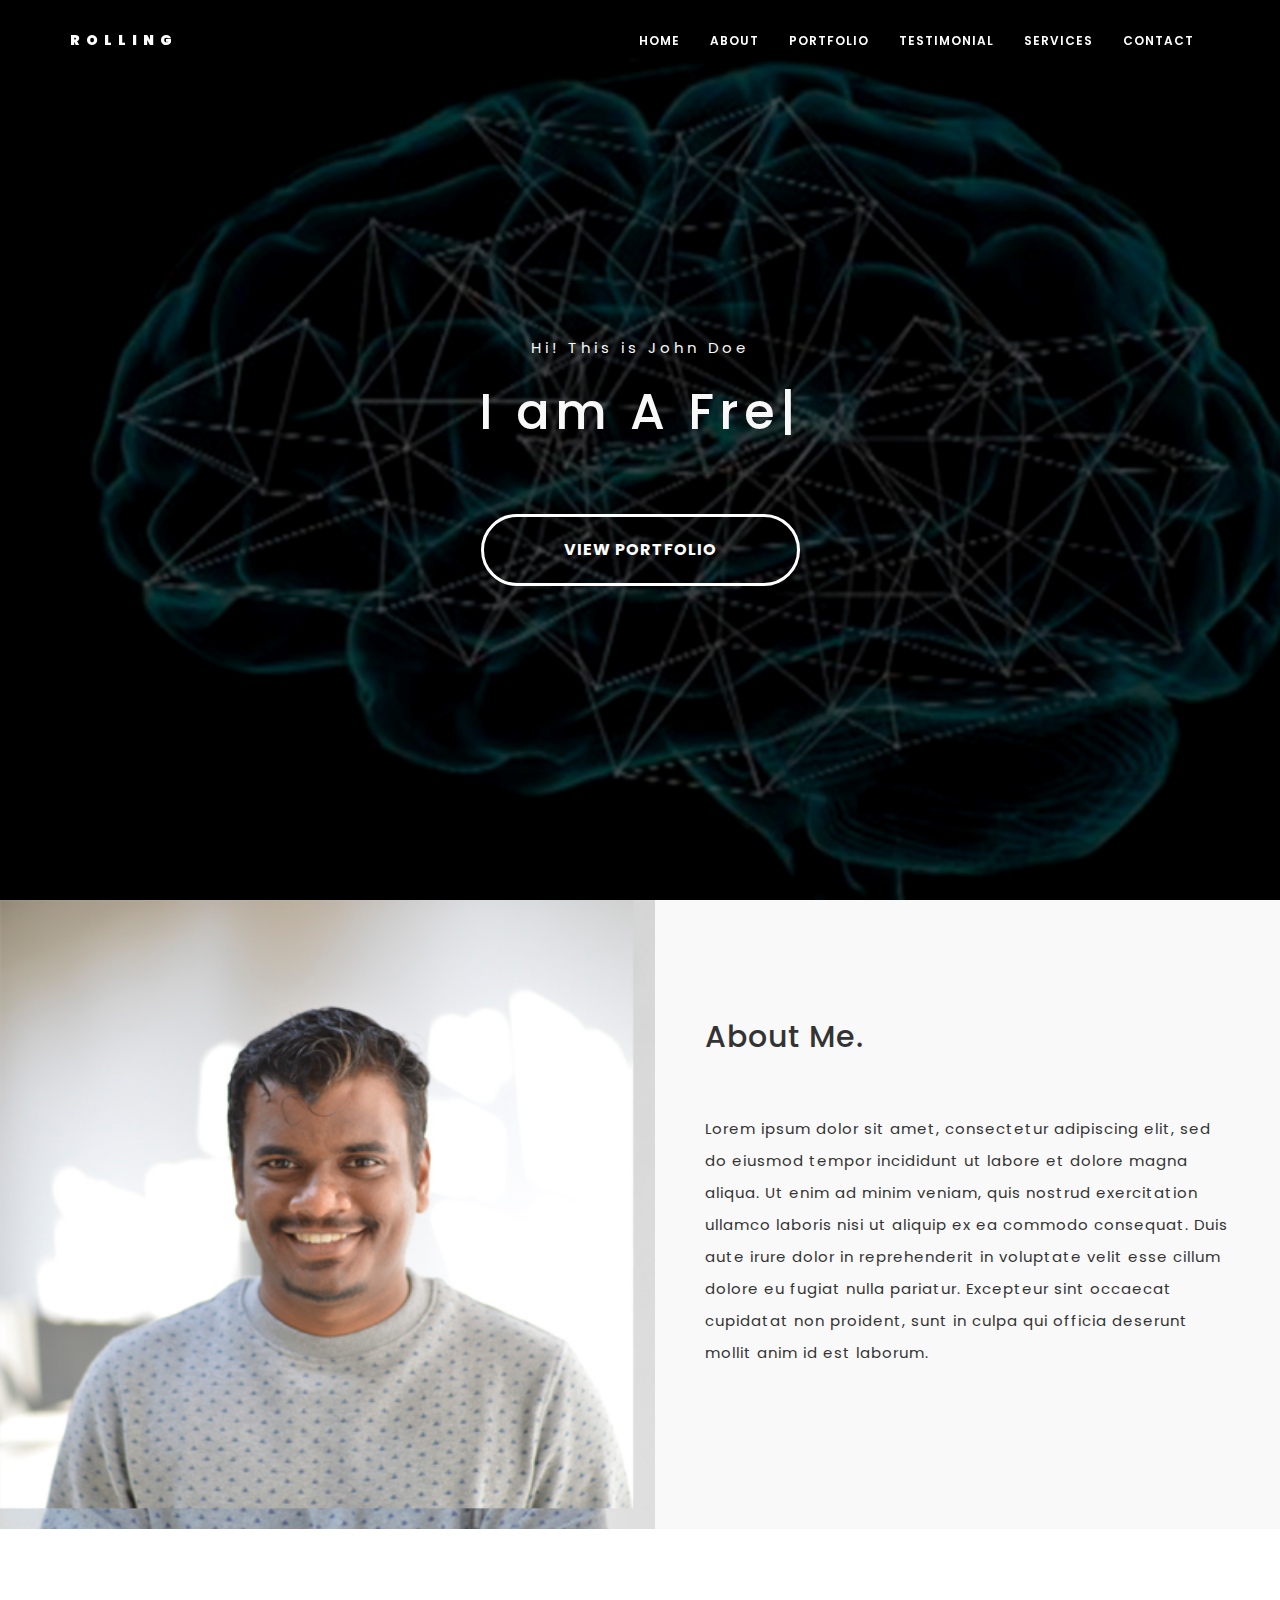
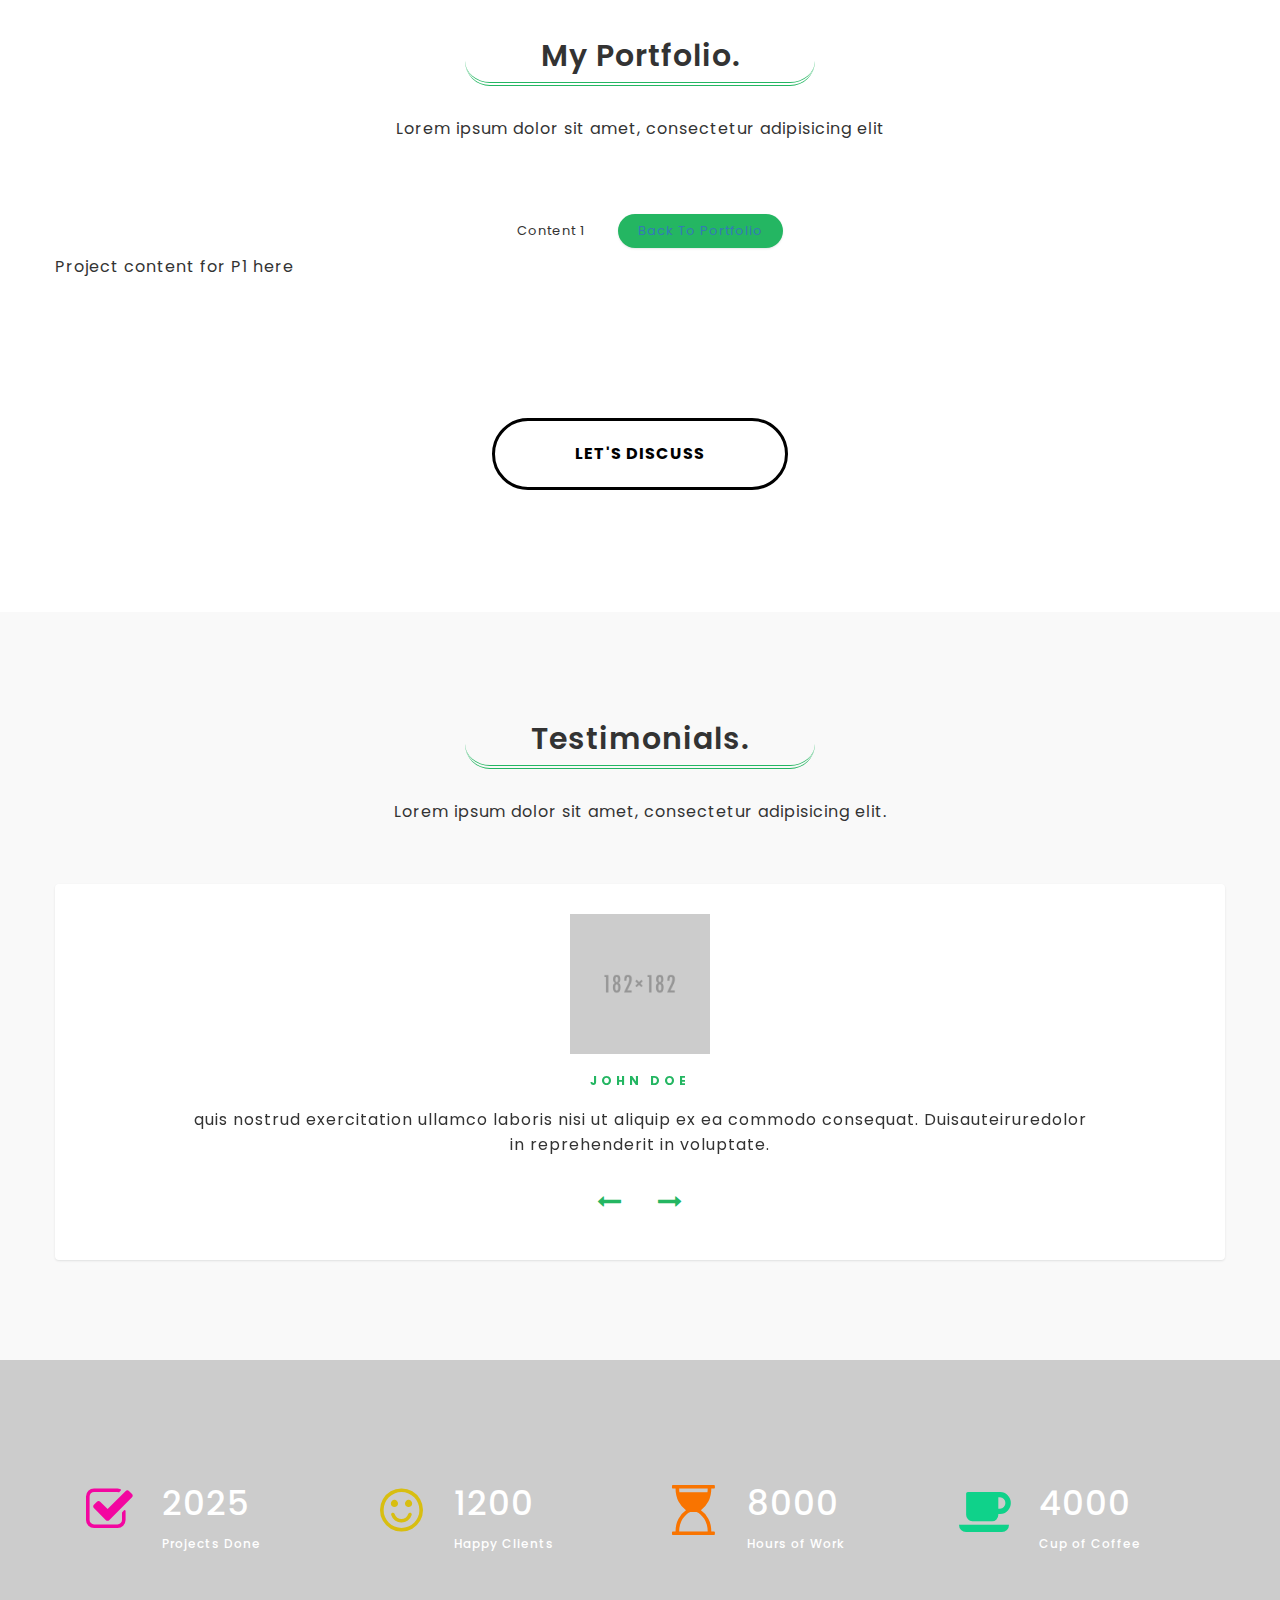
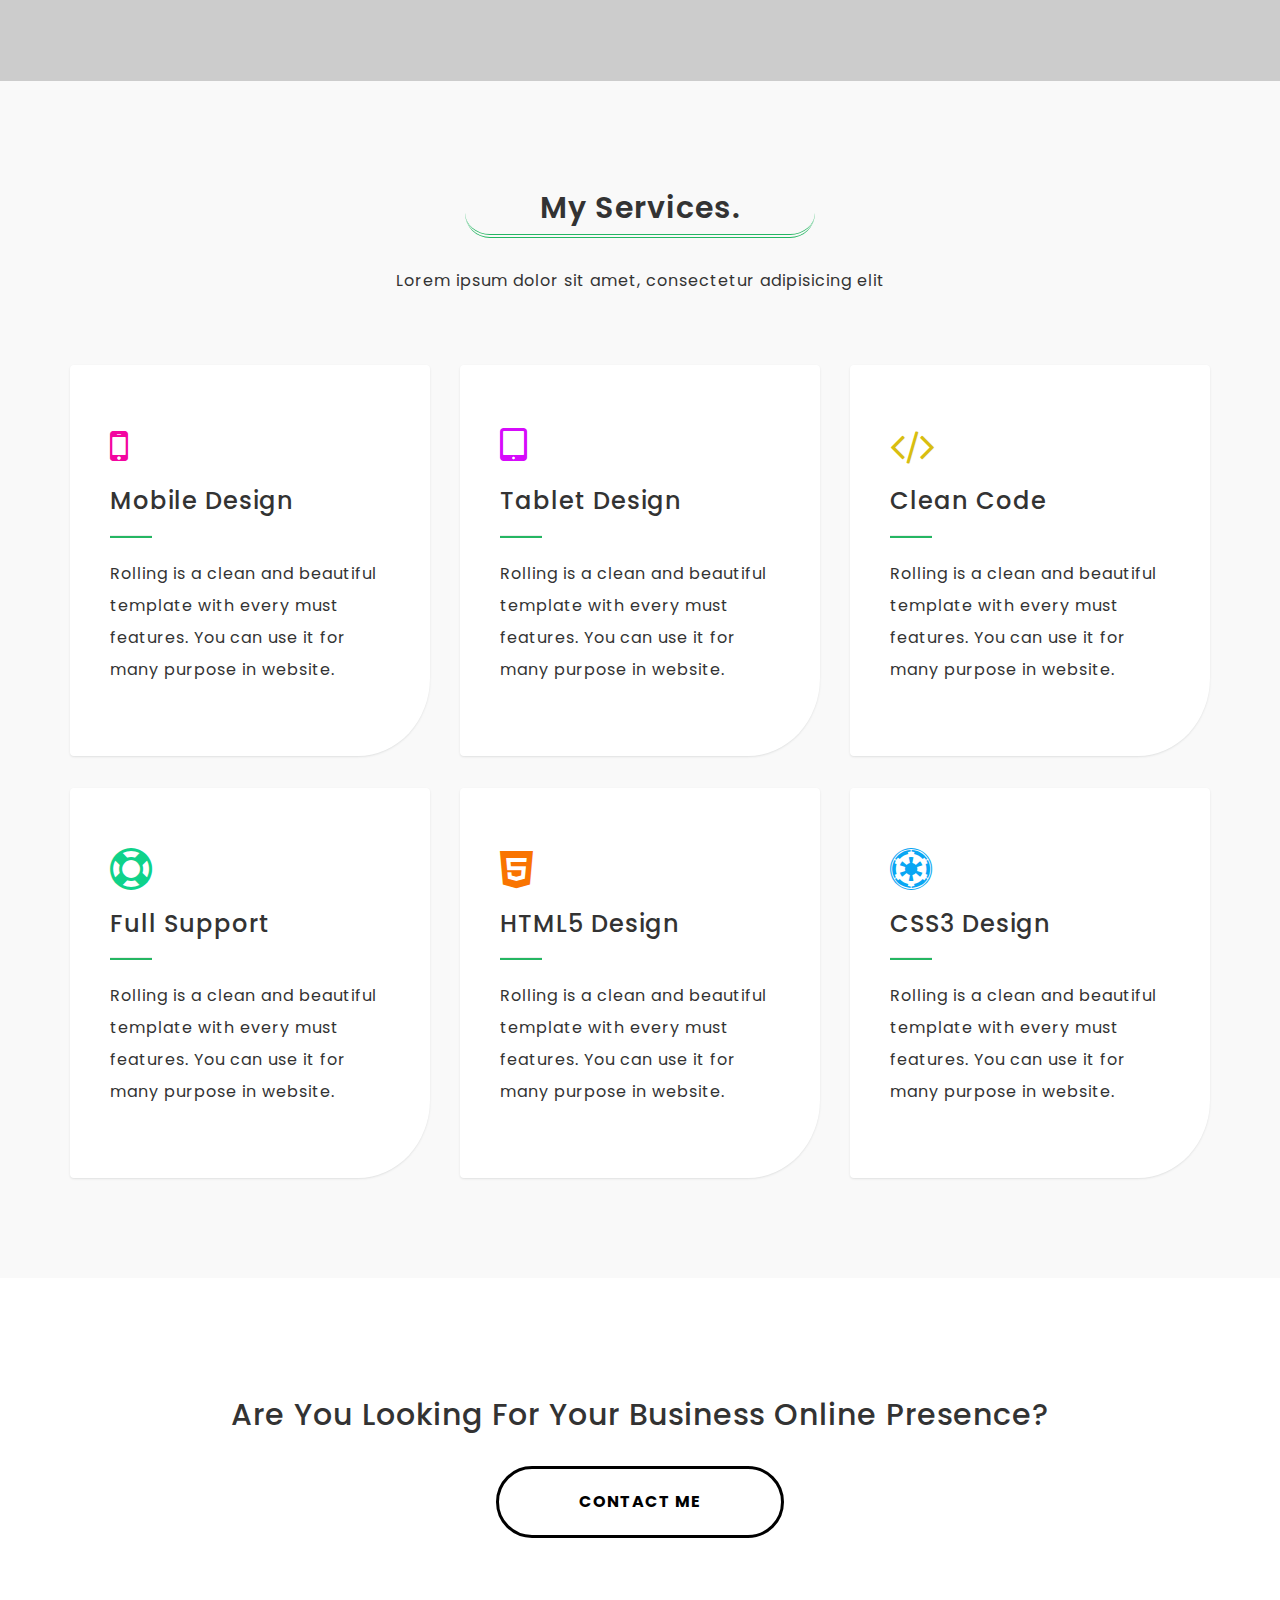
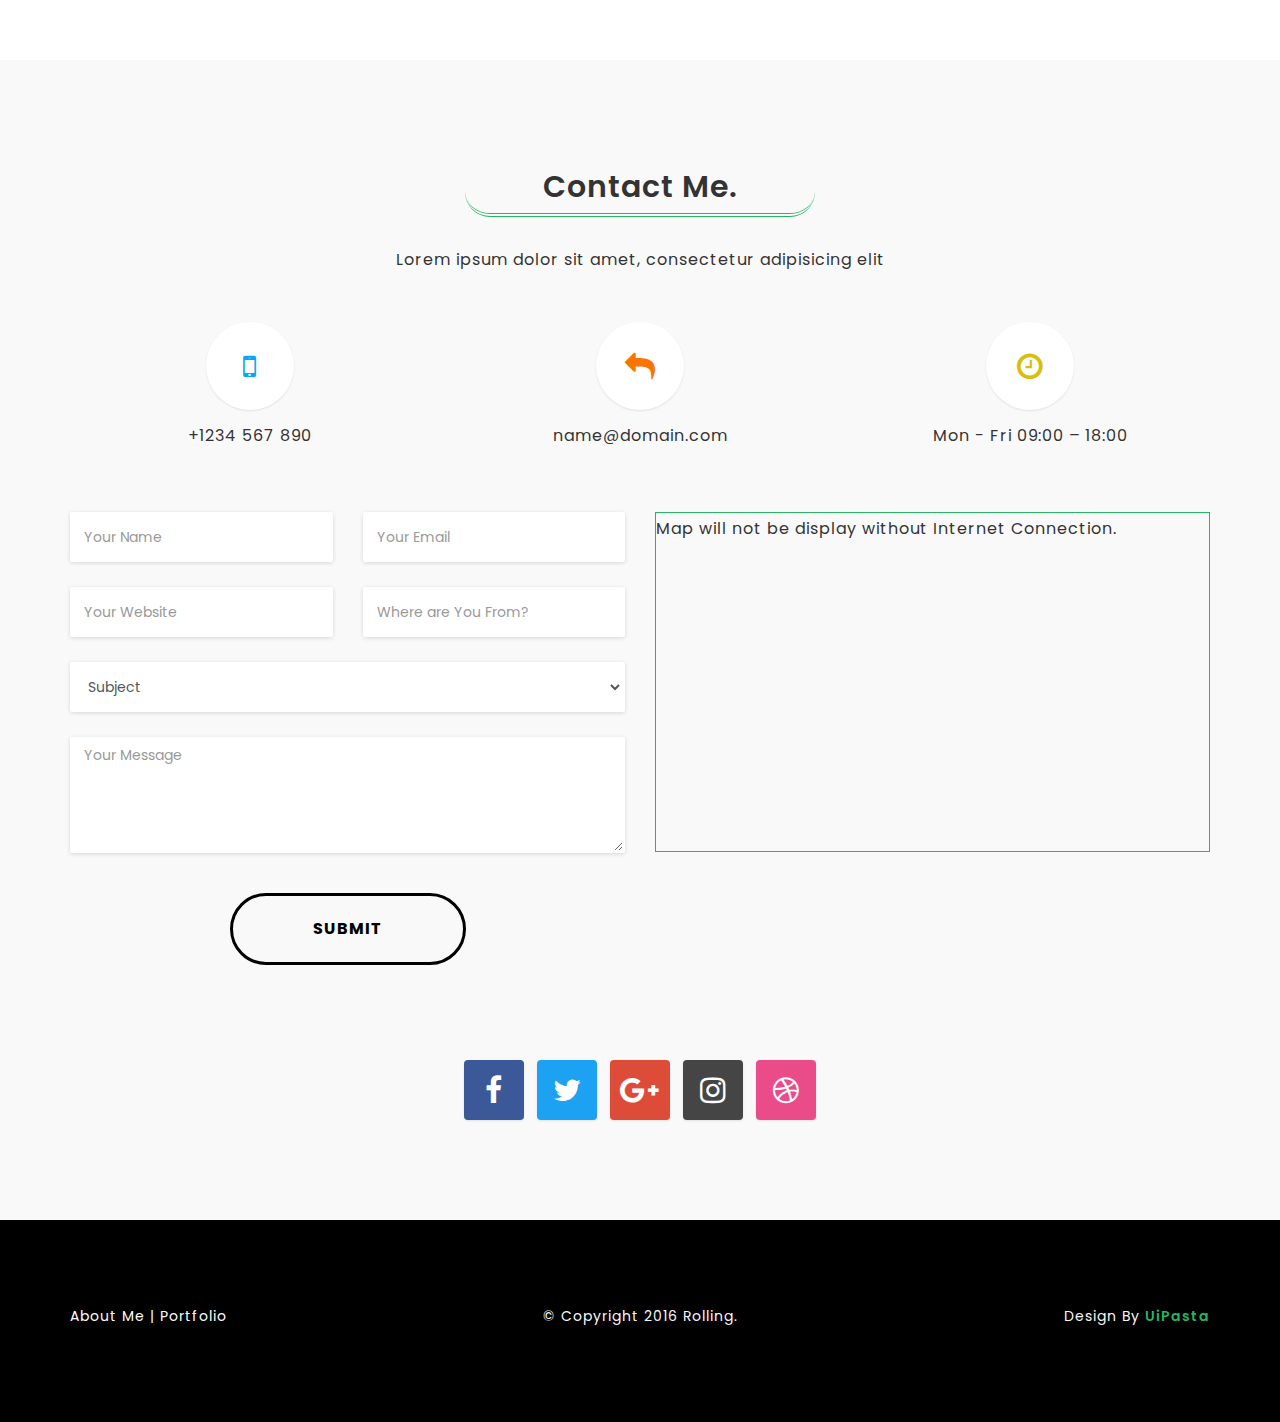
==== commit 71c72fa5: "Update content1.html" ====
--- a/content1.html
+++ b/content1.html
@@ -165,62 +165,48 @@
             
             <div class="row">
                 <ul class="portfolio">
-                    <li class="filter" data-filter="all">all</li>
-                    <li class="filter" data-filter=".apps">apps</li>
-                    <li class="filter" data-filter=".mockups">mockups</li>
-                    <li class="filter" data-filter=".wordpress">wordpress</li>
+			 <li class="filter" data-filter=".apps">Content 1</li>
+			<li class="filter" data-filter="all"><a href="index.html">Back to Portfolio</a></li>
                 </ul>
             </div>
             
             <div class="portfolio-inner">
                 <div class="row">
                 
-                
+			<p>Project content for P1 here</p>
                     <div class="col-md-4 col-sm-6 col-xs-12 mix apps">
                         <div class="item">
-                            <a href="images/portfolio/1.jpg" class="portfolio-popup" title="Project Title">
-                                <img src="images/portfolio/1.jpg" alt="">
-                            </a>
+                            
                         </div>
                     </div>
                     
                     <div class="col-md-4 col-sm-6 col-xs-12 mix mockups">
                         <div class="item">
-                            <a href="images/portfolio/2.jpg" class="portfolio-popup" title="Project Title">
-                                <img src="images/portfolio/2.jpg" alt="">
-                            </a>
+                            
                         </div>
                     </div>
                     
                     <div class="col-md-4 col-sm-6 col-xs-12 mix apps">
                         <div class="item">
-                            <a href="images/portfolio/3.jpg" class="portfolio-popup" title="Project Title">
-                                <img src="images/portfolio/3.jpg" alt="">
-                            </a>
+                           
                         </div>
                     </div>
                     
                     <div class="col-md-4 col-sm-6 col-xs-12 mix mockups wordpress">
                         <div class="item">
-                            <a href="images/portfolio/4.jpg" class="portfolio-popup" title="Project Title">
-                                <img src="images/portfolio/4.jpg" alt="">
-                            </a>
+                            
                         </div>
                     </div>
                     
                     <div class="col-md-4 col-sm-6 col-xs-12 mix wordpress apps">
                         <div class="item">
-                            <a href="images/portfolio/5.jpg" class="portfolio-popup" title="Project Title">
-                                <img src="images/portfolio/5.jpg" alt="">
-                            </a>
+                            
                         </div>
                     </div>
                     
                     <div class="col-md-4 col-sm-6 col-xs-12 mix apps mockups wordpress" title="Project Title">
                         <div class="item">
-                            <a href="images/portfolio/6.jpg" class="portfolio-popup">
-                                <img src="images/portfolio/6.jpg" alt="">
-                            </a>
+                            
                         </div>
                     </div>
                     
